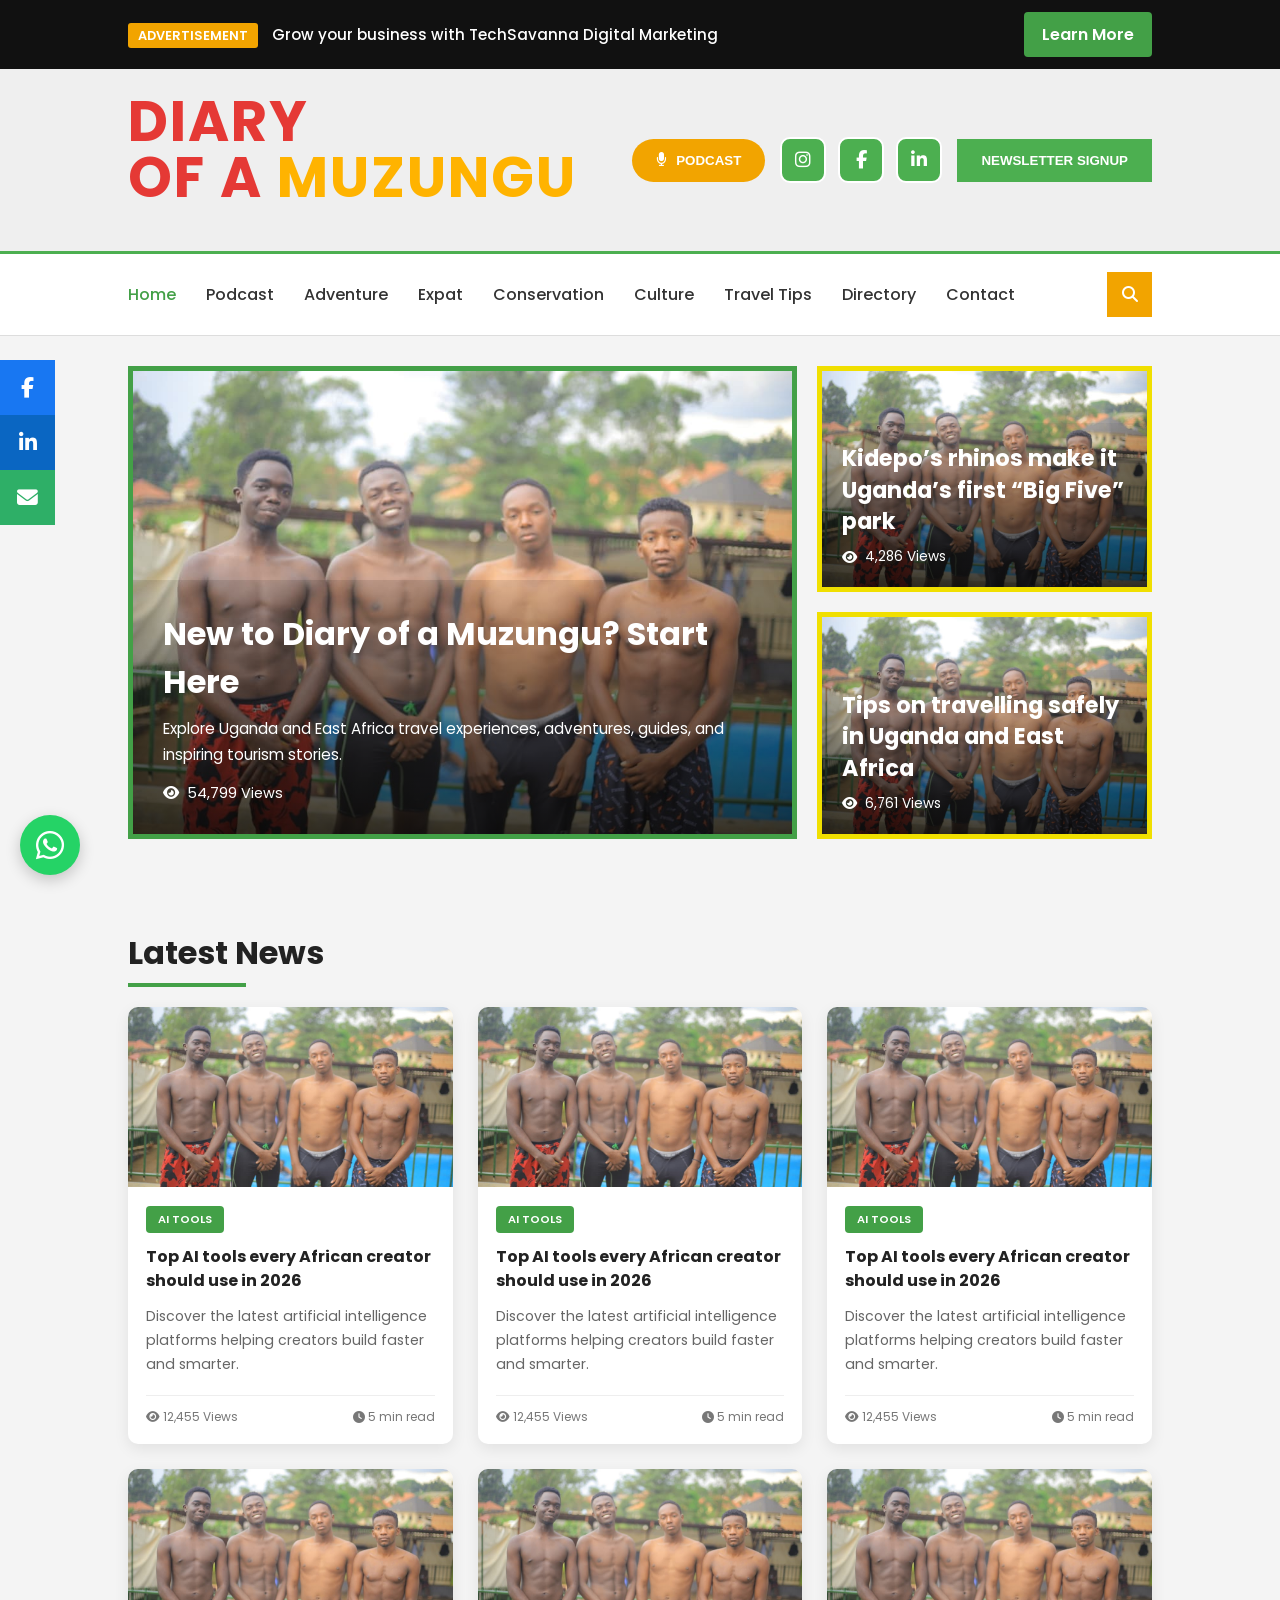
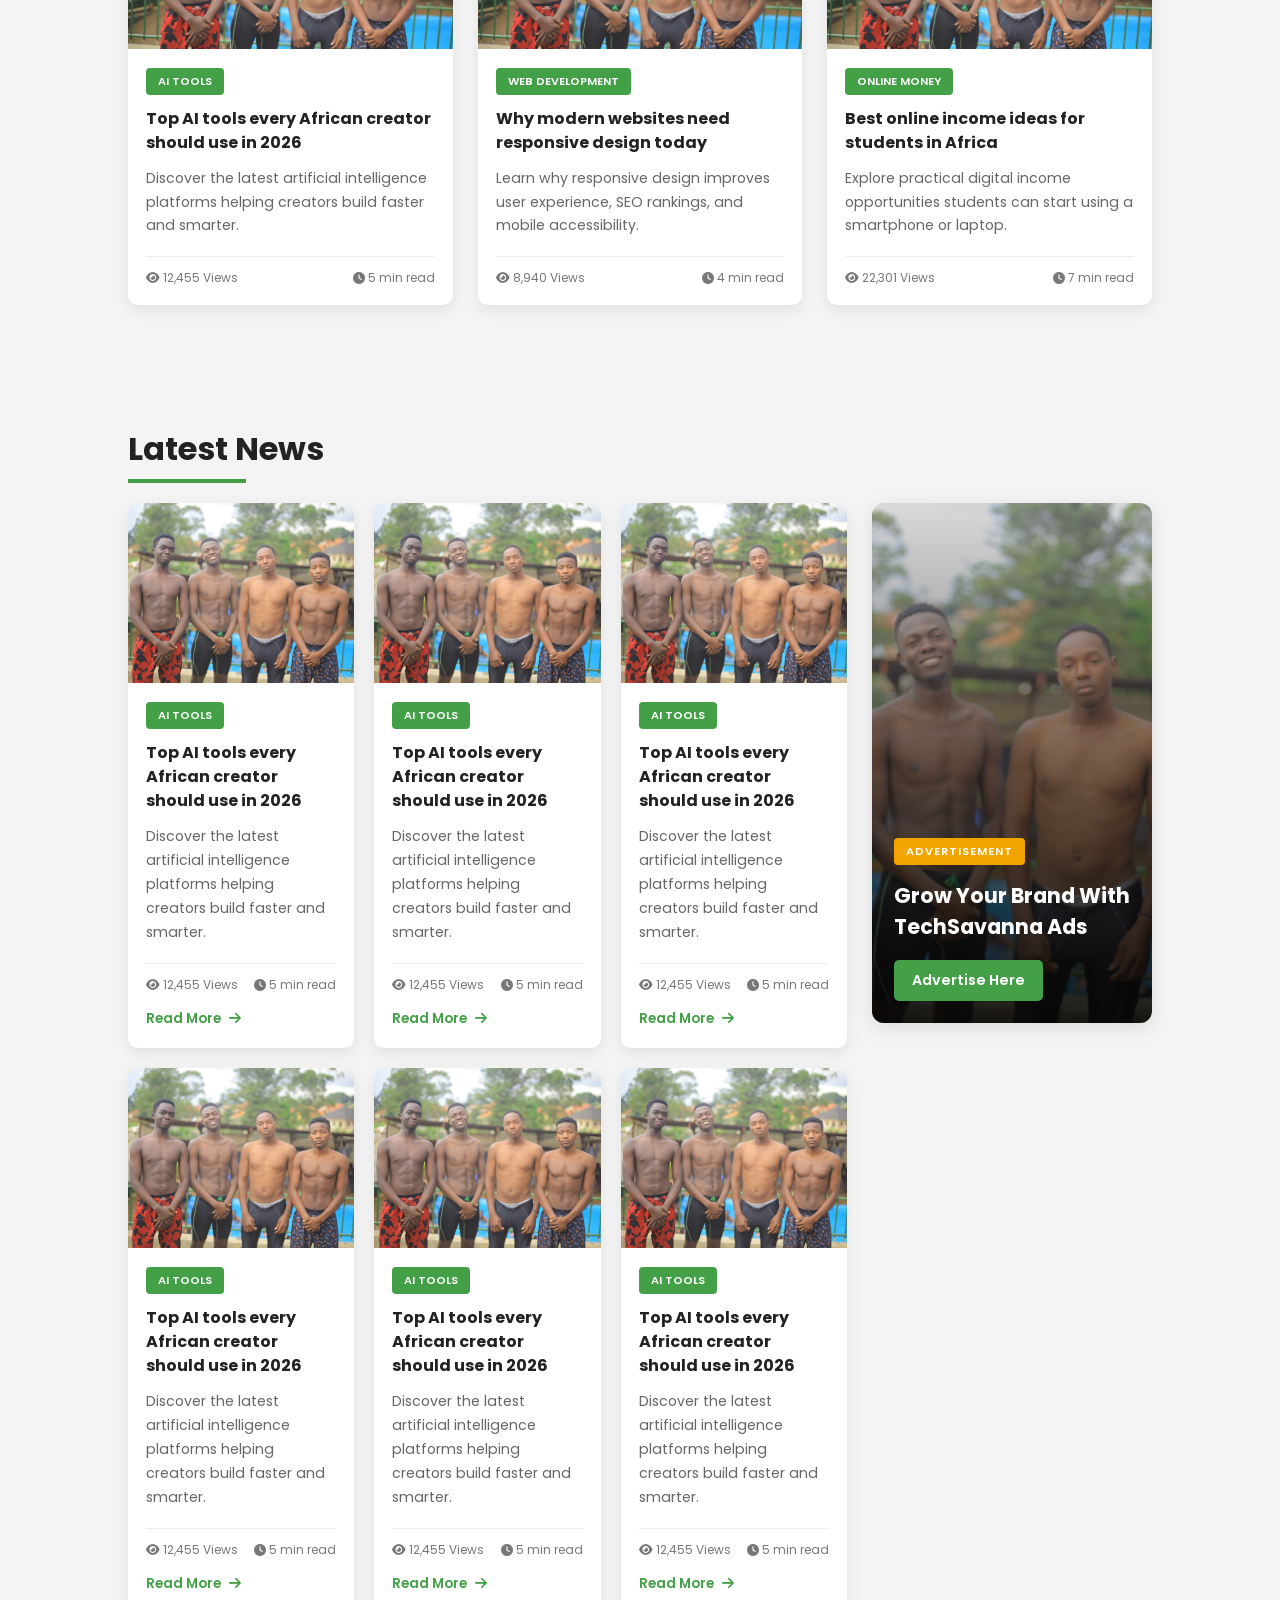
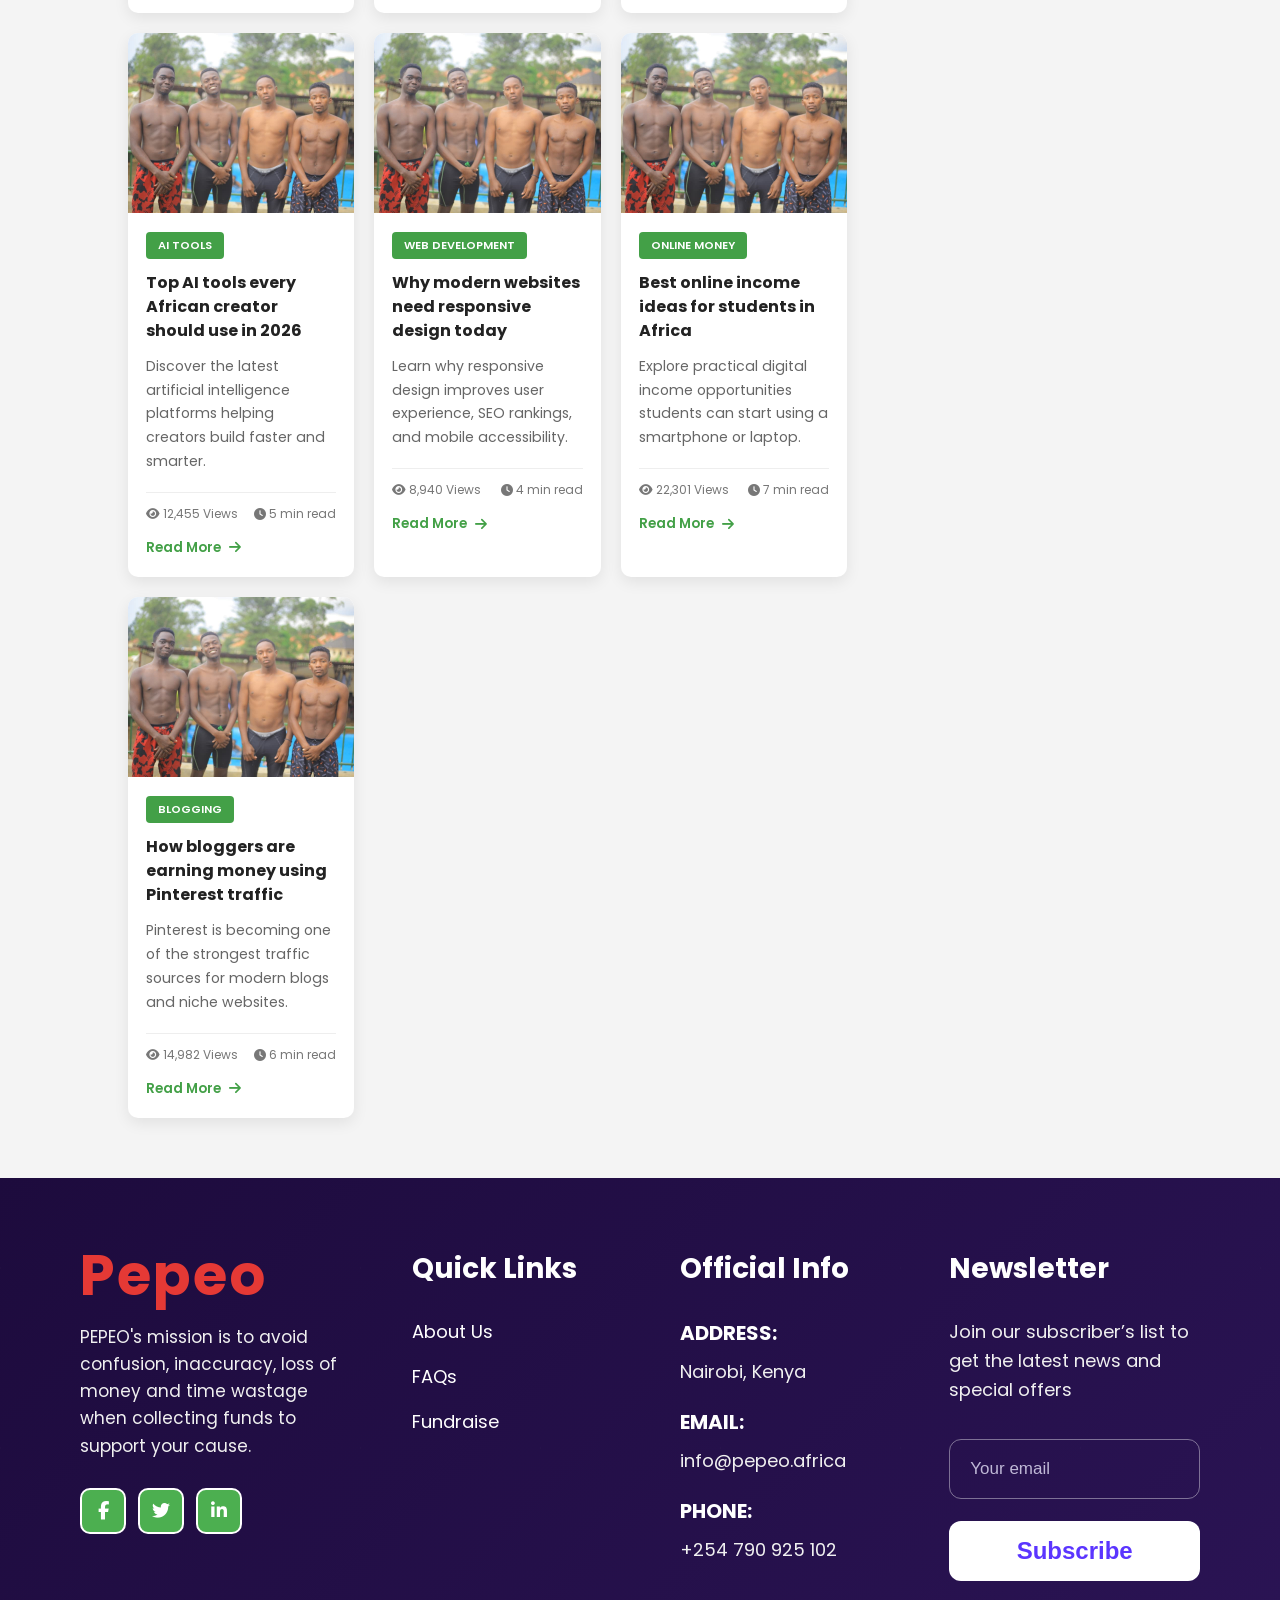
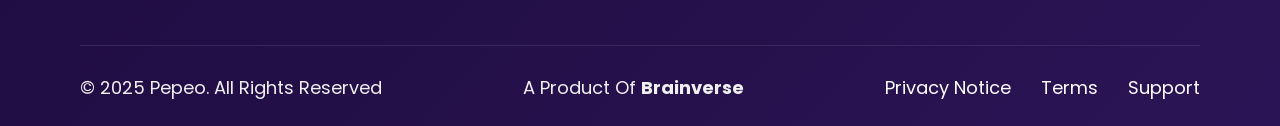
==== index.html @ 5af17a7e "updateing the index" ====
<!DOCTYPE html>
<html lang="en">

<head>
    <meta charset="UTF-8" />
    <meta name="viewport" content="width=device-width, initial-scale=1.0" />
    <title>Travel Blog Layout</title>

    <link rel="preconnect" href="https://fonts.googleapis.com">
    <link rel="preconnect" href="https://fonts.gstatic.com" crossorigin>

    <link href="https://fonts.googleapis.com/css2?family=Poppins:wght@300;400;500;600;700&display=swap"
        rel="stylesheet">

    <link rel="stylesheet" href="https://cdnjs.cloudflare.com/ajax/libs/font-awesome/6.5.2/css/all.min.css" />

    <style>
        * {
            margin: 0;
            padding: 0;
            box-sizing: border-box;
        }

        body {
            font-family: 'Poppins', sans-serif;
            background: #f4f4f4;
            color: #222;
        }

        /* =========================
   TOP HEADER
========================= */

        .top-header {
            background: #efefef;
            padding: 25px 0;
            border-bottom: 3px solid #4caf50;
        }

        .container {
            width: 80%;
            max-width: 1400px;
            margin: auto;
        }

        .header-wrapper {
            display: flex;
            justify-content: space-between;
            align-items: center;
            flex-wrap: wrap;
            gap: 20px;
        }

        .logo {
            font-size: 2rem;
            font-weight: 700;
            color: #e53935;
            line-height: 1;
        }

        .logo span {
            color: #ffb300;
        }

        .header-right {
            display: flex;
            align-items: center;
            gap: 15px;
            flex-wrap: wrap;
        }

        .podcast-btn {
            background: #f2a400;
            color: #fff;
            border: none;
            padding: 14px 24px;
            border-radius: 40px;
            font-weight: 600;
            cursor: pointer;
            display: flex;
            align-items: center;
            gap: 10px;
            transition: 0.3s ease;
        }

        .podcast-btn:hover {
            background: #db9300;
        }

        .social-icons {
            display: flex;
            gap: 10px;
        }

        .social-icons a {
            width: 42px;
            height: 42px;
            background: #4caf50;
            color: #fff;
            display: flex;
            align-items: center;
            justify-content: center;
            text-decoration: none;
            transition: 0.3s ease;
        }

        .social-icons a:hover {
            background: #2e7d32;
        }

        .newsletter-btn {
            background: #4caf50;
            color: #fff;
            border: none;
            padding: 14px 24px;
            font-weight: 600;
            cursor: pointer;
            transition: 0.3s ease;
        }

        .newsletter-btn:hover {
            background: #2e7d32;
        }

        /* =========================
   NAVBAR
========================= */

        .navbar {
            background: #fff;
            border-bottom: 1px solid #ddd;
        }

        .nav-wrapper {
            display: flex;
            justify-content: space-between;
            align-items: center;
            padding: 18px 0;
        }

        .nav-links {
            display: flex;
            gap: 30px;
            list-style: none;
            flex-wrap: wrap;
        }

        .nav-links a {
            text-decoration: none;
            color: #333;
            font-weight: 500;
            transition: 0.3s ease;
        }

        .nav-links a:hover {
            color: #43a047;
        }

        .nav-links .active {
            color: #43a047;
        }

        .search-btn {
            width: 45px;
            height: 45px;
            border: none;
            background: #f2a400;
            color: #fff;
            cursor: pointer;
            font-size: 1rem;
            transition: 0.3s ease;
        }

        .search-btn:hover {
            background: #d89100;
        }

        /* =========================
   HERO SECTION
========================= */

        .hero {
            padding: 30px 0;
        }

        .hero-grid {
            display: grid;
            grid-template-columns: 2fr 1fr;
            gap: 20px;
        }

        .main-post {
            position: relative;
            overflow: hidden;
            border: 5px solid #43a047;
            background: #000;
        }

        .main-post img {
            width: 100%;
            height: 100%;
            object-fit: cover;
            display: block;
        }

        .overlay {
            position: absolute;
            bottom: 0;
            left: 0;
            width: 100%;
            padding: 30px;
            background: linear-gradient(to top,
                    rgba(0, 0, 0, 0.75),
                    rgba(0, 0, 0, 0.1));
            color: #fff;
        }

        .overlay h2 {
            font-size: 2rem;
            margin-bottom: 10px;
        }

        .overlay p {
            font-size: 0.95rem;
            line-height: 1.7;
            margin-bottom: 15px;
        }

        .views {
            display: flex;
            align-items: center;
            gap: 8px;
            font-size: 0.9rem;
        }

        /* =========================
   SIDE POSTS
========================= */

        .side-posts {
            display: flex;
            flex-direction: column;
            gap: 20px;
        }

        .side-card {
            position: relative;
            overflow: hidden;
            border: 5px solid #f0df00;
            background: #000;
        }

        .side-card img {
            width: 100%;
            height: 100%;
            display: block;
            object-fit: cover;
        }

        .side-overlay {
            position: absolute;
            bottom: 0;
            left: 0;
            width: 100%;
            padding: 20px;
            background: linear-gradient(to top,
                    rgba(0, 0, 0, 0.75),
                    rgba(0, 0, 0, 0.05));
            color: #fff;
        }

        .side-overlay h3 {
            font-size: 1.4rem;
            margin-bottom: 10px;
            line-height: 1.4;
        }

        .side-overlay .views {
            font-size: 0.85rem;
        }

        /* =========================
   FLOATING SOCIALS
========================= */

        .floating-socials {
            position: fixed;
            left: 0;
            top: 40%;
            z-index: 999;
        }

        .floating-socials a {
            width: 55px;
            height: 55px;
            display: flex;
            align-items: center;
            justify-content: center;
            color: #fff;
            text-decoration: none;
            font-size: 1.3rem;
        }

        .facebook {
            background: #1877f2;
        }

        .linkedin {
            background: #0a66c2;
        }

        .email {
            background: #2eaf67;
        }

        .whatsapp {
            position: fixed;
            bottom: 25px;
            left: 20px;
            width: 60px;
            height: 60px;
            border-radius: 50%;
            background: #25d366;
            color: #fff;
            display: flex;
            align-items: center;
            justify-content: center;
            font-size: 2rem;
            text-decoration: none;
            z-index: 999;
            box-shadow: 0 5px 15px rgba(0, 0, 0, 0.2);
        }

        /* =========================
   RESPONSIVE
========================= */

        @media(max-width:992px) {

            .hero-grid {
                grid-template-columns: 1fr;
            }

            .overlay h2 {
                font-size: 1.5rem;
            }

            .side-overlay h3 {
                font-size: 1.1rem;
            }

        }

        @media(max-width:768px) {

            .header-wrapper {
                flex-direction: column;
                align-items: flex-start;
            }

            .nav-wrapper {
                flex-direction: column;
                gap: 20px;
                align-items: flex-start;
            }

            .nav-links {
                gap: 18px;
            }

            .overlay {
                padding: 20px;
            }

            .overlay h2 {
                font-size: 1.2rem;
            }

            .overlay p {
                font-size: 0.85rem;
            }

        }

        /* =========================
   TOP ADVERTISEMENT BAR
========================= */

        .top-advert {
            background: #111;
            padding: 12px 0;
        }

        .advert-wrapper {
            display: flex;
            justify-content: space-between;
            align-items: center;
            gap: 20px;
            flex-wrap: wrap;
        }

        .advert-text {
            color: #fff;
            font-size: 0.95rem;
            font-weight: 500;
        }

        .advert-text span {
            background: #f2a400;
            color: #fff;
            padding: 4px 10px;
            margin-right: 10px;
            font-size: 0.8rem;
            font-weight: 600;
            border-radius: 3px;
        }

        .advert-btn {
            background: #43a047;
            color: #fff;
            text-decoration: none;
            padding: 10px 18px;
            border-radius: 4px;
            font-weight: 600;
            transition: 0.3s ease;
        }

        .advert-btn:hover {
            background: #2e7d32;
        }


        /* =========================
   LATEST NEWS SECTION
========================= */

.latest-news{
    padding:60px 0;
}

.section-title{
    margin-bottom:30px;
}

.section-title h2{
    font-size:2rem;
    color:#222;
    position:relative;
    display:inline-block;
}

.section-title h2::after{
    content:'';
    width:60%;
    height:4px;
    background:#43a047;
    position:absolute;
    left:0;
    bottom:-10px;
}

.news-grid{
    display:grid;
    grid-template-columns:repeat(3,1fr);
    gap:25px;
}

.news-card{
    background:#fff;
    border-radius:10px;
    overflow:hidden;
    box-shadow:0 5px 15px rgba(0,0,0,0.08);
    transition:0.3s ease;
}

.news-card:hover{
    transform:translateY(-5px);
}

.news-image{
    height:240px;
    overflow:hidden;
}

.news-image img{
    width:100%;
    height:100%;
    object-fit:cover;
    transition:0.4s ease;
}

.news-card:hover img{
    transform:scale(1.05);
}

.news-content{
    padding:22px;
}

.news-category{
    display:inline-block;
    background:#43a047;
    color:#fff;
    padding:6px 14px;
    border-radius:4px;
    font-size:0.75rem;
    font-weight:600;
    margin-bottom:15px;
}

.news-content h3{
    font-size:1.3rem;
    line-height:1.5;
    margin-bottom:15px;
    color:#222;
}

.news-content p{
    color:#666;
    line-height:1.8;
    margin-bottom:20px;
    font-size:0.95rem;
}

.news-meta{
    display:flex;
    justify-content:space-between;
    align-items:center;
    font-size:0.85rem;
    color:#777;
    border-top:1px solid #eee;
    padding-top:15px;
}

/* =========================
   RESPONSIVE NEWS
========================= */

@media(max-width:992px){

    .news-grid{
        grid-template-columns:1fr 1fr;
    }

}

@media(max-width:768px){

    .news-grid{
        grid-template-columns:1fr;
    }

}


/* =========================
   CONTENT LAYOUT
========================= */

.content-layout{
    display:grid;
    grid-template-columns:2fr 340px;
    gap:30px;
    align-items:start;
}



/* =========================
   POSTS WRAPPER
========================= */

.posts-wrapper{
    display:grid;
    grid-template-columns:repeat(3,1fr);
    gap:20px;
}

/* =========================
   SMALLER NEWS CARDS
========================= */

.news-card{
    background:#fff;
    border-radius:10px;
    overflow:hidden;
    box-shadow:0 5px 15px rgba(0,0,0,0.08);
    transition:0.3s ease;
}

.news-card:hover{
    transform:translateY(-5px);
}

.news-image{
    height:180px;
    overflow:hidden;
}

.news-image img{
    width:100%;
    height:100%;
    object-fit:cover;
    transition:0.4s ease;
}

.news-card:hover img{
    transform:scale(1.05);
}

.news-content{
    padding:18px;
}

.news-category{
    display:inline-block;
    background:#43a047;
    color:#fff;
    padding:5px 12px;
    border-radius:4px;
    font-size:0.7rem;
    font-weight:600;
    margin-bottom:12px;
}

.news-content h3{
    font-size:1rem;
    line-height:1.5;
    margin-bottom:12px;
    color:#222;
}

.news-content p{
    color:#666;
    line-height:1.7;
    margin-bottom:18px;
    font-size:0.88rem;
}

.news-meta{
    display:flex;
    justify-content:space-between;
    align-items:center;
    font-size:0.75rem;
    color:#777;
    border-top:1px solid #eee;
    padding-top:12px;
}

.read-more{
    margin-top:15px;
    display:inline-flex;
    align-items:center;
    gap:8px;
    text-decoration:none;
    color:#43a047;
    font-weight:600;
    font-size:0.85rem;
    transition:0.3s ease;
}

.read-more i{
    transition:0.3s ease;
}

.read-more:hover i{
    transform:translateX(5px);
}

/* =========================
   RESPONSIVE
========================= */

@media(max-width:1200px){

    .posts-wrapper{
        grid-template-columns:repeat(2,1fr);
    }

}

@media(max-width:768px){

    .posts-wrapper{
        grid-template-columns:1fr;
    }

}


/* =========================
   CONTENT LAYOUT
========================= */

.content-layout{
    display:grid;
    grid-template-columns:1fr 280px;
    gap:25px;
    align-items:start;
}

/* =========================
   SIDEBAR
========================= */

.sidebar{
    position:sticky;
    top:20px;
}

/* =========================
   ADVERT CARD
========================= */

.advert-card{
    position:relative;
    overflow:hidden;
    border-radius:12px;
    height:520px;
    box-shadow:0 5px 20px rgba(0,0,0,0.1);
}

.advert-card img{
    width:100%;
    height:100%;
    object-fit:cover;
    transition:0.4s ease;
}

.advert-card:hover img{
    transform:scale(1.05);
}

.advert-overlay{
    position:absolute;
    inset:0;
    background:linear-gradient(
        to top,
        rgba(0,0,0,0.88),
        rgba(0,0,0,0.15)
    );
    display:flex;
    flex-direction:column;
    justify-content:flex-end;
    padding:22px;
    color:#fff;
}

.advert-overlay span{
    background:#f2a400;
    width:max-content;
    padding:5px 12px;
    border-radius:4px;
    font-size:0.7rem;
    font-weight:600;
    margin-bottom:15px;
    letter-spacing:1px;
}

.advert-overlay h3{
    font-size:1.3rem;
    line-height:1.5;
    margin-bottom:18px;
}

.advert-overlay a{
    width:max-content;
    background:#43a047;
    color:#fff;
    text-decoration:none;
    padding:10px 18px;
    border-radius:5px;
    font-size:0.9rem;
    font-weight:600;
    transition:0.3s ease;
}

.advert-overlay a:hover{
    background:#2e7d32;
}

/* =========================
   RESPONSIVE
========================= */

@media(max-width:1200px){

    .content-layout{
        grid-template-columns:1fr;
    }

    .sidebar{
        position:relative;
        top:0;
    }

    .advert-card{
        height:350px;
    }

}


    footer{
      background: linear-gradient(135deg,#1d0b3d,#2b1455);
      color:#fff;
      padding:70px 80px 25px;
      position:relative;
      overflow:hidden;
    }

    /* subtle wave background */
    footer::before{
      content:"";
      position:absolute;
      inset:0;
      background:
      radial-gradient(circle at left, rgba(255,255,255,0.04) 1px, transparent 1px);
      background-size:180px 180px;
      opacity:.3;
    }

    .footer-container{
      position:relative;
      z-index:2;
      display:grid;
      grid-template-columns: 1.3fr 1fr 1fr 1.2fr;
      gap:60px;
    }

    .logo{
      font-size:56px;
      font-weight:700;
      letter-spacing:2px;
      margin-bottom:20px;
    }

    .about-text{
      font-size:17px;
      line-height:1.6;
      max-width:380px;
      color:#f0f0f0;
      margin-bottom:28px;
    }

    .social-icons{
      display:flex;
      gap:12px;
    }

    .social-icons a{
      width:46px;
      height:46px;
      border:2px solid #fff;
      border-radius:10px;
      display:flex;
      align-items:center;
      justify-content:center;
      color:#fff;
      text-decoration:none;
      transition:.3s;
      font-size:18px;
    }

    .social-icons a:hover{
      background:#fff;
      color:#2b1455;
    }

    .footer-title{
      font-size:28px;
      font-weight:700;
      margin-bottom:28px;
    }

    .footer-links{
      display:flex;
      flex-direction:column;
      gap:18px;
    }

    .footer-links a{
      color:#fff;
      text-decoration:none;
      font-size:18px;
      transition:.3s;
    }

    .footer-links a:hover{
      color:#b8a4ff;
      padding-left:5px;
    }

    .info-item{
      margin-bottom:22px;
    }

    .info-item h4{
      font-size:20px;
      margin-bottom:10px;
      font-weight:700;
    }

    .info-item p{
      font-size:18px;
      color:#f0f0f0;
      line-height:1.5;
    }

    .newsletter-text{
      font-size:18px;
      line-height:1.6;
      color:#f0f0f0;
      margin-bottom:35px;
      max-width:350px;
    }

    .newsletter input{
      width:100%;
      height:60px;
      border:1px solid rgba(255,255,255,0.4);
      background:transparent;
      border-radius:12px;
      padding:0 20px;
      font-size:17px;
      color:#fff;
      outline:none;
      margin-bottom:22px;
    }

    .newsletter input::placeholder{
      color:#bfb8d6;
    }

    .newsletter button{
      width:100%;
      height:60px;
      border:none;
      border-radius:12px;
      background:#fff;
      color:#5b35ff;
      font-size:24px;
      font-weight:600;
      cursor:pointer;
      transition:.3s;
    }

    .newsletter button:hover{
      transform:translateY(-2px);
      opacity:.9;
    }

    .footer-bottom{
      position:relative;
      z-index:2;
      margin-top:60px;
      padding-top:28px;
      border-top:1px solid rgba(255,255,255,0.1);

      display:flex;
      justify-content:space-between;
      align-items:center;
      flex-wrap:wrap;
      gap:20px;
    }

    .footer-bottom p{
      font-size:18px;
      color:#f0f0f0;
    }

    .footer-bottom span{
      font-weight:700;
    }

    .bottom-links{
      display:flex;
      gap:30px;
      flex-wrap:wrap;
    }

    .bottom-links a{
      color:#fff;
      text-decoration:none;
      font-size:18px;
      transition:.3s;
    }

    .bottom-links a:hover{
      color:#b8a4ff;
    }

    /* Responsive */
    @media(max-width:1100px){
      .footer-container{
        grid-template-columns:1fr 1fr;
      }
    }

    @media(max-width:768px){
      footer{
        padding:50px 25px 25px;
      }

      .footer-container{
        grid-template-columns:1fr;
        gap:45px;
      }

      .footer-bottom{
        flex-direction:column;
        align-items:flex-start;
      }

      .logo{
        font-size:46px;
      }
    }
    </style>
</head>

<body>

    <!-- FLOATING SOCIALS -->

    <div class="floating-socials">
        <a href="#" class="facebook">
            <i class="fab fa-facebook-f"></i>
        </a>

        <a href="#" class="linkedin">
            <i class="fab fa-linkedin-in"></i>
        </a>

        <a href="#" class="email">
            <i class="fas fa-envelope"></i>
        </a>
    </div>

    <a href="#" class="whatsapp">
        <i class="fab fa-whatsapp"></i>
    </a>


    <!-- =========================
     TOP ADVERTISEMENT BAR
========================= -->

    <section class="top-advert">

        <div class="container">

            <div class="advert-wrapper">

                <div class="advert-text">
                    <span>ADVERTISEMENT</span>
                    Grow your business with TechSavanna Digital Marketing
                </div>

                <a href="#" class="advert-btn">
                    Learn More
                </a>

            </div>

        </div>

    </section>

    <!-- HEADER -->

    <header class="top-header">

        <div class="container">

            <div class="header-wrapper">

                <div class="logo">
                    DIARY <br>
                    OF A <span>MUZUNGU</span>
                </div>

                <div class="header-right">

                    <button class="podcast-btn">
                        <i class="fas fa-microphone"></i>
                        PODCAST
                    </button>

                    <div class="social-icons">
                        <a href="#"><i class="fab fa-instagram"></i></a>
                        <a href="#"><i class="fab fa-facebook-f"></i></a>
                        <a href="#"><i class="fab fa-linkedin-in"></i></a>
                    </div>

                    <button class="newsletter-btn">
                        NEWSLETTER SIGNUP
                    </button>

                </div>

            </div>

        </div>

    </header>

    <!-- NAVBAR -->

    <nav class="navbar">

        <div class="container">

            <div class="nav-wrapper">

                <ul class="nav-links">

                    <li><a href="#" class="active">Home</a></li>
                    <li><a href="#">Podcast</a></li>
                    <li><a href="#">Adventure</a></li>
                    <li><a href="#">Expat</a></li>
                    <li><a href="#">Conservation</a></li>
                    <li><a href="#">Culture</a></li>
                    <li><a href="#">Travel Tips</a></li>
                    <li><a href="#">Directory</a></li>
                    <li><a href="#">Contact</a></li>

                </ul>

                <button class="search-btn">
                    <i class="fas fa-search"></i>
                </button>

            </div>

        </div>

    </nav>

    <!-- HERO SECTION -->

    <section class="hero">

        <div class="container">

            <div class="hero-grid">

                <!-- MAIN POST -->

                <div class="main-post">

                    <img src="./assests/images/IMG-20260120-WA0158.jpg" alt="Travel Blog">

                    <div class="overlay">

                        <h2>New to Diary of a Muzungu? Start Here</h2>

                        <p>
                            Explore Uganda and East Africa travel experiences,
                            adventures, guides, and inspiring tourism stories.
                        </p>

                        <div class="views">
                            <i class="fas fa-eye"></i>
                            54,799 Views
                        </div>

                    </div>

                </div>

                <!-- SIDE POSTS -->

                <div class="side-posts">

                    <div class="side-card">

                        <img src="./assests/images/IMG-20260120-WA0158.jpg" alt="Post">

                        <div class="side-overlay">

                            <h3>
                                Kidepo’s rhinos make it Uganda’s first “Big Five” park
                            </h3>

                            <div class="views">
                                <i class="fas fa-eye"></i>
                                4,286 Views
                            </div>

                        </div>

                    </div>

                    <div class="side-card">

                        <img src="./assests/images/IMG-20260120-WA0158.jpg" alt="Post">

                        <div class="side-overlay">

                            <h3>
                                Tips on travelling safely in Uganda and East Africa
                            </h3>

                            <div class="views">
                                <i class="fas fa-eye"></i>
                                6,761 Views
                            </div>

                        </div>

                    </div>

                </div>

            </div>

        </div>

    </section>


    <!-- =========================
     LATEST NEWS SECTION
========================= -->

    <section class="latest-news">

        <div class="container">

            <div class="section-title">
                <h2>Latest News</h2>
            </div>

            <div class="news-grid">

                <!-- CARD 1 -->

                <div class="news-card">

                    <div class="news-image">
                        <img src="./assests/images/IMG-20260120-WA0158.jpg" alt="">
                    </div>

                    <div class="news-content">

                        <span class="news-category">
                            AI TOOLS
                        </span>

                        <h3>
                            Top AI tools every African creator should use in 2026
                        </h3>

                        <p>
                            Discover the latest artificial intelligence platforms
                            helping creators build faster and smarter.
                        </p>

                        <div class="news-meta">

                            <span>
                                <i class="fas fa-eye"></i>
                                12,455 Views
                            </span>

                            <span>
                                <i class="fas fa-clock"></i>
                                5 min read
                            </span>

                        </div>

                    </div>

                </div>

                <div class="news-card">

                    <div class="news-image">
                        <img src="./assests/images/IMG-20260120-WA0158.jpg" alt="">
                    </div>

                    <div class="news-content">

                        <span class="news-category">
                            AI TOOLS
                        </span>

                        <h3>
                            Top AI tools every African creator should use in 2026
                        </h3>

                        <p>
                            Discover the latest artificial intelligence platforms
                            helping creators build faster and smarter.
                        </p>

                        <div class="news-meta">

                            <span>
                                <i class="fas fa-eye"></i>
                                12,455 Views
                            </span>

                            <span>
                                <i class="fas fa-clock"></i>
                                5 min read
                            </span>

                        </div>

                    </div>

                </div>

                <div class="news-card">

                    <div class="news-image">
                        <img src="./assests/images/IMG-20260120-WA0158.jpg" alt="">
                    </div>

                    <div class="news-content">

                        <span class="news-category">
                            AI TOOLS
                        </span>

                        <h3>
                            Top AI tools every African creator should use in 2026
                        </h3>

                        <p>
                            Discover the latest artificial intelligence platforms
                            helping creators build faster and smarter.
                        </p>

                        <div class="news-meta">

                            <span>
                                <i class="fas fa-eye"></i>
                                12,455 Views
                            </span>

                            <span>
                                <i class="fas fa-clock"></i>
                                5 min read
                            </span>

                        </div>

                    </div>

                </div>

                <div class="news-card">

                    <div class="news-image">
                        <img src="./assests/images/IMG-20260120-WA0158.jpg" alt="">
                    </div>

                    <div class="news-content">

                        <span class="news-category">
                            AI TOOLS
                        </span>

                        <h3>
                            Top AI tools every African creator should use in 2026
                        </h3>

                        <p>
                            Discover the latest artificial intelligence platforms
                            helping creators build faster and smarter.
                        </p>

                        <div class="news-meta">

                            <span>
                                <i class="fas fa-eye"></i>
                                12,455 Views
                            </span>

                            <span>
                                <i class="fas fa-clock"></i>
                                5 min read
                            </span>

                        </div>

                    </div>

                </div>

                <!-- CARD 2 -->

                <div class="news-card">

                    <div class="news-image">
                        <img src="./assests/images/IMG-20260120-WA0158.jpg" alt="">
                    </div>

                    <div class="news-content">

                        <span class="news-category">
                            WEB DEVELOPMENT
                        </span>

                        <h3>
                            Why modern websites need responsive design today
                        </h3>

                        <p>
                            Learn why responsive design improves user experience,
                            SEO rankings, and mobile accessibility.
                        </p>

                        <div class="news-meta">

                            <span>
                                <i class="fas fa-eye"></i>
                                8,940 Views
                            </span>

                            <span>
                                <i class="fas fa-clock"></i>
                                4 min read
                            </span>

                        </div>

                    </div>

                </div>

                <!-- CARD 3 -->

                <div class="news-card">

                    <div class="news-image">
                        <img src="./assests/images/IMG-20260120-WA0158.jpg" alt="">
                    </div>

                    <div class="news-content">

                        <span class="news-category">
                            ONLINE MONEY
                        </span>

                        <h3>
                            Best online income ideas for students in Africa
                        </h3>

                        <p>
                            Explore practical digital income opportunities
                            students can start using a smartphone or laptop.
                        </p>

                        <div class="news-meta">

                            <span>
                                <i class="fas fa-eye"></i>
                                22,301 Views
                            </span>

                            <span>
                                <i class="fas fa-clock"></i>
                                7 min read
                            </span>

                        </div>

                    </div>

                </div>

            </div>

        </div>

    </section>


    <!-- =========================
     NEWS + SIDEBAR LAYOUT
========================= -->

<section class="latest-news">

    <div class="container">

        <div class="section-title">
            <h2>Latest News</h2>
        </div>

        <div class="content-layout">

            <!-- NEWS POSTS -->

            <div class="posts-wrapper">

                <!-- CARD 1 -->

                <div class="news-card">

                    <div class="news-image">
                        <img src="./assests/images/IMG-20260120-WA0158.jpg" alt="">
                    </div>

                    <div class="news-content">

                        <span class="news-category">
                            AI TOOLS
                        </span>

                        <h3>
                            Top AI tools every African creator should use in 2026
                        </h3>

                        <p>
                            Discover the latest artificial intelligence platforms
                            helping creators build faster and smarter.
                        </p>

                        <div class="news-meta">

                            <span>
                                <i class="fas fa-eye"></i>
                                12,455 Views
                            </span>

                            <span>
                                <i class="fas fa-clock"></i>
                                5 min read
                            </span>

                        </div>

                        <a href="#" class="read-more">
                            Read More
                            <i class="fas fa-arrow-right"></i>
                        </a>

                    </div>

                </div>




                <!--  -->
                <div class="news-card">

                    <div class="news-image">
                        <img src="./assests/images/IMG-20260120-WA0158.jpg" alt="">
                    </div>

                    <div class="news-content">

                        <span class="news-category">
                            AI TOOLS
                        </span>

                        <h3>
                            Top AI tools every African creator should use in 2026
                        </h3>

                        <p>
                            Discover the latest artificial intelligence platforms
                            helping creators build faster and smarter.
                        </p>

                        <div class="news-meta">

                            <span>
                                <i class="fas fa-eye"></i>
                                12,455 Views
                            </span>

                            <span>
                                <i class="fas fa-clock"></i>
                                5 min read
                            </span>

                        </div>

                        <a href="#" class="read-more">
                            Read More
                            <i class="fas fa-arrow-right"></i>
                        </a>

                    </div>

                </div>

                <div class="news-card">

                    <div class="news-image">
                        <img src="./assests/images/IMG-20260120-WA0158.jpg" alt="">
                    </div>

                    <div class="news-content">

                        <span class="news-category">
                            AI TOOLS
                        </span>

                        <h3>
                            Top AI tools every African creator should use in 2026
                        </h3>

                        <p>
                            Discover the latest artificial intelligence platforms
                            helping creators build faster and smarter.
                        </p>

                        <div class="news-meta">

                            <span>
                                <i class="fas fa-eye"></i>
                                12,455 Views
                            </span>

                            <span>
                                <i class="fas fa-clock"></i>
                                5 min read
                            </span>

                        </div>

                        <a href="#" class="read-more">
                            Read More
                            <i class="fas fa-arrow-right"></i>
                        </a>

                    </div>

                </div>

                <div class="news-card">

                    <div class="news-image">
                        <img src="./assests/images/IMG-20260120-WA0158.jpg" alt="">
                    </div>

                    <div class="news-content">

                        <span class="news-category">
                            AI TOOLS
                        </span>

                        <h3>
                            Top AI tools every African creator should use in 2026
                        </h3>

                        <p>
                            Discover the latest artificial intelligence platforms
                            helping creators build faster and smarter.
                        </p>

                        <div class="news-meta">

                            <span>
                                <i class="fas fa-eye"></i>
                                12,455 Views
                            </span>

                            <span>
                                <i class="fas fa-clock"></i>
                                5 min read
                            </span>

                        </div>

                        <a href="#" class="read-more">
                            Read More
                            <i class="fas fa-arrow-right"></i>
                        </a>

                    </div>

                </div>

                <div class="news-card">

                    <div class="news-image">
                        <img src="./assests/images/IMG-20260120-WA0158.jpg" alt="">
                    </div>

                    <div class="news-content">

                        <span class="news-category">
                            AI TOOLS
                        </span>

                        <h3>
                            Top AI tools every African creator should use in 2026
                        </h3>

                        <p>
                            Discover the latest artificial intelligence platforms
                            helping creators build faster and smarter.
                        </p>

                        <div class="news-meta">

                            <span>
                                <i class="fas fa-eye"></i>
                                12,455 Views
                            </span>

                            <span>
                                <i class="fas fa-clock"></i>
                                5 min read
                            </span>

                        </div>

                        <a href="#" class="read-more">
                            Read More
                            <i class="fas fa-arrow-right"></i>
                        </a>

                    </div>

                </div>

                <div class="news-card">

                    <div class="news-image">
                        <img src="./assests/images/IMG-20260120-WA0158.jpg" alt="">
                    </div>

                    <div class="news-content">

                        <span class="news-category">
                            AI TOOLS
                        </span>

                        <h3>
                            Top AI tools every African creator should use in 2026
                        </h3>

                        <p>
                            Discover the latest artificial intelligence platforms
                            helping creators build faster and smarter.
                        </p>

                        <div class="news-meta">

                            <span>
                                <i class="fas fa-eye"></i>
                                12,455 Views
                            </span>

                            <span>
                                <i class="fas fa-clock"></i>
                                5 min read
                            </span>

                        </div>

                        <a href="#" class="read-more">
                            Read More
                            <i class="fas fa-arrow-right"></i>
                        </a>

                    </div>

                </div>

                <div class="news-card">

                    <div class="news-image">
                        <img src="./assests/images/IMG-20260120-WA0158.jpg" alt="">
                    </div>

                    <div class="news-content">

                        <span class="news-category">
                            AI TOOLS
                        </span>

                        <h3>
                            Top AI tools every African creator should use in 2026
                        </h3>

                        <p>
                            Discover the latest artificial intelligence platforms
                            helping creators build faster and smarter.
                        </p>

                        <div class="news-meta">

                            <span>
                                <i class="fas fa-eye"></i>
                                12,455 Views
                            </span>

                            <span>
                                <i class="fas fa-clock"></i>
                                5 min read
                            </span>

                        </div>

                        <a href="#" class="read-more">
                            Read More
                            <i class="fas fa-arrow-right"></i>
                        </a>

                    </div>

                </div>

                <!--  -->

                <!-- CARD 2 -->

                <div class="news-card">

                    <div class="news-image">
                        <img src="./assests/images/IMG-20260120-WA0158.jpg" alt="">
                    </div>

                    <div class="news-content">

                        <span class="news-category">
                            WEB DEVELOPMENT
                        </span>

                        <h3>
                            Why modern websites need responsive design today
                        </h3>

                        <p>
                            Learn why responsive design improves user experience,
                            SEO rankings, and mobile accessibility.
                        </p>

                        <div class="news-meta">

                            <span>
                                <i class="fas fa-eye"></i>
                                8,940 Views
                            </span>

                            <span>
                                <i class="fas fa-clock"></i>
                                4 min read
                            </span>

                        </div>

                        <a href="#" class="read-more">
                            Read More
                            <i class="fas fa-arrow-right"></i>
                        </a>

                    </div>

                </div>

                <!-- CARD 3 -->

                <div class="news-card">

                    <div class="news-image">
                        <img src="./assests/images/IMG-20260120-WA0158.jpg" alt="">
                    </div>

                    <div class="news-content">

                        <span class="news-category">
                            ONLINE MONEY
                        </span>

                        <h3>
                            Best online income ideas for students in Africa
                        </h3>

                        <p>
                            Explore practical digital income opportunities
                            students can start using a smartphone or laptop.
                        </p>

                        <div class="news-meta">

                            <span>
                                <i class="fas fa-eye"></i>
                                22,301 Views
                            </span>

                            <span>
                                <i class="fas fa-clock"></i>
                                7 min read
                            </span>

                        </div>

                        <a href="#" class="read-more">
                            Read More
                            <i class="fas fa-arrow-right"></i>
                        </a>

                    </div>

                </div>

                <!-- CARD 4 -->

                <div class="news-card">

                    <div class="news-image">
                        <img src="./assests/images/IMG-20260120-WA0158.jpg" alt="">
                    </div>

                    <div class="news-content">

                        <span class="news-category">
                            BLOGGING
                        </span>

                        <h3>
                            How bloggers are earning money using Pinterest traffic
                        </h3>

                        <p>
                            Pinterest is becoming one of the strongest traffic
                            sources for modern blogs and niche websites.
                        </p>

                        <div class="news-meta">

                            <span>
                                <i class="fas fa-eye"></i>
                                14,982 Views
                            </span>

                            <span>
                                <i class="fas fa-clock"></i>
                                6 min read
                            </span>

                        </div>

                        <a href="#" class="read-more">
                            Read More
                            <i class="fas fa-arrow-right"></i>
                        </a>

                    </div>

                </div>

            </div>

            <!-- SIDEBAR -->

            <aside class="sidebar">

                <div class="advert-card">

                    <img src="./assests/images/IMG-20260120-WA0158.jpg" alt="Advertisement">

                    <div class="advert-overlay">

                        <span>ADVERTISEMENT</span>

                        <h3>
                            Grow Your Brand With TechSavanna Ads
                        </h3>

                        <a href="#">
                            Advertise Here
                        </a>

                    </div>

                </div>

            </aside>

        </div>

    </div>

</section>






  <footer>

    <div class="footer-container">

      <!-- Left -->
      <div>
        <div class="logo">Pepeo</div>

        <p class="about-text">
          PEPEO's mission is to avoid confusion,
          inaccuracy, loss of money and time wastage
          when collecting funds to support your cause.
        </p>

        <div class="social-icons">
          <a href="#"><i class="fab fa-facebook-f"></i></a>
          <a href="#"><i class="fab fa-twitter"></i></a>
          <a href="#"><i class="fab fa-linkedin-in"></i></a>
        </div>
      </div>

      <!-- Quick Links -->
      <div>
        <h3 class="footer-title">Quick Links</h3>

        <div class="footer-links">
          <a href="#">About Us</a>
          <a href="#">FAQs</a>
          <a href="#">Fundraise</a>
        </div>
      </div>

      <!-- Official Info -->
      <div>
        <h3 class="footer-title">Official Info</h3>

        <div class="info-item">
          <h4>ADDRESS:</h4>
          <p>Nairobi, Kenya</p>
        </div>

        <div class="info-item">
          <h4>EMAIL:</h4>
          <p>info@pepeo.africa</p>
        </div>

        <div class="info-item">
          <h4>PHONE:</h4>
          <p>+254 790 925 102</p>
        </div>
      </div>

      <!-- Newsletter -->
      <div>
        <h3 class="footer-title">Newsletter</h3>

        <p class="newsletter-text">
          Join our subscriber’s list to get the latest
          news and special offers
        </p>

        <form class="newsletter">
          <input type="email" placeholder="Your email">
          <button type="submit">Subscribe</button>
        </form>
      </div>

    </div>

    <!-- Bottom -->
    <div class="footer-bottom">

      <p>© 2025 Pepeo. All Rights Reserved</p>

      <p>A Product Of <span>Brainverse</span></p>

      <div class="bottom-links">
        <a href="#">Privacy Notice</a>
        <a href="#">Terms</a>
        <a href="#">Support</a>
      </div>

    </div>

  </footer>

</body>

</html>
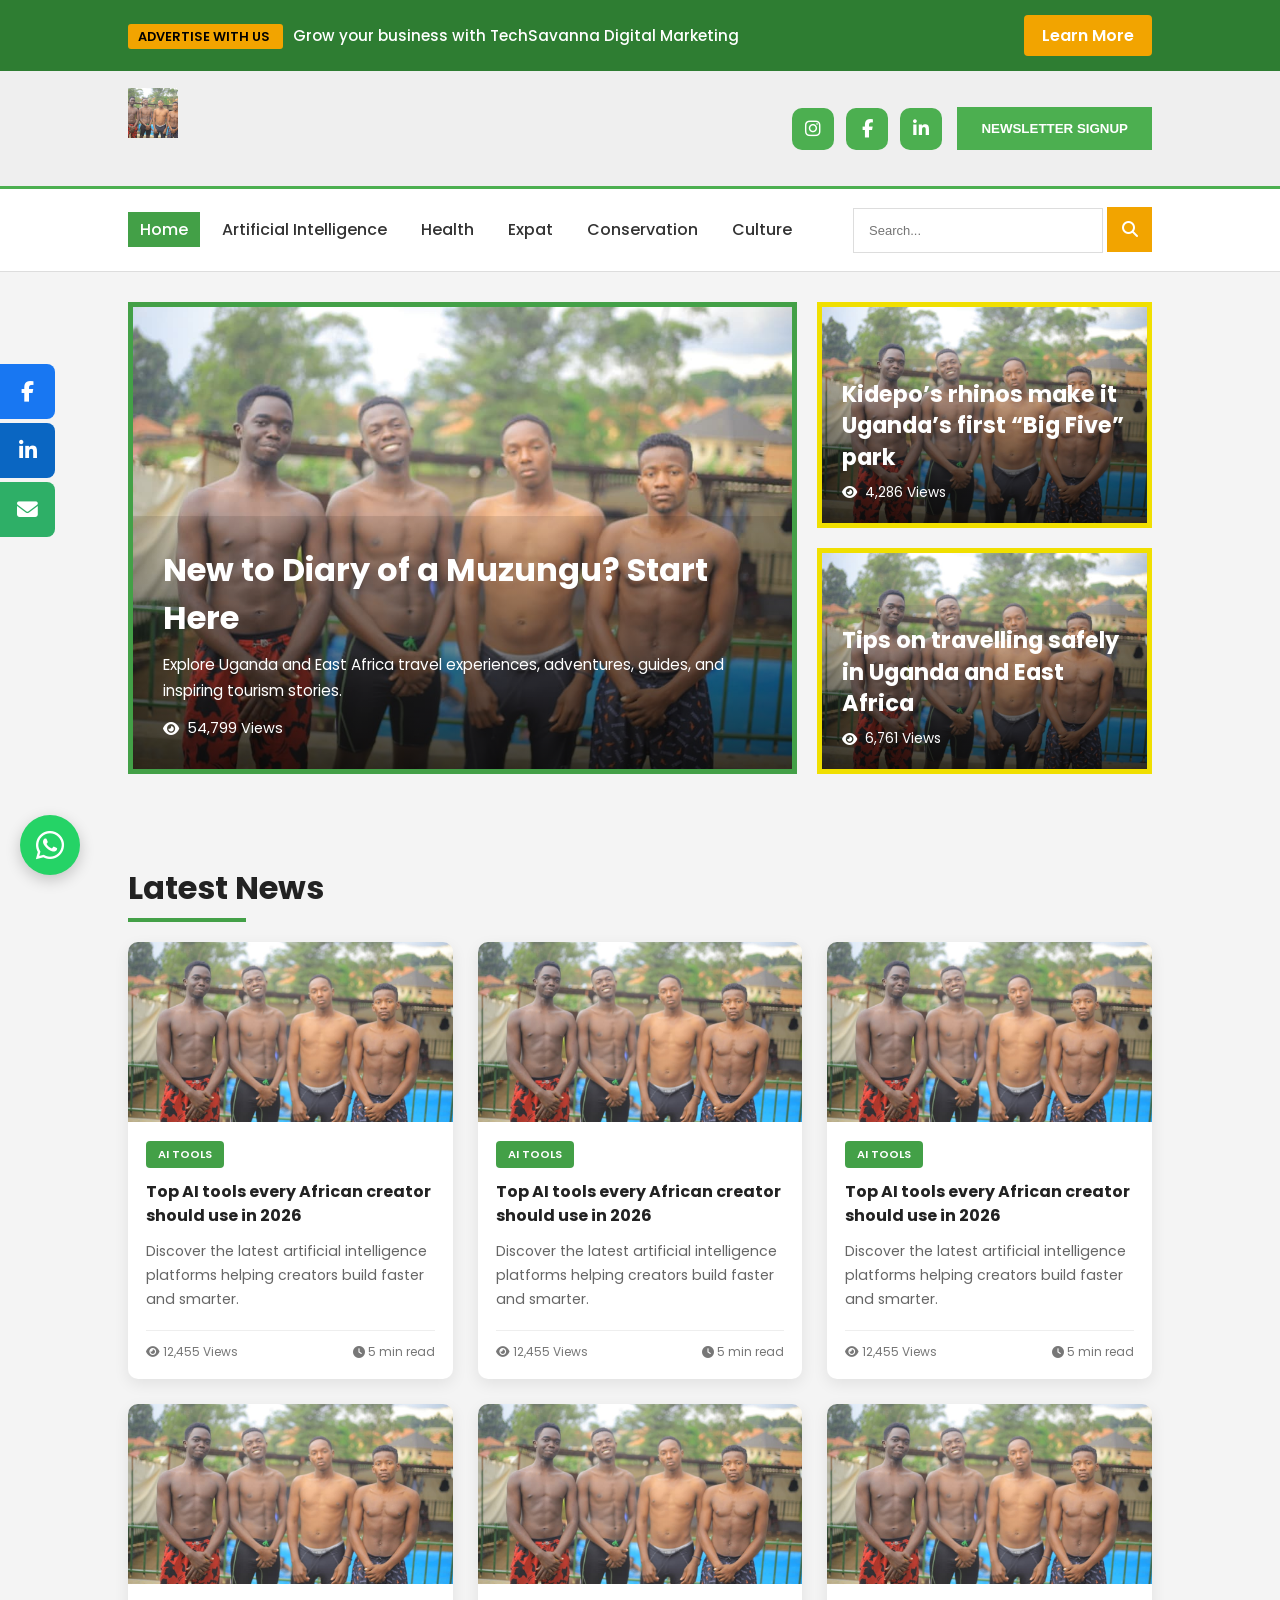
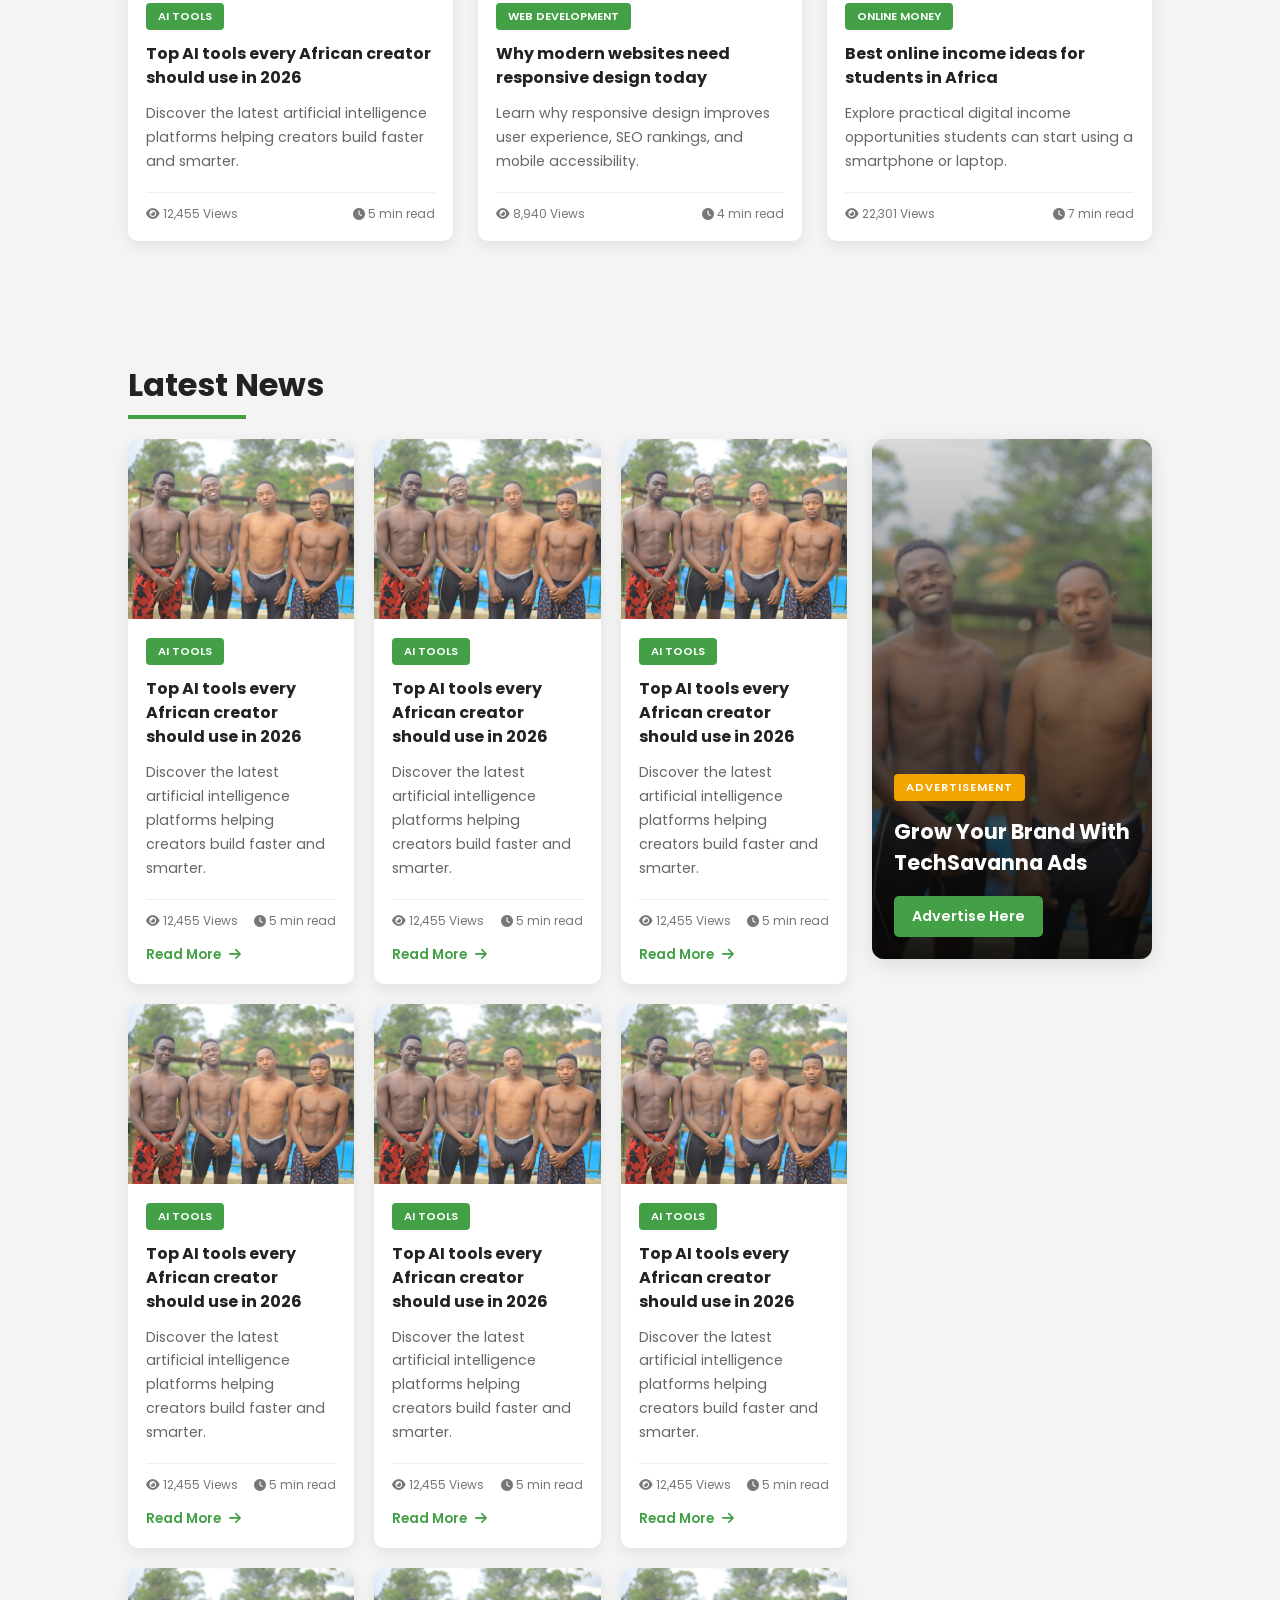
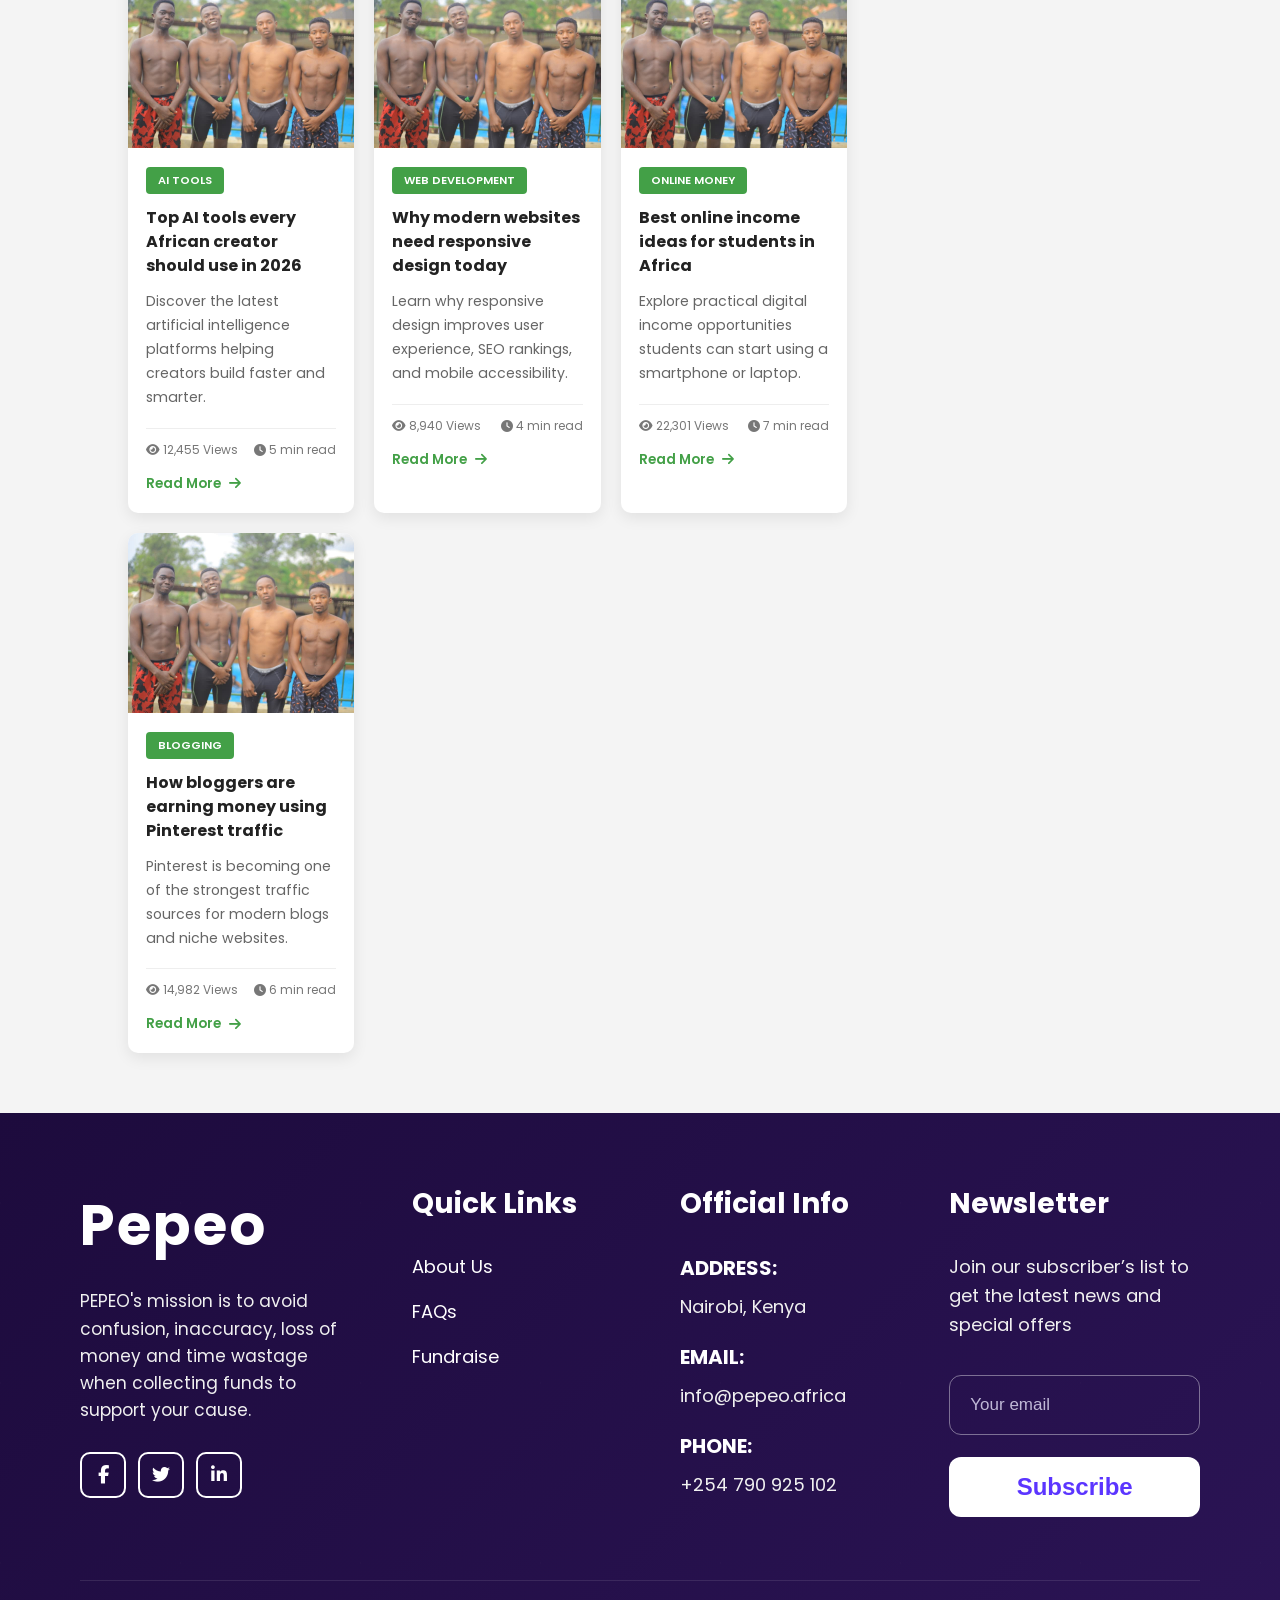
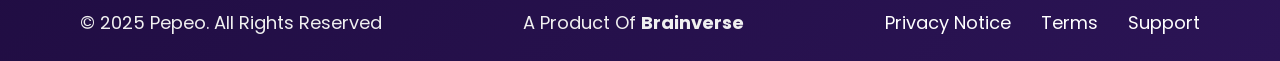
==== commit 69bd0949: "changing beginning" ====
--- a/index.html
+++ b/index.html
@@ -6,1086 +6,60 @@
     <meta name="viewport" content="width=device-width, initial-scale=1.0" />
     <title>Travel Blog Layout</title>
 
+    <!-- external resources -->
     <link rel="preconnect" href="https://fonts.googleapis.com">
     <link rel="preconnect" href="https://fonts.gstatic.com" crossorigin>
 
+    <!-- external resources fonts and font awesome icons -->
     <link href="https://fonts.googleapis.com/css2?family=Poppins:wght@300;400;500;600;700&display=swap"
         rel="stylesheet">
-
     <link rel="stylesheet" href="https://cdnjs.cloudflare.com/ajax/libs/font-awesome/6.5.2/css/all.min.css" />
 
-    <style>
-        * {
-            margin: 0;
-            padding: 0;
-            box-sizing: border-box;
-        }
-
-        body {
-            font-family: 'Poppins', sans-serif;
-            background: #f4f4f4;
-            color: #222;
-        }
-
-        /* =========================
-   TOP HEADER
-========================= */
-
-        .top-header {
-            background: #efefef;
-            padding: 25px 0;
-            border-bottom: 3px solid #4caf50;
-        }
-
-        .container {
-            width: 80%;
-            max-width: 1400px;
-            margin: auto;
-        }
-
-        .header-wrapper {
-            display: flex;
-            justify-content: space-between;
-            align-items: center;
-            flex-wrap: wrap;
-            gap: 20px;
-        }
-
-        .logo {
-            font-size: 2rem;
-            font-weight: 700;
-            color: #e53935;
-            line-height: 1;
-        }
-
-        .logo span {
-            color: #ffb300;
-        }
-
-        .header-right {
-            display: flex;
-            align-items: center;
-            gap: 15px;
-            flex-wrap: wrap;
-        }
-
-        .podcast-btn {
-            background: #f2a400;
-            color: #fff;
-            border: none;
-            padding: 14px 24px;
-            border-radius: 40px;
-            font-weight: 600;
-            cursor: pointer;
-            display: flex;
-            align-items: center;
-            gap: 10px;
-            transition: 0.3s ease;
-        }
-
-        .podcast-btn:hover {
-            background: #db9300;
-        }
-
-        .social-icons {
-            display: flex;
-            gap: 10px;
-        }
-
-        .social-icons a {
-            width: 42px;
-            height: 42px;
-            background: #4caf50;
-            color: #fff;
-            display: flex;
-            align-items: center;
-            justify-content: center;
-            text-decoration: none;
-            transition: 0.3s ease;
-        }
-
-        .social-icons a:hover {
-            background: #2e7d32;
-        }
-
-        .newsletter-btn {
-            background: #4caf50;
-            color: #fff;
-            border: none;
-            padding: 14px 24px;
-            font-weight: 600;
-            cursor: pointer;
-            transition: 0.3s ease;
-        }
-
-        .newsletter-btn:hover {
-            background: #2e7d32;
-        }
-
-        /* =========================
-   NAVBAR
-========================= */
-
-        .navbar {
-            background: #fff;
-            border-bottom: 1px solid #ddd;
-        }
-
-        .nav-wrapper {
-            display: flex;
-            justify-content: space-between;
-            align-items: center;
-            padding: 18px 0;
-        }
-
-        .nav-links {
-            display: flex;
-            gap: 30px;
-            list-style: none;
-            flex-wrap: wrap;
-        }
-
-        .nav-links a {
-            text-decoration: none;
-            color: #333;
-            font-weight: 500;
-            transition: 0.3s ease;
-        }
-
-        .nav-links a:hover {
-            color: #43a047;
-        }
-
-        .nav-links .active {
-            color: #43a047;
-        }
-
-        .search-btn {
-            width: 45px;
-            height: 45px;
-            border: none;
-            background: #f2a400;
-            color: #fff;
-            cursor: pointer;
-            font-size: 1rem;
-            transition: 0.3s ease;
-        }
-
-        .search-btn:hover {
-            background: #d89100;
-        }
-
-        /* =========================
-   HERO SECTION
-========================= */
-
-        .hero {
-            padding: 30px 0;
-        }
-
-        .hero-grid {
-            display: grid;
-            grid-template-columns: 2fr 1fr;
-            gap: 20px;
-        }
-
-        .main-post {
-            position: relative;
-            overflow: hidden;
-            border: 5px solid #43a047;
-            background: #000;
-        }
-
-        .main-post img {
-            width: 100%;
-            height: 100%;
-            object-fit: cover;
-            display: block;
-        }
-
-        .overlay {
-            position: absolute;
-            bottom: 0;
-            left: 0;
-            width: 100%;
-            padding: 30px;
-            background: linear-gradient(to top,
-                    rgba(0, 0, 0, 0.75),
-                    rgba(0, 0, 0, 0.1));
-            color: #fff;
-        }
-
-        .overlay h2 {
-            font-size: 2rem;
-            margin-bottom: 10px;
-        }
-
-        .overlay p {
-            font-size: 0.95rem;
-            line-height: 1.7;
-            margin-bottom: 15px;
-        }
-
-        .views {
-            display: flex;
-            align-items: center;
-            gap: 8px;
-            font-size: 0.9rem;
-        }
-
-        /* =========================
-   SIDE POSTS
-========================= */
-
-        .side-posts {
-            display: flex;
-            flex-direction: column;
-            gap: 20px;
-        }
-
-        .side-card {
-            position: relative;
-            overflow: hidden;
-            border: 5px solid #f0df00;
-            background: #000;
-        }
-
-        .side-card img {
-            width: 100%;
-            height: 100%;
-            display: block;
-            object-fit: cover;
-        }
-
-        .side-overlay {
-            position: absolute;
-            bottom: 0;
-            left: 0;
-            width: 100%;
-            padding: 20px;
-            background: linear-gradient(to top,
-                    rgba(0, 0, 0, 0.75),
-                    rgba(0, 0, 0, 0.05));
-            color: #fff;
-        }
-
-        .side-overlay h3 {
-            font-size: 1.4rem;
-            margin-bottom: 10px;
-            line-height: 1.4;
-        }
-
-        .side-overlay .views {
-            font-size: 0.85rem;
-        }
-
-        /* =========================
-   FLOATING SOCIALS
-========================= */
-
-        .floating-socials {
-            position: fixed;
-            left: 0;
-            top: 40%;
-            z-index: 999;
-        }
-
-        .floating-socials a {
-            width: 55px;
-            height: 55px;
-            display: flex;
-            align-items: center;
-            justify-content: center;
-            color: #fff;
-            text-decoration: none;
-            font-size: 1.3rem;
-        }
-
-        .facebook {
-            background: #1877f2;
-        }
-
-        .linkedin {
-            background: #0a66c2;
-        }
-
-        .email {
-            background: #2eaf67;
-        }
-
-        .whatsapp {
-            position: fixed;
-            bottom: 25px;
-            left: 20px;
-            width: 60px;
-            height: 60px;
-            border-radius: 50%;
-            background: #25d366;
-            color: #fff;
-            display: flex;
-            align-items: center;
-            justify-content: center;
-            font-size: 2rem;
-            text-decoration: none;
-            z-index: 999;
-            box-shadow: 0 5px 15px rgba(0, 0, 0, 0.2);
-        }
-
-        /* =========================
-   RESPONSIVE
-========================= */
-
-        @media(max-width:992px) {
-
-            .hero-grid {
-                grid-template-columns: 1fr;
-            }
-
-            .overlay h2 {
-                font-size: 1.5rem;
-            }
-
-            .side-overlay h3 {
-                font-size: 1.1rem;
-            }
-
-        }
-
-        @media(max-width:768px) {
-
-            .header-wrapper {
-                flex-direction: column;
-                align-items: flex-start;
-            }
-
-            .nav-wrapper {
-                flex-direction: column;
-                gap: 20px;
-                align-items: flex-start;
-            }
-
-            .nav-links {
-                gap: 18px;
-            }
-
-            .overlay {
-                padding: 20px;
-            }
-
-            .overlay h2 {
-                font-size: 1.2rem;
-            }
-
-            .overlay p {
-                font-size: 0.85rem;
-            }
-
-        }
-
-        /* =========================
-   TOP ADVERTISEMENT BAR
-========================= */
-
-        .top-advert {
-            background: #111;
-            padding: 12px 0;
-        }
-
-        .advert-wrapper {
-            display: flex;
-            justify-content: space-between;
-            align-items: center;
-            gap: 20px;
-            flex-wrap: wrap;
-        }
-
-        .advert-text {
-            color: #fff;
-            font-size: 0.95rem;
-            font-weight: 500;
-        }
-
-        .advert-text span {
-            background: #f2a400;
-            color: #fff;
-            padding: 4px 10px;
-            margin-right: 10px;
-            font-size: 0.8rem;
-            font-weight: 600;
-            border-radius: 3px;
-        }
-
-        .advert-btn {
-            background: #43a047;
-            color: #fff;
-            text-decoration: none;
-            padding: 10px 18px;
-            border-radius: 4px;
-            font-weight: 600;
-            transition: 0.3s ease;
-        }
-
-        .advert-btn:hover {
-            background: #2e7d32;
-        }
-
-
-        /* =========================
-   LATEST NEWS SECTION
-========================= */
-
-.latest-news{
-    padding:60px 0;
-}
-
-.section-title{
-    margin-bottom:30px;
-}
-
-.section-title h2{
-    font-size:2rem;
-    color:#222;
-    position:relative;
-    display:inline-block;
-}
-
-.section-title h2::after{
-    content:'';
-    width:60%;
-    height:4px;
-    background:#43a047;
-    position:absolute;
-    left:0;
-    bottom:-10px;
-}
-
-.news-grid{
-    display:grid;
-    grid-template-columns:repeat(3,1fr);
-    gap:25px;
-}
-
-.news-card{
-    background:#fff;
-    border-radius:10px;
-    overflow:hidden;
-    box-shadow:0 5px 15px rgba(0,0,0,0.08);
-    transition:0.3s ease;
-}
-
-.news-card:hover{
-    transform:translateY(-5px);
-}
-
-.news-image{
-    height:240px;
-    overflow:hidden;
-}
-
-.news-image img{
-    width:100%;
-    height:100%;
-    object-fit:cover;
-    transition:0.4s ease;
-}
-
-.news-card:hover img{
-    transform:scale(1.05);
-}
-
-.news-content{
-    padding:22px;
-}
-
-.news-category{
-    display:inline-block;
-    background:#43a047;
-    color:#fff;
-    padding:6px 14px;
-    border-radius:4px;
-    font-size:0.75rem;
-    font-weight:600;
-    margin-bottom:15px;
-}
-
-.news-content h3{
-    font-size:1.3rem;
-    line-height:1.5;
-    margin-bottom:15px;
-    color:#222;
-}
-
-.news-content p{
-    color:#666;
-    line-height:1.8;
-    margin-bottom:20px;
-    font-size:0.95rem;
-}
-
-.news-meta{
-    display:flex;
-    justify-content:space-between;
-    align-items:center;
-    font-size:0.85rem;
-    color:#777;
-    border-top:1px solid #eee;
-    padding-top:15px;
-}
-
-/* =========================
-   RESPONSIVE NEWS
-========================= */
-
-@media(max-width:992px){
-
-    .news-grid{
-        grid-template-columns:1fr 1fr;
-    }
-
-}
-
-@media(max-width:768px){
-
-    .news-grid{
-        grid-template-columns:1fr;
-    }
-
-}
-
-
-/* =========================
-   CONTENT LAYOUT
-========================= */
-
-.content-layout{
-    display:grid;
-    grid-template-columns:2fr 340px;
-    gap:30px;
-    align-items:start;
-}
-
-
-
-/* =========================
-   POSTS WRAPPER
-========================= */
-
-.posts-wrapper{
-    display:grid;
-    grid-template-columns:repeat(3,1fr);
-    gap:20px;
-}
-
-/* =========================
-   SMALLER NEWS CARDS
-========================= */
-
-.news-card{
-    background:#fff;
-    border-radius:10px;
-    overflow:hidden;
-    box-shadow:0 5px 15px rgba(0,0,0,0.08);
-    transition:0.3s ease;
-}
-
-.news-card:hover{
-    transform:translateY(-5px);
-}
-
-.news-image{
-    height:180px;
-    overflow:hidden;
-}
-
-.news-image img{
-    width:100%;
-    height:100%;
-    object-fit:cover;
-    transition:0.4s ease;
-}
-
-.news-card:hover img{
-    transform:scale(1.05);
-}
-
-.news-content{
-    padding:18px;
-}
-
-.news-category{
-    display:inline-block;
-    background:#43a047;
-    color:#fff;
-    padding:5px 12px;
-    border-radius:4px;
-    font-size:0.7rem;
-    font-weight:600;
-    margin-bottom:12px;
-}
-
-.news-content h3{
-    font-size:1rem;
-    line-height:1.5;
-    margin-bottom:12px;
-    color:#222;
-}
-
-.news-content p{
-    color:#666;
-    line-height:1.7;
-    margin-bottom:18px;
-    font-size:0.88rem;
-}
-
-.news-meta{
-    display:flex;
-    justify-content:space-between;
-    align-items:center;
-    font-size:0.75rem;
-    color:#777;
-    border-top:1px solid #eee;
-    padding-top:12px;
-}
-
-.read-more{
-    margin-top:15px;
-    display:inline-flex;
-    align-items:center;
-    gap:8px;
-    text-decoration:none;
-    color:#43a047;
-    font-weight:600;
-    font-size:0.85rem;
-    transition:0.3s ease;
-}
-
-.read-more i{
-    transition:0.3s ease;
-}
-
-.read-more:hover i{
-    transform:translateX(5px);
-}
-
-/* =========================
-   RESPONSIVE
-========================= */
-
-@media(max-width:1200px){
-
-    .posts-wrapper{
-        grid-template-columns:repeat(2,1fr);
-    }
-
-}
-
-@media(max-width:768px){
-
-    .posts-wrapper{
-        grid-template-columns:1fr;
-    }
-
-}
-
-
-/* =========================
-   CONTENT LAYOUT
-========================= */
-
-.content-layout{
-    display:grid;
-    grid-template-columns:1fr 280px;
-    gap:25px;
-    align-items:start;
-}
-
-/* =========================
-   SIDEBAR
-========================= */
-
-.sidebar{
-    position:sticky;
-    top:20px;
-}
-
-/* =========================
-   ADVERT CARD
-========================= */
-
-.advert-card{
-    position:relative;
-    overflow:hidden;
-    border-radius:12px;
-    height:520px;
-    box-shadow:0 5px 20px rgba(0,0,0,0.1);
-}
-
-.advert-card img{
-    width:100%;
-    height:100%;
-    object-fit:cover;
-    transition:0.4s ease;
-}
-
-.advert-card:hover img{
-    transform:scale(1.05);
-}
-
-.advert-overlay{
-    position:absolute;
-    inset:0;
-    background:linear-gradient(
-        to top,
-        rgba(0,0,0,0.88),
-        rgba(0,0,0,0.15)
-    );
-    display:flex;
-    flex-direction:column;
-    justify-content:flex-end;
-    padding:22px;
-    color:#fff;
-}
-
-.advert-overlay span{
-    background:#f2a400;
-    width:max-content;
-    padding:5px 12px;
-    border-radius:4px;
-    font-size:0.7rem;
-    font-weight:600;
-    margin-bottom:15px;
-    letter-spacing:1px;
-}
-
-.advert-overlay h3{
-    font-size:1.3rem;
-    line-height:1.5;
-    margin-bottom:18px;
-}
-
-.advert-overlay a{
-    width:max-content;
-    background:#43a047;
-    color:#fff;
-    text-decoration:none;
-    padding:10px 18px;
-    border-radius:5px;
-    font-size:0.9rem;
-    font-weight:600;
-    transition:0.3s ease;
-}
-
-.advert-overlay a:hover{
-    background:#2e7d32;
-}
-
-/* =========================
-   RESPONSIVE
-========================= */
-
-@media(max-width:1200px){
-
-    .content-layout{
-        grid-template-columns:1fr;
-    }
-
-    .sidebar{
-        position:relative;
-        top:0;
-    }
-
-    .advert-card{
-        height:350px;
-    }
-
-}
-
-
-    footer{
-      background: linear-gradient(135deg,#1d0b3d,#2b1455);
-      color:#fff;
-      padding:70px 80px 25px;
-      position:relative;
-      overflow:hidden;
-    }
-
-    /* subtle wave background */
-    footer::before{
-      content:"";
-      position:absolute;
-      inset:0;
-      background:
-      radial-gradient(circle at left, rgba(255,255,255,0.04) 1px, transparent 1px);
-      background-size:180px 180px;
-      opacity:.3;
-    }
-
-    .footer-container{
-      position:relative;
-      z-index:2;
-      display:grid;
-      grid-template-columns: 1.3fr 1fr 1fr 1.2fr;
-      gap:60px;
-    }
-
-    .logo{
-      font-size:56px;
-      font-weight:700;
-      letter-spacing:2px;
-      margin-bottom:20px;
-    }
-
-    .about-text{
-      font-size:17px;
-      line-height:1.6;
-      max-width:380px;
-      color:#f0f0f0;
-      margin-bottom:28px;
-    }
-
-    .social-icons{
-      display:flex;
-      gap:12px;
-    }
-
-    .social-icons a{
-      width:46px;
-      height:46px;
-      border:2px solid #fff;
-      border-radius:10px;
-      display:flex;
-      align-items:center;
-      justify-content:center;
-      color:#fff;
-      text-decoration:none;
-      transition:.3s;
-      font-size:18px;
-    }
-
-    .social-icons a:hover{
-      background:#fff;
-      color:#2b1455;
-    }
-
-    .footer-title{
-      font-size:28px;
-      font-weight:700;
-      margin-bottom:28px;
-    }
-
-    .footer-links{
-      display:flex;
-      flex-direction:column;
-      gap:18px;
-    }
-
-    .footer-links a{
-      color:#fff;
-      text-decoration:none;
-      font-size:18px;
-      transition:.3s;
-    }
-
-    .footer-links a:hover{
-      color:#b8a4ff;
-      padding-left:5px;
-    }
-
-    .info-item{
-      margin-bottom:22px;
-    }
-
-    .info-item h4{
-      font-size:20px;
-      margin-bottom:10px;
-      font-weight:700;
-    }
-
-    .info-item p{
-      font-size:18px;
-      color:#f0f0f0;
-      line-height:1.5;
-    }
-
-    .newsletter-text{
-      font-size:18px;
-      line-height:1.6;
-      color:#f0f0f0;
-      margin-bottom:35px;
-      max-width:350px;
-    }
-
-    .newsletter input{
-      width:100%;
-      height:60px;
-      border:1px solid rgba(255,255,255,0.4);
-      background:transparent;
-      border-radius:12px;
-      padding:0 20px;
-      font-size:17px;
-      color:#fff;
-      outline:none;
-      margin-bottom:22px;
-    }
-
-    .newsletter input::placeholder{
-      color:#bfb8d6;
-    }
-
-    .newsletter button{
-      width:100%;
-      height:60px;
-      border:none;
-      border-radius:12px;
-      background:#fff;
-      color:#5b35ff;
-      font-size:24px;
-      font-weight:600;
-      cursor:pointer;
-      transition:.3s;
-    }
-
-    .newsletter button:hover{
-      transform:translateY(-2px);
-      opacity:.9;
-    }
-
-    .footer-bottom{
-      position:relative;
-      z-index:2;
-      margin-top:60px;
-      padding-top:28px;
-      border-top:1px solid rgba(255,255,255,0.1);
-
-      display:flex;
-      justify-content:space-between;
-      align-items:center;
-      flex-wrap:wrap;
-      gap:20px;
-    }
-
-    .footer-bottom p{
-      font-size:18px;
-      color:#f0f0f0;
-    }
-
-    .footer-bottom span{
-      font-weight:700;
-    }
-
-    .bottom-links{
-      display:flex;
-      gap:30px;
-      flex-wrap:wrap;
-    }
-
-    .bottom-links a{
-      color:#fff;
-      text-decoration:none;
-      font-size:18px;
-      transition:.3s;
-    }
-
-    .bottom-links a:hover{
-      color:#b8a4ff;
-    }
-
-    /* Responsive */
-    @media(max-width:1100px){
-      .footer-container{
-        grid-template-columns:1fr 1fr;
-      }
-    }
-
-    @media(max-width:768px){
-      footer{
-        padding:50px 25px 25px;
-      }
-
-      .footer-container{
-        grid-template-columns:1fr;
-        gap:45px;
-      }
-
-      .footer-bottom{
-        flex-direction:column;
-        align-items:flex-start;
-      }
-
-      .logo{
-        font-size:46px;
-      }
-    }
-    </style>
+    <!-- external resources locally made -->
+    <link rel="stylesheet" href="./assests/css/style.css" />
 </head>
 
 <body>
 
-    <!-- FLOATING SOCIALS -->
-
+    <!-- Floating social media actions  -->
     <div class="floating-socials">
-        <a href="#" class="facebook">
-            <i class="fab fa-facebook-f"></i>
-        </a>
-
-        <a href="#" class="linkedin">
-            <i class="fab fa-linkedin-in"></i>
-        </a>
-
-        <a href="#" class="email">
-            <i class="fas fa-envelope"></i>
-        </a>
+        <a href="#" class="facebook"><i class="fab fa-facebook-f"></i></a>
+        <a href="#" class="linkedin"><i class="fab fa-linkedin-in"></i></a>
+        <a href="#" class="email"><i class="fas fa-envelope"></i></a>
     </div>
 
-    <a href="#" class="whatsapp">
-        <i class="fab fa-whatsapp"></i>
-    </a>
-
-
-    <!-- =========================
-     TOP ADVERTISEMENT BAR
-========================= -->
-
+    <!-- floating whatsapp icon -->
+    <a href="#" class="whatsapp"><i class="fab fa-whatsapp"></i></a>
+
+
+    <!-- Top advertising area bar  -->
     <section class="top-advert">
-
         <div class="container">
-
             <div class="advert-wrapper">
-
                 <div class="advert-text">
-                    <span>ADVERTISEMENT</span>
+                    <span>ADVERTISE WITH US </span>
                     Grow your business with TechSavanna Digital Marketing
                 </div>
 
-                <a href="#" class="advert-btn">
-                    Learn More
-                </a>
-
-            </div>
-
+                <a href="#" class="advert-btn"> Learn More </a>
+            </div>
         </div>
-
     </section>
 
-    <!-- HEADER -->
-
+
+    <!-- Header -->
     <header class="top-header">
-
         <div class="container">
-
             <div class="header-wrapper">
-
                 <div class="logo">
-                    DIARY <br>
-                    OF A <span>MUZUNGU</span>
+                    <img src="./assests/images/IMG-20260120-WA0158.jpg" alt="TechSavanna Logo">
                 </div>
 
                 <div class="header-right">
-
-                    <button class="podcast-btn">
+                    <!-- <button class="podcast-btn">
                         <i class="fas fa-microphone"></i>
                         PODCAST
-                    </button>
+                    </button> -->
 
                     <div class="social-icons">
                         <a href="#"><i class="fab fa-instagram"></i></a>
@@ -1093,49 +67,50 @@
                         <a href="#"><i class="fab fa-linkedin-in"></i></a>
                     </div>
 
-                    <button class="newsletter-btn">
-                        NEWSLETTER SIGNUP
-                    </button>
-
-                </div>
-
-            </div>
-
+                    <a href="">
+                        <button class="newsletter-btn"> NEWSLETTER SIGNUP </button>
+                    </a>
+                </div>
+            </div>
         </div>
-
     </header>
 
-    <!-- NAVBAR -->
-
-    <nav class="navbar">
-
+
+    <!-- Navbar section  -->
+    <nav class="navbar" id="navbar">
         <div class="container">
-
             <div class="nav-wrapper">
-
                 <ul class="nav-links">
-
                     <li><a href="#" class="active">Home</a></li>
-                    <li><a href="#">Podcast</a></li>
-                    <li><a href="#">Adventure</a></li>
+                    <li><a href="#"> Artificial Intelligence </a></li>
+                    <li><a href="#"> Health </a></li>
                     <li><a href="#">Expat</a></li>
                     <li><a href="#">Conservation</a></li>
                     <li><a href="#">Culture</a></li>
-                    <li><a href="#">Travel Tips</a></li>
+                    <!-- <li><a href="#">Travel Tips</a></li>
                     <li><a href="#">Directory</a></li>
-                    <li><a href="#">Contact</a></li>
-
+                    <li><a href="#">Contact</a></li> -->
                 </ul>
 
-                <button class="search-btn">
+                <!-- toogle btn section  -->
+                <!-- <div class="toggle_btn">
+                    <i class="fas fa-bars"></i>
+                </div> -->
+
+                <!-- <button class="search-btn">
                     <i class="fas fa-search"></i>
-                </button>
-
-            </div>
-
+                </button> -->
+
+                <div class="searchbar">
+                    <form action="" method="post">
+                        <input type="search" placeholder="Search...">
+                        <button class="search-btn" type="submit"><i class="fas fa-search"></i></button>
+                    </form>
+                </div>
+            </div>
         </div>
-
     </nav>
+
 
     <!-- HERO SECTION -->
 
@@ -1485,598 +460,613 @@
      NEWS + SIDEBAR LAYOUT
 ========================= -->
 
-<section class="latest-news">
-
-    <div class="container">
-
-        <div class="section-title">
-            <h2>Latest News</h2>
+    <section class="latest-news">
+
+        <div class="container">
+
+            <div class="section-title">
+                <h2>Latest News</h2>
+            </div>
+
+            <div class="content-layout">
+
+                <!-- NEWS POSTS -->
+
+                <div class="posts-wrapper">
+
+                    <!-- CARD 1 -->
+
+                    <div class="news-card">
+
+                        <div class="news-image">
+                            <img src="./assests/images/IMG-20260120-WA0158.jpg" alt="">
+                        </div>
+
+                        <div class="news-content">
+
+                            <span class="news-category">
+                                AI TOOLS
+                            </span>
+
+                            <h3>
+                                Top AI tools every African creator should use in 2026
+                            </h3>
+
+                            <p>
+                                Discover the latest artificial intelligence platforms
+                                helping creators build faster and smarter.
+                            </p>
+
+                            <div class="news-meta">
+
+                                <span>
+                                    <i class="fas fa-eye"></i>
+                                    12,455 Views
+                                </span>
+
+                                <span>
+                                    <i class="fas fa-clock"></i>
+                                    5 min read
+                                </span>
+
+                            </div>
+
+                            <a href="#" class="read-more">
+                                Read More
+                                <i class="fas fa-arrow-right"></i>
+                            </a>
+
+                        </div>
+
+                    </div>
+
+
+
+
+                    <!--  -->
+                    <div class="news-card">
+
+                        <div class="news-image">
+                            <img src="./assests/images/IMG-20260120-WA0158.jpg" alt="">
+                        </div>
+
+                        <div class="news-content">
+
+                            <span class="news-category">
+                                AI TOOLS
+                            </span>
+
+                            <h3>
+                                Top AI tools every African creator should use in 2026
+                            </h3>
+
+                            <p>
+                                Discover the latest artificial intelligence platforms
+                                helping creators build faster and smarter.
+                            </p>
+
+                            <div class="news-meta">
+
+                                <span>
+                                    <i class="fas fa-eye"></i>
+                                    12,455 Views
+                                </span>
+
+                                <span>
+                                    <i class="fas fa-clock"></i>
+                                    5 min read
+                                </span>
+
+                            </div>
+
+                            <a href="#" class="read-more">
+                                Read More
+                                <i class="fas fa-arrow-right"></i>
+                            </a>
+
+                        </div>
+
+                    </div>
+
+                    <div class="news-card">
+
+                        <div class="news-image">
+                            <img src="./assests/images/IMG-20260120-WA0158.jpg" alt="">
+                        </div>
+
+                        <div class="news-content">
+
+                            <span class="news-category">
+                                AI TOOLS
+                            </span>
+
+                            <h3>
+                                Top AI tools every African creator should use in 2026
+                            </h3>
+
+                            <p>
+                                Discover the latest artificial intelligence platforms
+                                helping creators build faster and smarter.
+                            </p>
+
+                            <div class="news-meta">
+
+                                <span>
+                                    <i class="fas fa-eye"></i>
+                                    12,455 Views
+                                </span>
+
+                                <span>
+                                    <i class="fas fa-clock"></i>
+                                    5 min read
+                                </span>
+
+                            </div>
+
+                            <a href="#" class="read-more">
+                                Read More
+                                <i class="fas fa-arrow-right"></i>
+                            </a>
+
+                        </div>
+
+                    </div>
+
+                    <div class="news-card">
+
+                        <div class="news-image">
+                            <img src="./assests/images/IMG-20260120-WA0158.jpg" alt="">
+                        </div>
+
+                        <div class="news-content">
+
+                            <span class="news-category">
+                                AI TOOLS
+                            </span>
+
+                            <h3>
+                                Top AI tools every African creator should use in 2026
+                            </h3>
+
+                            <p>
+                                Discover the latest artificial intelligence platforms
+                                helping creators build faster and smarter.
+                            </p>
+
+                            <div class="news-meta">
+
+                                <span>
+                                    <i class="fas fa-eye"></i>
+                                    12,455 Views
+                                </span>
+
+                                <span>
+                                    <i class="fas fa-clock"></i>
+                                    5 min read
+                                </span>
+
+                            </div>
+
+                            <a href="#" class="read-more">
+                                Read More
+                                <i class="fas fa-arrow-right"></i>
+                            </a>
+
+                        </div>
+
+                    </div>
+
+                    <div class="news-card">
+
+                        <div class="news-image">
+                            <img src="./assests/images/IMG-20260120-WA0158.jpg" alt="">
+                        </div>
+
+                        <div class="news-content">
+
+                            <span class="news-category">
+                                AI TOOLS
+                            </span>
+
+                            <h3>
+                                Top AI tools every African creator should use in 2026
+                            </h3>
+
+                            <p>
+                                Discover the latest artificial intelligence platforms
+                                helping creators build faster and smarter.
+                            </p>
+
+                            <div class="news-meta">
+
+                                <span>
+                                    <i class="fas fa-eye"></i>
+                                    12,455 Views
+                                </span>
+
+                                <span>
+                                    <i class="fas fa-clock"></i>
+                                    5 min read
+                                </span>
+
+                            </div>
+
+                            <a href="#" class="read-more">
+                                Read More
+                                <i class="fas fa-arrow-right"></i>
+                            </a>
+
+                        </div>
+
+                    </div>
+
+                    <div class="news-card">
+
+                        <div class="news-image">
+                            <img src="./assests/images/IMG-20260120-WA0158.jpg" alt="">
+                        </div>
+
+                        <div class="news-content">
+
+                            <span class="news-category">
+                                AI TOOLS
+                            </span>
+
+                            <h3>
+                                Top AI tools every African creator should use in 2026
+                            </h3>
+
+                            <p>
+                                Discover the latest artificial intelligence platforms
+                                helping creators build faster and smarter.
+                            </p>
+
+                            <div class="news-meta">
+
+                                <span>
+                                    <i class="fas fa-eye"></i>
+                                    12,455 Views
+                                </span>
+
+                                <span>
+                                    <i class="fas fa-clock"></i>
+                                    5 min read
+                                </span>
+
+                            </div>
+
+                            <a href="#" class="read-more">
+                                Read More
+                                <i class="fas fa-arrow-right"></i>
+                            </a>
+
+                        </div>
+
+                    </div>
+
+                    <div class="news-card">
+
+                        <div class="news-image">
+                            <img src="./assests/images/IMG-20260120-WA0158.jpg" alt="">
+                        </div>
+
+                        <div class="news-content">
+
+                            <span class="news-category">
+                                AI TOOLS
+                            </span>
+
+                            <h3>
+                                Top AI tools every African creator should use in 2026
+                            </h3>
+
+                            <p>
+                                Discover the latest artificial intelligence platforms
+                                helping creators build faster and smarter.
+                            </p>
+
+                            <div class="news-meta">
+
+                                <span>
+                                    <i class="fas fa-eye"></i>
+                                    12,455 Views
+                                </span>
+
+                                <span>
+                                    <i class="fas fa-clock"></i>
+                                    5 min read
+                                </span>
+
+                            </div>
+
+                            <a href="#" class="read-more">
+                                Read More
+                                <i class="fas fa-arrow-right"></i>
+                            </a>
+
+                        </div>
+
+                    </div>
+
+                    <!--  -->
+
+                    <!-- CARD 2 -->
+
+                    <div class="news-card">
+
+                        <div class="news-image">
+                            <img src="./assests/images/IMG-20260120-WA0158.jpg" alt="">
+                        </div>
+
+                        <div class="news-content">
+
+                            <span class="news-category">
+                                WEB DEVELOPMENT
+                            </span>
+
+                            <h3>
+                                Why modern websites need responsive design today
+                            </h3>
+
+                            <p>
+                                Learn why responsive design improves user experience,
+                                SEO rankings, and mobile accessibility.
+                            </p>
+
+                            <div class="news-meta">
+
+                                <span>
+                                    <i class="fas fa-eye"></i>
+                                    8,940 Views
+                                </span>
+
+                                <span>
+                                    <i class="fas fa-clock"></i>
+                                    4 min read
+                                </span>
+
+                            </div>
+
+                            <a href="#" class="read-more">
+                                Read More
+                                <i class="fas fa-arrow-right"></i>
+                            </a>
+
+                        </div>
+
+                    </div>
+
+                    <!-- CARD 3 -->
+
+                    <div class="news-card">
+
+                        <div class="news-image">
+                            <img src="./assests/images/IMG-20260120-WA0158.jpg" alt="">
+                        </div>
+
+                        <div class="news-content">
+
+                            <span class="news-category">
+                                ONLINE MONEY
+                            </span>
+
+                            <h3>
+                                Best online income ideas for students in Africa
+                            </h3>
+
+                            <p>
+                                Explore practical digital income opportunities
+                                students can start using a smartphone or laptop.
+                            </p>
+
+                            <div class="news-meta">
+
+                                <span>
+                                    <i class="fas fa-eye"></i>
+                                    22,301 Views
+                                </span>
+
+                                <span>
+                                    <i class="fas fa-clock"></i>
+                                    7 min read
+                                </span>
+
+                            </div>
+
+                            <a href="#" class="read-more">
+                                Read More
+                                <i class="fas fa-arrow-right"></i>
+                            </a>
+
+                        </div>
+
+                    </div>
+
+                    <!-- CARD 4 -->
+
+                    <div class="news-card">
+
+                        <div class="news-image">
+                            <img src="./assests/images/IMG-20260120-WA0158.jpg" alt="">
+                        </div>
+
+                        <div class="news-content">
+
+                            <span class="news-category">
+                                BLOGGING
+                            </span>
+
+                            <h3>
+                                How bloggers are earning money using Pinterest traffic
+                            </h3>
+
+                            <p>
+                                Pinterest is becoming one of the strongest traffic
+                                sources for modern blogs and niche websites.
+                            </p>
+
+                            <div class="news-meta">
+
+                                <span>
+                                    <i class="fas fa-eye"></i>
+                                    14,982 Views
+                                </span>
+
+                                <span>
+                                    <i class="fas fa-clock"></i>
+                                    6 min read
+                                </span>
+
+                            </div>
+
+                            <a href="#" class="read-more">
+                                Read More
+                                <i class="fas fa-arrow-right"></i>
+                            </a>
+
+                        </div>
+
+                    </div>
+
+                </div>
+
+                <!-- SIDEBAR -->
+
+                <aside class="sidebar">
+
+                    <div class="advert-card">
+
+                        <img src="./assests/images/IMG-20260120-WA0158.jpg" alt="Advertisement">
+
+                        <div class="advert-overlay">
+
+                            <span>ADVERTISEMENT</span>
+
+                            <h3>
+                                Grow Your Brand With TechSavanna Ads
+                            </h3>
+
+                            <a href="#">
+                                Advertise Here
+                            </a>
+
+                        </div>
+
+                    </div>
+
+                </aside>
+
+            </div>
+
         </div>
 
-        <div class="content-layout">
-
-            <!-- NEWS POSTS -->
-
-            <div class="posts-wrapper">
-
-                <!-- CARD 1 -->
-
-                <div class="news-card">
-
-                    <div class="news-image">
-                        <img src="./assests/images/IMG-20260120-WA0158.jpg" alt="">
-                    </div>
-
-                    <div class="news-content">
-
-                        <span class="news-category">
-                            AI TOOLS
-                        </span>
-
-                        <h3>
-                            Top AI tools every African creator should use in 2026
-                        </h3>
-
-                        <p>
-                            Discover the latest artificial intelligence platforms
-                            helping creators build faster and smarter.
-                        </p>
-
-                        <div class="news-meta">
-
-                            <span>
-                                <i class="fas fa-eye"></i>
-                                12,455 Views
-                            </span>
-
-                            <span>
-                                <i class="fas fa-clock"></i>
-                                5 min read
-                            </span>
-
-                        </div>
-
-                        <a href="#" class="read-more">
-                            Read More
-                            <i class="fas fa-arrow-right"></i>
-                        </a>
-
-                    </div>
-
-                </div>
-
-
-
-
-                <!--  -->
-                <div class="news-card">
-
-                    <div class="news-image">
-                        <img src="./assests/images/IMG-20260120-WA0158.jpg" alt="">
-                    </div>
-
-                    <div class="news-content">
-
-                        <span class="news-category">
-                            AI TOOLS
-                        </span>
-
-                        <h3>
-                            Top AI tools every African creator should use in 2026
-                        </h3>
-
-                        <p>
-                            Discover the latest artificial intelligence platforms
-                            helping creators build faster and smarter.
-                        </p>
-
-                        <div class="news-meta">
-
-                            <span>
-                                <i class="fas fa-eye"></i>
-                                12,455 Views
-                            </span>
-
-                            <span>
-                                <i class="fas fa-clock"></i>
-                                5 min read
-                            </span>
-
-                        </div>
-
-                        <a href="#" class="read-more">
-                            Read More
-                            <i class="fas fa-arrow-right"></i>
-                        </a>
-
-                    </div>
-
-                </div>
-
-                <div class="news-card">
-
-                    <div class="news-image">
-                        <img src="./assests/images/IMG-20260120-WA0158.jpg" alt="">
-                    </div>
-
-                    <div class="news-content">
-
-                        <span class="news-category">
-                            AI TOOLS
-                        </span>
-
-                        <h3>
-                            Top AI tools every African creator should use in 2026
-                        </h3>
-
-                        <p>
-                            Discover the latest artificial intelligence platforms
-                            helping creators build faster and smarter.
-                        </p>
-
-                        <div class="news-meta">
-
-                            <span>
-                                <i class="fas fa-eye"></i>
-                                12,455 Views
-                            </span>
-
-                            <span>
-                                <i class="fas fa-clock"></i>
-                                5 min read
-                            </span>
-
-                        </div>
-
-                        <a href="#" class="read-more">
-                            Read More
-                            <i class="fas fa-arrow-right"></i>
-                        </a>
-
-                    </div>
-
-                </div>
-
-                <div class="news-card">
-
-                    <div class="news-image">
-                        <img src="./assests/images/IMG-20260120-WA0158.jpg" alt="">
-                    </div>
-
-                    <div class="news-content">
-
-                        <span class="news-category">
-                            AI TOOLS
-                        </span>
-
-                        <h3>
-                            Top AI tools every African creator should use in 2026
-                        </h3>
-
-                        <p>
-                            Discover the latest artificial intelligence platforms
-                            helping creators build faster and smarter.
-                        </p>
-
-                        <div class="news-meta">
-
-                            <span>
-                                <i class="fas fa-eye"></i>
-                                12,455 Views
-                            </span>
-
-                            <span>
-                                <i class="fas fa-clock"></i>
-                                5 min read
-                            </span>
-
-                        </div>
-
-                        <a href="#" class="read-more">
-                            Read More
-                            <i class="fas fa-arrow-right"></i>
-                        </a>
-
-                    </div>
-
-                </div>
-
-                <div class="news-card">
-
-                    <div class="news-image">
-                        <img src="./assests/images/IMG-20260120-WA0158.jpg" alt="">
-                    </div>
-
-                    <div class="news-content">
-
-                        <span class="news-category">
-                            AI TOOLS
-                        </span>
-
-                        <h3>
-                            Top AI tools every African creator should use in 2026
-                        </h3>
-
-                        <p>
-                            Discover the latest artificial intelligence platforms
-                            helping creators build faster and smarter.
-                        </p>
-
-                        <div class="news-meta">
-
-                            <span>
-                                <i class="fas fa-eye"></i>
-                                12,455 Views
-                            </span>
-
-                            <span>
-                                <i class="fas fa-clock"></i>
-                                5 min read
-                            </span>
-
-                        </div>
-
-                        <a href="#" class="read-more">
-                            Read More
-                            <i class="fas fa-arrow-right"></i>
-                        </a>
-
-                    </div>
-
-                </div>
-
-                <div class="news-card">
-
-                    <div class="news-image">
-                        <img src="./assests/images/IMG-20260120-WA0158.jpg" alt="">
-                    </div>
-
-                    <div class="news-content">
-
-                        <span class="news-category">
-                            AI TOOLS
-                        </span>
-
-                        <h3>
-                            Top AI tools every African creator should use in 2026
-                        </h3>
-
-                        <p>
-                            Discover the latest artificial intelligence platforms
-                            helping creators build faster and smarter.
-                        </p>
-
-                        <div class="news-meta">
-
-                            <span>
-                                <i class="fas fa-eye"></i>
-                                12,455 Views
-                            </span>
-
-                            <span>
-                                <i class="fas fa-clock"></i>
-                                5 min read
-                            </span>
-
-                        </div>
-
-                        <a href="#" class="read-more">
-                            Read More
-                            <i class="fas fa-arrow-right"></i>
-                        </a>
-
-                    </div>
-
-                </div>
-
-                <div class="news-card">
-
-                    <div class="news-image">
-                        <img src="./assests/images/IMG-20260120-WA0158.jpg" alt="">
-                    </div>
-
-                    <div class="news-content">
-
-                        <span class="news-category">
-                            AI TOOLS
-                        </span>
-
-                        <h3>
-                            Top AI tools every African creator should use in 2026
-                        </h3>
-
-                        <p>
-                            Discover the latest artificial intelligence platforms
-                            helping creators build faster and smarter.
-                        </p>
-
-                        <div class="news-meta">
-
-                            <span>
-                                <i class="fas fa-eye"></i>
-                                12,455 Views
-                            </span>
-
-                            <span>
-                                <i class="fas fa-clock"></i>
-                                5 min read
-                            </span>
-
-                        </div>
-
-                        <a href="#" class="read-more">
-                            Read More
-                            <i class="fas fa-arrow-right"></i>
-                        </a>
-
-                    </div>
-
-                </div>
-
-                <!--  -->
-
-                <!-- CARD 2 -->
-
-                <div class="news-card">
-
-                    <div class="news-image">
-                        <img src="./assests/images/IMG-20260120-WA0158.jpg" alt="">
-                    </div>
-
-                    <div class="news-content">
-
-                        <span class="news-category">
-                            WEB DEVELOPMENT
-                        </span>
-
-                        <h3>
-                            Why modern websites need responsive design today
-                        </h3>
-
-                        <p>
-                            Learn why responsive design improves user experience,
-                            SEO rankings, and mobile accessibility.
-                        </p>
-
-                        <div class="news-meta">
-
-                            <span>
-                                <i class="fas fa-eye"></i>
-                                8,940 Views
-                            </span>
-
-                            <span>
-                                <i class="fas fa-clock"></i>
-                                4 min read
-                            </span>
-
-                        </div>
-
-                        <a href="#" class="read-more">
-                            Read More
-                            <i class="fas fa-arrow-right"></i>
-                        </a>
-
-                    </div>
-
-                </div>
-
-                <!-- CARD 3 -->
-
-                <div class="news-card">
-
-                    <div class="news-image">
-                        <img src="./assests/images/IMG-20260120-WA0158.jpg" alt="">
-                    </div>
-
-                    <div class="news-content">
-
-                        <span class="news-category">
-                            ONLINE MONEY
-                        </span>
-
-                        <h3>
-                            Best online income ideas for students in Africa
-                        </h3>
-
-                        <p>
-                            Explore practical digital income opportunities
-                            students can start using a smartphone or laptop.
-                        </p>
-
-                        <div class="news-meta">
-
-                            <span>
-                                <i class="fas fa-eye"></i>
-                                22,301 Views
-                            </span>
-
-                            <span>
-                                <i class="fas fa-clock"></i>
-                                7 min read
-                            </span>
-
-                        </div>
-
-                        <a href="#" class="read-more">
-                            Read More
-                            <i class="fas fa-arrow-right"></i>
-                        </a>
-
-                    </div>
-
-                </div>
-
-                <!-- CARD 4 -->
-
-                <div class="news-card">
-
-                    <div class="news-image">
-                        <img src="./assests/images/IMG-20260120-WA0158.jpg" alt="">
-                    </div>
-
-                    <div class="news-content">
-
-                        <span class="news-category">
-                            BLOGGING
-                        </span>
-
-                        <h3>
-                            How bloggers are earning money using Pinterest traffic
-                        </h3>
-
-                        <p>
-                            Pinterest is becoming one of the strongest traffic
-                            sources for modern blogs and niche websites.
-                        </p>
-
-                        <div class="news-meta">
-
-                            <span>
-                                <i class="fas fa-eye"></i>
-                                14,982 Views
-                            </span>
-
-                            <span>
-                                <i class="fas fa-clock"></i>
-                                6 min read
-                            </span>
-
-                        </div>
-
-                        <a href="#" class="read-more">
-                            Read More
-                            <i class="fas fa-arrow-right"></i>
-                        </a>
-
-                    </div>
-
-                </div>
-
-            </div>
-
-            <!-- SIDEBAR -->
-
-            <aside class="sidebar">
-
-                <div class="advert-card">
-
-                    <img src="./assests/images/IMG-20260120-WA0158.jpg" alt="Advertisement">
-
-                    <div class="advert-overlay">
-
-                        <span>ADVERTISEMENT</span>
-
-                        <h3>
-                            Grow Your Brand With TechSavanna Ads
-                        </h3>
-
-                        <a href="#">
-                            Advertise Here
-                        </a>
-
-                    </div>
-
-                </div>
-
-            </aside>
+    </section>
+
+
+
+
+
+
+    <footer>
+
+        <div class="footer-container">
+
+            <!-- Left -->
+            <div>
+                <div class="logo">Pepeo</div>
+
+                <p class="about-text">
+                    PEPEO's mission is to avoid confusion,
+                    inaccuracy, loss of money and time wastage
+                    when collecting funds to support your cause.
+                </p>
+
+                <div class="social-icons">
+                    <a href="#"><i class="fab fa-facebook-f"></i></a>
+                    <a href="#"><i class="fab fa-twitter"></i></a>
+                    <a href="#"><i class="fab fa-linkedin-in"></i></a>
+                </div>
+            </div>
+
+            <!-- Quick Links -->
+            <div>
+                <h3 class="footer-title">Quick Links</h3>
+
+                <div class="footer-links">
+                    <a href="#">About Us</a>
+                    <a href="#">FAQs</a>
+                    <a href="#">Fundraise</a>
+                </div>
+            </div>
+
+            <!-- Official Info -->
+            <div>
+                <h3 class="footer-title">Official Info</h3>
+
+                <div class="info-item">
+                    <h4>ADDRESS:</h4>
+                    <p>Nairobi, Kenya</p>
+                </div>
+
+                <div class="info-item">
+                    <h4>EMAIL:</h4>
+                    <p>info@pepeo.africa</p>
+                </div>
+
+                <div class="info-item">
+                    <h4>PHONE:</h4>
+                    <p>+254 790 925 102</p>
+                </div>
+            </div>
+
+            <!-- Newsletter -->
+            <div>
+                <h3 class="footer-title">Newsletter</h3>
+
+                <p class="newsletter-text">
+                    Join our subscriber’s list to get the latest
+                    news and special offers
+                </p>
+
+                <form class="newsletter">
+                    <input type="email" placeholder="Your email">
+                    <button type="submit">Subscribe</button>
+                </form>
+            </div>
 
         </div>
 
-    </div>
-
-</section>
-
-
-
-
-
-
-  <footer>
-
-    <div class="footer-container">
-
-      <!-- Left -->
-      <div>
-        <div class="logo">Pepeo</div>
-
-        <p class="about-text">
-          PEPEO's mission is to avoid confusion,
-          inaccuracy, loss of money and time wastage
-          when collecting funds to support your cause.
-        </p>
-
-        <div class="social-icons">
-          <a href="#"><i class="fab fa-facebook-f"></i></a>
-          <a href="#"><i class="fab fa-twitter"></i></a>
-          <a href="#"><i class="fab fa-linkedin-in"></i></a>
+        <!-- Bottom -->
+        <div class="footer-bottom">
+
+            <p>© 2025 Pepeo. All Rights Reserved</p>
+
+            <p>A Product Of <span>Brainverse</span></p>
+
+            <div class="bottom-links">
+                <a href="#">Privacy Notice</a>
+                <a href="#">Terms</a>
+                <a href="#">Support</a>
+            </div>
+
         </div>
-      </div>
-
-      <!-- Quick Links -->
-      <div>
-        <h3 class="footer-title">Quick Links</h3>
-
-        <div class="footer-links">
-          <a href="#">About Us</a>
-          <a href="#">FAQs</a>
-          <a href="#">Fundraise</a>
-        </div>
-      </div>
-
-      <!-- Official Info -->
-      <div>
-        <h3 class="footer-title">Official Info</h3>
-
-        <div class="info-item">
-          <h4>ADDRESS:</h4>
-          <p>Nairobi, Kenya</p>
-        </div>
-
-        <div class="info-item">
-          <h4>EMAIL:</h4>
-          <p>info@pepeo.africa</p>
-        </div>
-
-        <div class="info-item">
-          <h4>PHONE:</h4>
-          <p>+254 790 925 102</p>
-        </div>
-      </div>
-
-      <!-- Newsletter -->
-      <div>
-        <h3 class="footer-title">Newsletter</h3>
-
-        <p class="newsletter-text">
-          Join our subscriber’s list to get the latest
-          news and special offers
-        </p>
-
-        <form class="newsletter">
-          <input type="email" placeholder="Your email">
-          <button type="submit">Subscribe</button>
-        </form>
-      </div>
-
-    </div>
-
-    <!-- Bottom -->
-    <div class="footer-bottom">
-
-      <p>© 2025 Pepeo. All Rights Reserved</p>
-
-      <p>A Product Of <span>Brainverse</span></p>
-
-      <div class="bottom-links">
-        <a href="#">Privacy Notice</a>
-        <a href="#">Terms</a>
-        <a href="#">Support</a>
-      </div>
-
-    </div>
-
-  </footer>
+
+    </footer>
+
+    <script>
+        const navbar = document.getElementById("navbar");
+        const navbarTop = navbar.offsetTop;
+
+        window.addEventListener("scroll", () => {
+            if (window.scrollY > navbarTop) {
+                navbar.classList.add("change_bg");
+            } else {
+                navbar.classList.remove("change_bg");
+            }
+
+            // alert("Scroll event detected! Current scroll position: " + window.scrollY);
+        });
+    </script>
 
 </body>
 
--- a/assests/css/style.css
+++ b/assests/css/style.css
@@ -0,0 +1,1061 @@
+        * {
+            margin: 0;
+            padding: 0;
+            box-sizing: border-box;
+        }
+
+        body {
+            font-family: 'Poppins', sans-serif;
+            background: #f4f4f4;
+            color: #222;
+        }
+
+        /* Floating social media icons */
+        .floating-socials {
+            position: fixed;
+            left: 0;
+            top: 40%;
+            z-index: 999;
+        }
+
+        .floating-socials a {
+            width: 55px;
+            height: 55px;
+            display: flex;
+            align-items: center;
+            justify-content: center;
+            color: #fff;
+            text-decoration: none;
+            font-size: 1.3rem;
+            margin-top: 4px;
+            border-top-right-radius: 8px;
+            border-bottom-right-radius: 8px;
+        }
+
+        .floating-socials a:hover {
+            padding: 0px 35px;
+            transition: 0.3s ease;
+            font-size: 1.5rem;
+        }
+
+        .facebook {
+            background: #1877f2;
+        }
+
+        .linkedin {
+            background: #0a66c2;
+        }
+
+        .email {
+            background: #2eaf67;
+        }
+
+        /* whatsapp floating btn */
+        .whatsapp {
+            position: fixed;
+            bottom: 25px;
+            left: 20px;
+            width: 60px;
+            height: 60px;
+            border-radius: 50%;
+            background: #25d366;
+            color: #fff;
+            display: flex;
+            align-items: center;
+            justify-content: center;
+            font-size: 2rem;
+            text-decoration: none;
+            z-index: 999;
+            box-shadow: 0 5px 15px rgba(0, 0, 0, 0.2);
+        }
+
+
+        /* Advertising Section */
+        .top-advert {
+            background: #2e7d32;
+            padding: 15px 0;
+        }
+
+        .advert-wrapper {
+            display: flex;
+            justify-content: space-between;
+            align-items: center;
+            gap: 20px;
+            /* flex-wrap: wrap; */
+        }
+
+        .advert-text {
+            color: #fff;
+            font-size: 0.95rem;
+            font-weight: 500;
+        }
+
+        .advert-text span {
+            background: #f2a400;
+            color: #000;
+            padding: 4px 10px;
+            margin-right: 10px;
+            font-size: 0.8rem;
+            font-weight: 600;
+            border-radius: 3px;
+        }
+
+        .advert-btn {
+            background: #f2a400;
+            color: #fff;
+            text-decoration: none;
+            padding: 8px 18px;
+            border-radius: 4px;
+            transition: 0.3s ease;
+            font-weight: 600;
+        }
+
+        .advert-btn:hover {
+            background: #fff;
+            color: #2e7d32;
+        }
+
+
+        /* Top header section  */
+        .top-header {
+            background: #efefef;
+            padding: 5px 0;
+            border-bottom: 3px solid #4caf50;
+        }
+
+        .top-header .container {
+            width: 80%;
+            max-width: 1400px;
+            margin: auto;
+        }
+
+        .container {
+            width: 80%;
+            max-width: 1400px;
+            margin: auto;
+        }
+
+        .header-wrapper {
+            display: flex;
+            justify-content: space-between;
+            align-items: center;
+            flex-wrap: wrap;
+            gap: 20px;
+        }
+
+        .logo img {
+            width: 50px;
+            height: 50px;
+            object-fit: cover;
+        }
+
+        .header-right {
+            display: flex;
+            align-items: center;
+            gap: 15px;
+            flex-wrap: wrap;
+        }
+
+        /* .podcast-btn {
+            background: #f2a400;
+            color: #fff;
+            border: none;
+            padding: 14px 24px;
+            border-radius: 40px;
+            font-weight: 600;
+            cursor: pointer;
+            display: flex;
+            align-items: center;
+            gap: 10px;
+            transition: 0.3s ease;
+        }
+
+        .podcast-btn:hover {
+            background: #db9300;
+        } */
+
+        .social-icons {
+            display: flex;
+            gap: 10px;
+        }
+
+        .top-header .social-icons a {
+            width: 42px;
+            height: 42px;
+            background: #4caf50;
+            color: #fff;
+            display: flex;
+            align-items: center;
+            justify-content: center;
+            text-decoration: none;
+            transition: 0.3s ease;
+            border: none;
+        }
+
+        .top-header .social-icons a:hover {
+            background: #2e7d32;
+            color: #fff;
+            font-size: 1.4rem;
+            transition: 0.5s ease;
+        }
+
+        .newsletter-btn {
+            background: #4caf50;
+            color: #fff;
+            border: none;
+            padding: 14px 24px;
+            font-weight: 600;
+            cursor: pointer;
+            transition: 0.3s ease;
+        }
+
+        .newsletter-btn:hover {
+            background: #2e7d32;
+        }
+
+
+        /* navbar section  */
+        .navbar {
+            background: #fff;
+            border-bottom: 1px solid #ddd;
+            position: sticky;
+            top: 0;
+            z-index: 998;
+        }
+
+        .navbar.change_bg {
+            background: #43a047 !important;
+            color: #fff !important;
+        }
+
+        .navbar.change_bg .nav-links a {
+            color: #fff !important;
+        }
+
+        .navbar.change_bg .nav-links a:hover {
+            border-bottom: 1px solid;
+            transition: 0.3s ease;
+        }
+
+        .navbar.change_bg .nav-links .active {
+            background: #fff !important;
+            color: #43a047 !important;
+        }
+
+        .nav-wrapper {
+            display: flex;
+            justify-content: space-between;
+            align-items: center;
+            padding: 18px 0;
+        }
+
+        .nav-links {
+            display: flex;
+            gap: 10px;
+            list-style: none;
+            flex-wrap: wrap;
+        }
+
+        .nav-links a {
+            text-decoration: none;
+            color: #333;
+            font-weight: 500;
+            transition: 0.3s ease;
+            padding: 6px 12px;
+        }
+
+        .nav-links a:hover {
+            color: #fff;
+            background: #43a047;
+            padding: 6px 12px;
+        }
+
+        .nav-links .active {
+            color: #fff;
+            background: #43a047;
+            padding: 6px 12px;
+        }
+
+        .search-btn {
+            width: 45px;
+            height: 45px;
+            border: none;
+            background: #f2a400;
+            color: #fff;
+            cursor: pointer;
+            font-size: 1rem;
+            transition: 0.3s ease;
+        }
+
+        .search-btn:hover {
+            background: #d89100;
+        }
+
+        /* .navbar .searchbar form input{
+            width: 45px;
+            height: 45px;
+            border: none;
+            background: #f2a400;
+            color: #000;
+            padding: 0 15px;
+            font-size: 1rem;
+            transition: 0.3s ease;
+            opacity: 0;
+        } */
+
+        .navbar .searchbar form input {
+            background: #fff;
+            font-size: 13px;
+            width: 250px;
+            height: 45px;
+            padding: 0 15px;
+            outline: none;
+            border: 1px solid #ddd;
+            /* border-color: #4da3ff; */
+            /* box-shadow: 0 0 0 0.35rem rgba(13, 110, 253, 0.35); */
+        }
+
+        /* =========================
+   HERO SECTION
+========================= */
+
+        .hero {
+            padding: 30px 0;
+        }
+
+        .hero-grid {
+            display: grid;
+            grid-template-columns: 2fr 1fr;
+            gap: 20px;
+        }
+
+        .main-post {
+            position: relative;
+            overflow: hidden;
+            border: 5px solid #43a047;
+            background: #000;
+        }
+
+        .main-post img {
+            width: 100%;
+            height: 100%;
+            object-fit: cover;
+            display: block;
+        }
+
+        .overlay {
+            position: absolute;
+            bottom: 0;
+            left: 0;
+            width: 100%;
+            padding: 30px;
+            background: linear-gradient(to top,
+                    rgba(0, 0, 0, 0.75),
+                    rgba(0, 0, 0, 0.1));
+            color: #fff;
+        }
+
+        .overlay h2 {
+            font-size: 2rem;
+            margin-bottom: 10px;
+        }
+
+        .overlay p {
+            font-size: 0.95rem;
+            line-height: 1.7;
+            margin-bottom: 15px;
+        }
+
+        .views {
+            display: flex;
+            align-items: center;
+            gap: 8px;
+            font-size: 0.9rem;
+        }
+
+        /* =========================
+   SIDE POSTS
+========================= */
+
+        .side-posts {
+            display: flex;
+            flex-direction: column;
+            gap: 20px;
+        }
+
+        .side-card {
+            position: relative;
+            overflow: hidden;
+            border: 5px solid #f0df00;
+            background: #000;
+        }
+
+        .side-card img {
+            width: 100%;
+            height: 100%;
+            display: block;
+            object-fit: cover;
+        }
+
+        .side-overlay {
+            position: absolute;
+            bottom: 0;
+            left: 0;
+            width: 100%;
+            padding: 20px;
+            background: linear-gradient(to top,
+                    rgba(0, 0, 0, 0.75),
+                    rgba(0, 0, 0, 0.05));
+            color: #fff;
+        }
+
+        .side-overlay h3 {
+            font-size: 1.4rem;
+            margin-bottom: 10px;
+            line-height: 1.4;
+        }
+
+        .side-overlay .views {
+            font-size: 0.85rem;
+        }
+
+
+
+        /* =========================
+   RESPONSIVE
+========================= */
+
+        @media(max-width:992px) {
+
+            .hero-grid {
+                grid-template-columns: 1fr;
+            }
+
+            .overlay h2 {
+                font-size: 1.5rem;
+            }
+
+            .side-overlay h3 {
+                font-size: 1.1rem;
+            }
+
+        }
+
+        @media(max-width:768px) {
+
+            .header-wrapper {
+                flex-direction: column;
+                align-items: flex-start;
+            }
+
+            .nav-wrapper {
+                flex-direction: column;
+                gap: 20px;
+                align-items: flex-start;
+            }
+
+            .nav-links {
+                gap: 18px;
+            }
+
+            .overlay {
+                padding: 20px;
+            }
+
+            .overlay h2 {
+                font-size: 1.2rem;
+            }
+
+            .overlay p {
+                font-size: 0.85rem;
+            }
+
+        }
+
+
+
+
+        /* =========================
+   LATEST NEWS SECTION
+========================= */
+
+        .latest-news {
+            padding: 60px 0;
+        }
+
+        .section-title {
+            margin-bottom: 30px;
+        }
+
+        .section-title h2 {
+            font-size: 2rem;
+            color: #222;
+            position: relative;
+            display: inline-block;
+        }
+
+        .section-title h2::after {
+            content: '';
+            width: 60%;
+            height: 4px;
+            background: #43a047;
+            position: absolute;
+            left: 0;
+            bottom: -10px;
+        }
+
+        .news-grid {
+            display: grid;
+            grid-template-columns: repeat(3, 1fr);
+            gap: 25px;
+        }
+
+        .news-card {
+            background: #fff;
+            border-radius: 10px;
+            overflow: hidden;
+            box-shadow: 0 5px 15px rgba(0, 0, 0, 0.08);
+            transition: 0.3s ease;
+        }
+
+        .news-card:hover {
+            transform: translateY(-5px);
+        }
+
+        .news-image {
+            height: 240px;
+            overflow: hidden;
+        }
+
+        .news-image img {
+            width: 100%;
+            height: 100%;
+            object-fit: cover;
+            transition: 0.4s ease;
+        }
+
+        .news-card:hover img {
+            transform: scale(1.05);
+        }
+
+        .news-content {
+            padding: 22px;
+        }
+
+        .news-category {
+            display: inline-block;
+            background: #43a047;
+            color: #fff;
+            padding: 6px 14px;
+            border-radius: 4px;
+            font-size: 0.75rem;
+            font-weight: 600;
+            margin-bottom: 15px;
+        }
+
+        .news-content h3 {
+            font-size: 1.3rem;
+            line-height: 1.5;
+            margin-bottom: 15px;
+            color: #222;
+        }
+
+        .news-content p {
+            color: #666;
+            line-height: 1.8;
+            margin-bottom: 20px;
+            font-size: 0.95rem;
+        }
+
+        .news-meta {
+            display: flex;
+            justify-content: space-between;
+            align-items: center;
+            font-size: 0.85rem;
+            color: #777;
+            border-top: 1px solid #eee;
+            padding-top: 15px;
+        }
+
+        /* =========================
+   RESPONSIVE NEWS
+========================= */
+
+        @media(max-width:992px) {
+
+            .news-grid {
+                grid-template-columns: 1fr 1fr;
+            }
+
+        }
+
+        @media(max-width:768px) {
+
+            .news-grid {
+                grid-template-columns: 1fr;
+            }
+
+        }
+
+
+        /* =========================
+   CONTENT LAYOUT
+========================= */
+
+        .content-layout {
+            display: grid;
+            grid-template-columns: 2fr 340px;
+            gap: 30px;
+            align-items: start;
+        }
+
+
+
+        /* =========================
+   POSTS WRAPPER
+========================= */
+
+        .posts-wrapper {
+            display: grid;
+            grid-template-columns: repeat(3, 1fr);
+            gap: 20px;
+        }
+
+        /* =========================
+   SMALLER NEWS CARDS
+========================= */
+
+        .news-card {
+            background: #fff;
+            border-radius: 10px;
+            overflow: hidden;
+            box-shadow: 0 5px 15px rgba(0, 0, 0, 0.08);
+            transition: 0.3s ease;
+        }
+
+        .news-card:hover {
+            transform: translateY(-5px);
+        }
+
+        .news-image {
+            height: 180px;
+            overflow: hidden;
+        }
+
+        .news-image img {
+            width: 100%;
+            height: 100%;
+            object-fit: cover;
+            transition: 0.4s ease;
+        }
+
+        .news-card:hover img {
+            transform: scale(1.05);
+        }
+
+        .news-content {
+            padding: 18px;
+        }
+
+        .news-category {
+            display: inline-block;
+            background: #43a047;
+            color: #fff;
+            padding: 5px 12px;
+            border-radius: 4px;
+            font-size: 0.7rem;
+            font-weight: 600;
+            margin-bottom: 12px;
+        }
+
+        .news-content h3 {
+            font-size: 1rem;
+            line-height: 1.5;
+            margin-bottom: 12px;
+            color: #222;
+        }
+
+        .news-content p {
+            color: #666;
+            line-height: 1.7;
+            margin-bottom: 18px;
+            font-size: 0.88rem;
+        }
+
+        .news-meta {
+            display: flex;
+            justify-content: space-between;
+            align-items: center;
+            font-size: 0.75rem;
+            color: #777;
+            border-top: 1px solid #eee;
+            padding-top: 12px;
+        }
+
+        .read-more {
+            margin-top: 15px;
+            display: inline-flex;
+            align-items: center;
+            gap: 8px;
+            text-decoration: none;
+            color: #43a047;
+            font-weight: 600;
+            font-size: 0.85rem;
+            transition: 0.3s ease;
+        }
+
+        .read-more i {
+            transition: 0.3s ease;
+        }
+
+        .read-more:hover i {
+            transform: translateX(5px);
+        }
+
+        /* =========================
+   RESPONSIVE
+========================= */
+
+        @media(max-width:1200px) {
+
+            .posts-wrapper {
+                grid-template-columns: repeat(2, 1fr);
+            }
+
+        }
+
+        @media(max-width:768px) {
+
+            .posts-wrapper {
+                grid-template-columns: 1fr;
+            }
+
+        }
+
+
+        /* =========================
+   CONTENT LAYOUT
+========================= */
+
+        .content-layout {
+            display: grid;
+            grid-template-columns: 1fr 280px;
+            gap: 25px;
+            align-items: start;
+        }
+
+        /* =========================
+   SIDEBAR
+========================= */
+
+        .sidebar {
+            position: sticky;
+            top: 20px;
+        }
+
+        /* =========================
+   ADVERT CARD
+========================= */
+
+        .advert-card {
+            position: relative;
+            overflow: hidden;
+            border-radius: 12px;
+            height: 520px;
+            box-shadow: 0 5px 20px rgba(0, 0, 0, 0.1);
+        }
+
+        .advert-card img {
+            width: 100%;
+            height: 100%;
+            object-fit: cover;
+            transition: 0.4s ease;
+        }
+
+        .advert-card:hover img {
+            transform: scale(1.05);
+        }
+
+        .advert-overlay {
+            position: absolute;
+            inset: 0;
+            background: linear-gradient(to top,
+                    rgba(0, 0, 0, 0.88),
+                    rgba(0, 0, 0, 0.15));
+            display: flex;
+            flex-direction: column;
+            justify-content: flex-end;
+            padding: 22px;
+            color: #fff;
+        }
+
+        .advert-overlay span {
+            background: #f2a400;
+            width: max-content;
+            padding: 5px 12px;
+            border-radius: 4px;
+            font-size: 0.7rem;
+            font-weight: 600;
+            margin-bottom: 15px;
+            letter-spacing: 1px;
+        }
+
+        .advert-overlay h3 {
+            font-size: 1.3rem;
+            line-height: 1.5;
+            margin-bottom: 18px;
+        }
+
+        .advert-overlay a {
+            width: max-content;
+            background: #43a047;
+            color: #fff;
+            text-decoration: none;
+            padding: 10px 18px;
+            border-radius: 5px;
+            font-size: 0.9rem;
+            font-weight: 600;
+            transition: 0.3s ease;
+        }
+
+        .advert-overlay a:hover {
+            background: #2e7d32;
+        }
+
+        /* =========================
+   RESPONSIVE
+========================= */
+
+        @media(max-width:1200px) {
+
+            .content-layout {
+                grid-template-columns: 1fr;
+            }
+
+            .sidebar {
+                position: relative;
+                top: 0;
+            }
+
+            .advert-card {
+                height: 350px;
+            }
+
+        }
+
+
+        footer {
+            background: linear-gradient(135deg, #1d0b3d, #2b1455);
+            color: #fff;
+            padding: 70px 80px 25px;
+            position: relative;
+            overflow: hidden;
+        }
+
+        /* subtle wave background */
+        footer::before {
+            content: "";
+            position: absolute;
+            inset: 0;
+            background:
+                radial-gradient(circle at left, rgba(255, 255, 255, 0.04) 1px, transparent 1px);
+            background-size: 180px 180px;
+            opacity: .3;
+        }
+
+        .footer-container {
+            position: relative;
+            z-index: 2;
+            display: grid;
+            grid-template-columns: 1.3fr 1fr 1fr 1.2fr;
+            gap: 60px;
+        }
+
+        .logo {
+            font-size: 56px;
+            font-weight: 700;
+            letter-spacing: 2px;
+            margin-bottom: 20px;
+        }
+
+        .about-text {
+            font-size: 17px;
+            line-height: 1.6;
+            max-width: 380px;
+            color: #f0f0f0;
+            margin-bottom: 28px;
+        }
+
+        .social-icons {
+            display: flex;
+            gap: 12px;
+        }
+
+        .social-icons a {
+            width: 46px;
+            height: 46px;
+            border: 2px solid #fff;
+            border-radius: 10px;
+            display: flex;
+            align-items: center;
+            justify-content: center;
+            color: #fff;
+            text-decoration: none;
+            transition: .3s;
+            font-size: 18px;
+        }
+
+        .social-icons a:hover {
+            background: #fff;
+            color: #2b1455;
+        }
+
+        .footer-title {
+            font-size: 28px;
+            font-weight: 700;
+            margin-bottom: 28px;
+        }
+
+        .footer-links {
+            display: flex;
+            flex-direction: column;
+            gap: 18px;
+        }
+
+        .footer-links a {
+            color: #fff;
+            text-decoration: none;
+            font-size: 18px;
+            transition: .3s;
+        }
+
+        .footer-links a:hover {
+            color: #b8a4ff;
+            padding-left: 5px;
+        }
+
+        .info-item {
+            margin-bottom: 22px;
+        }
+
+        .info-item h4 {
+            font-size: 20px;
+            margin-bottom: 10px;
+            font-weight: 700;
+        }
+
+        .info-item p {
+            font-size: 18px;
+            color: #f0f0f0;
+            line-height: 1.5;
+        }
+
+        .newsletter-text {
+            font-size: 18px;
+            line-height: 1.6;
+            color: #f0f0f0;
+            margin-bottom: 35px;
+            max-width: 350px;
+        }
+
+        .newsletter input {
+            width: 100%;
+            height: 60px;
+            border: 1px solid rgba(255, 255, 255, 0.4);
+            background: transparent;
+            border-radius: 12px;
+            padding: 0 20px;
+            font-size: 17px;
+            color: #fff;
+            outline: none;
+            margin-bottom: 22px;
+        }
+
+        .newsletter input::placeholder {
+            color: #bfb8d6;
+        }
+
+        .newsletter button {
+            width: 100%;
+            height: 60px;
+            border: none;
+            border-radius: 12px;
+            background: #fff;
+            color: #5b35ff;
+            font-size: 24px;
+            font-weight: 600;
+            cursor: pointer;
+            transition: .3s;
+        }
+
+        .newsletter button:hover {
+            transform: translateY(-2px);
+            opacity: .9;
+        }
+
+        .footer-bottom {
+            position: relative;
+            z-index: 2;
+            margin-top: 60px;
+            padding-top: 28px;
+            border-top: 1px solid rgba(255, 255, 255, 0.1);
+
+            display: flex;
+            justify-content: space-between;
+            align-items: center;
+            flex-wrap: wrap;
+            gap: 20px;
+        }
+
+        .footer-bottom p {
+            font-size: 18px;
+            color: #f0f0f0;
+        }
+
+        .footer-bottom span {
+            font-weight: 700;
+        }
+
+        .bottom-links {
+            display: flex;
+            gap: 30px;
+            flex-wrap: wrap;
+        }
+
+        .bottom-links a {
+            color: #fff;
+            text-decoration: none;
+            font-size: 18px;
+            transition: .3s;
+        }
+
+        .bottom-links a:hover {
+            color: #b8a4ff;
+        }
+
+        /* Responsive */
+        @media(max-width:1100px) {
+            .footer-container {
+                grid-template-columns: 1fr 1fr;
+            }
+        }
+
+        @media(max-width:768px) {
+            footer {
+                padding: 50px 25px 25px;
+            }
+
+            .footer-container {
+                grid-template-columns: 1fr;
+                gap: 45px;
+            }
+
+            .footer-bottom {
+                flex-direction: column;
+                align-items: flex-start;
+            }
+
+            .logo {
+                font-size: 46px;
+            }
+        }
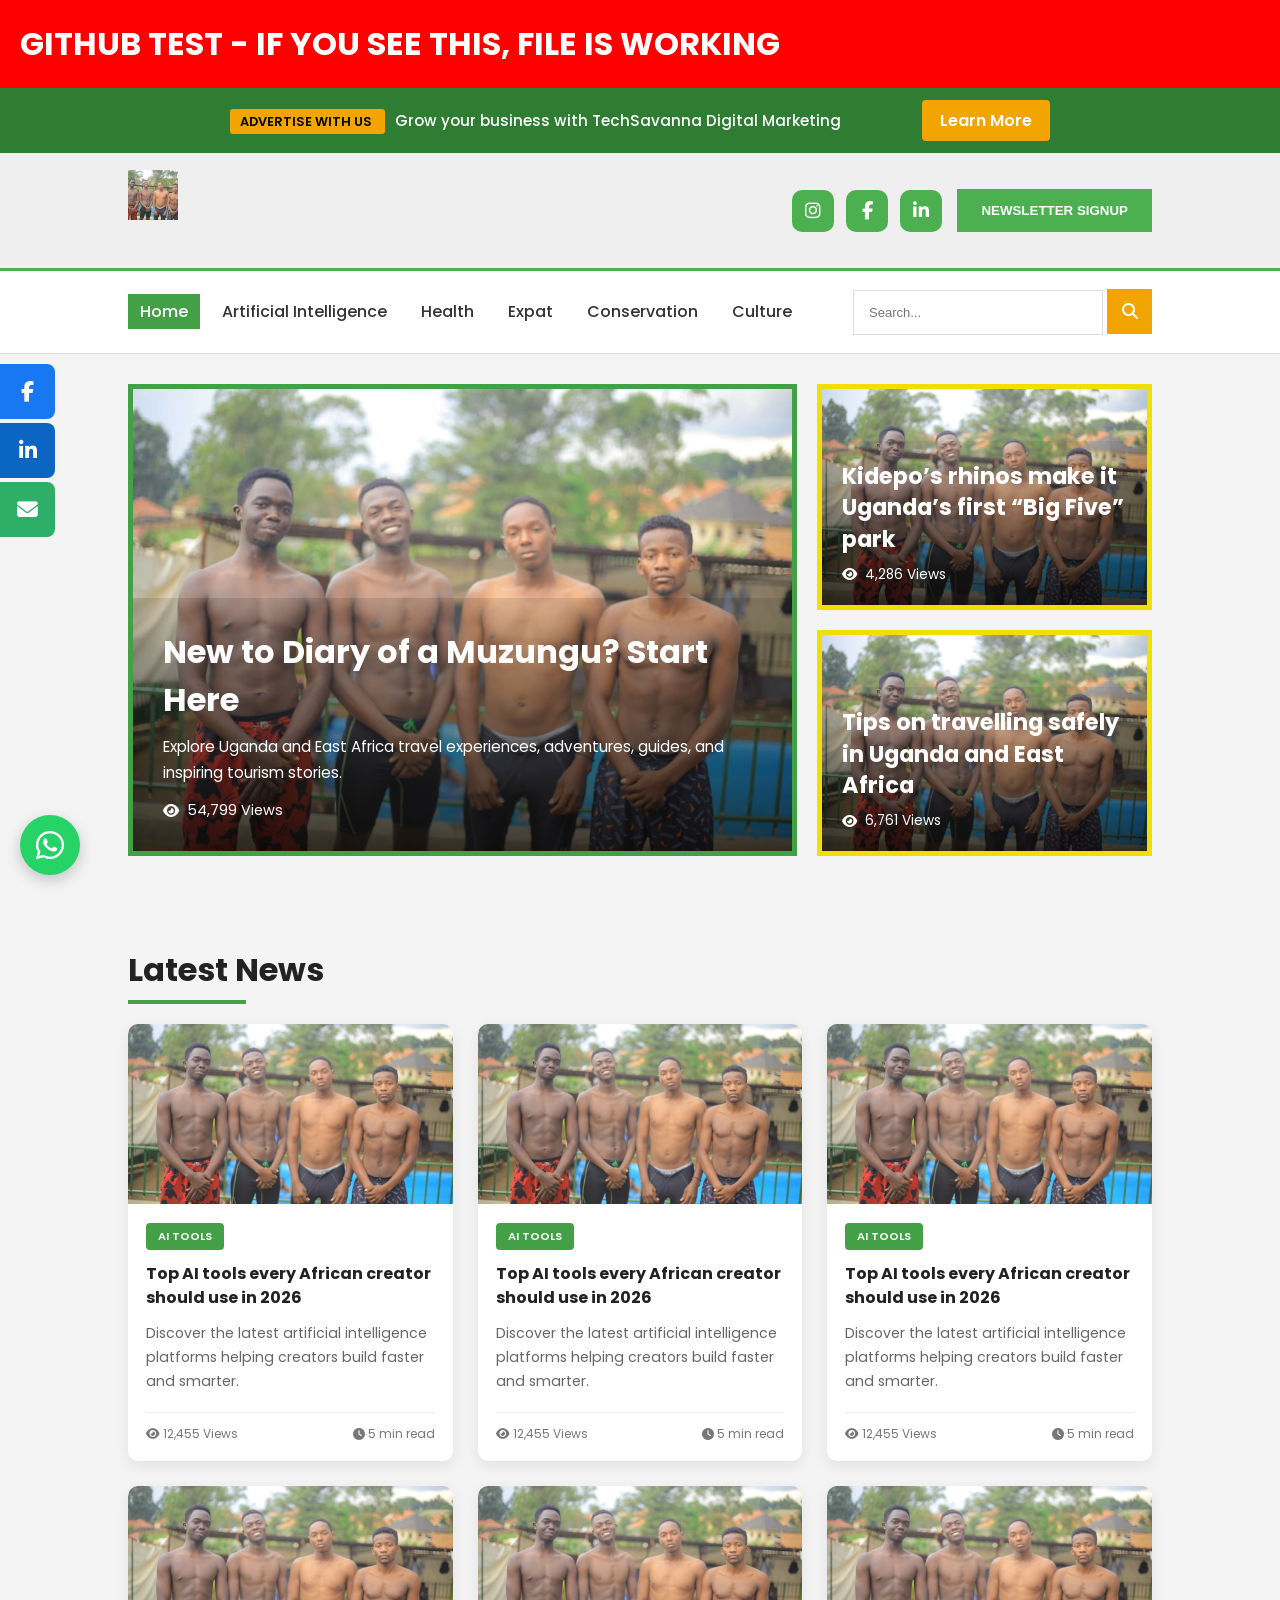
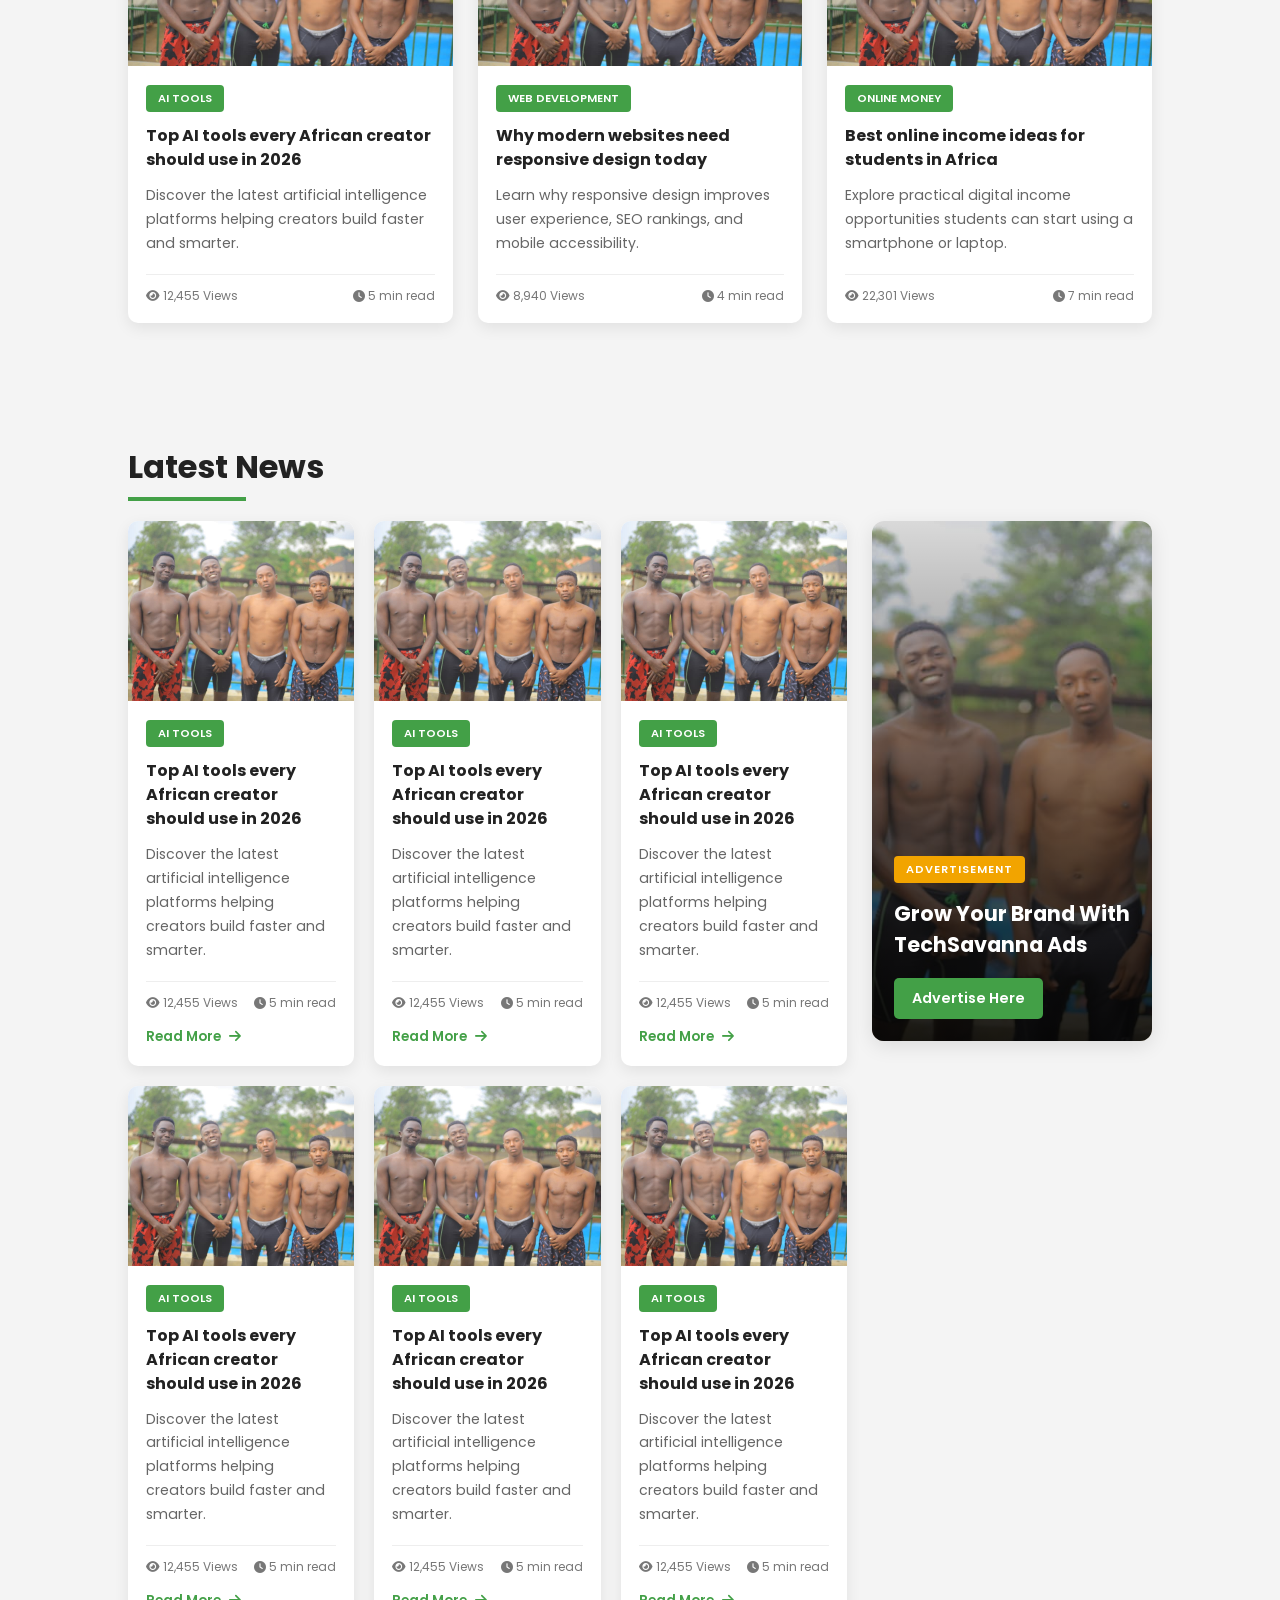
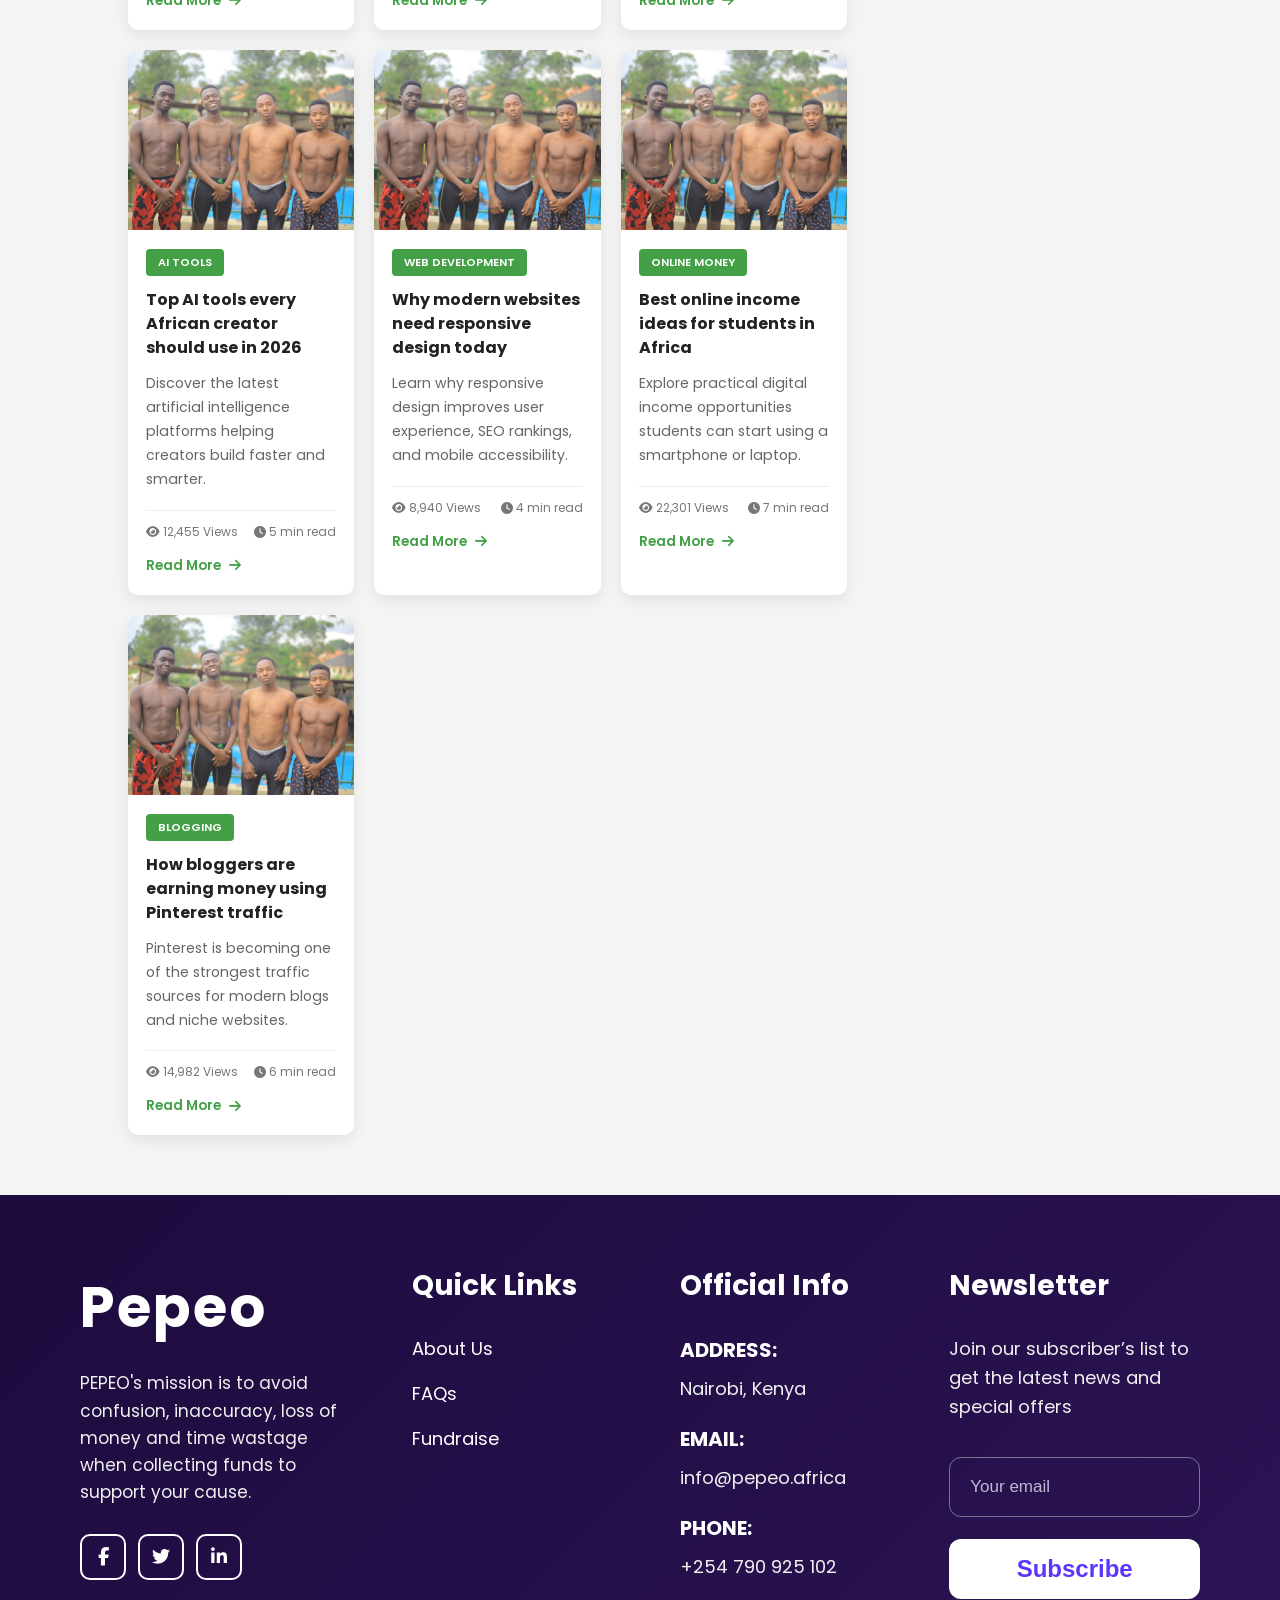
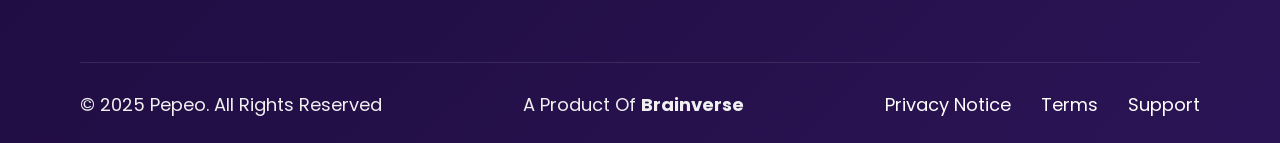
==== commit 9ab3800c: "git" ====
--- a/index.html
+++ b/index.html
@@ -30,6 +30,11 @@
 
     <!-- floating whatsapp icon -->
     <a href="#" class="whatsapp"><i class="fab fa-whatsapp"></i></a>
+
+
+<h1 style="background:red;color:white;padding:20px;">
+GITHUB TEST - IF YOU SEE THIS, FILE IS WORKING
+</h1>
 
 
     <!-- Top advertising area bar  -->
--- a/assests/css/style.css
+++ b/assests/css/style.css
@@ -73,21 +73,36 @@
         /* Advertising Section */
         .top-advert {
             background: #2e7d32;
-            padding: 15px 0;
+            padding: 12px 0;
+            color: #fff;
         }
 
         .advert-wrapper {
+            width: 80%;
+            max-width: 1400px;
+            margin: auto;
             display: flex;
             justify-content: space-between;
             align-items: center;
-            gap: 20px;
-            /* flex-wrap: wrap; */
+            gap: 15px;
+            flex-wrap: wrap;
         }
 
         .advert-text {
             color: #fff;
             font-size: 0.95rem;
             font-weight: 500;
+            flex: 1;
+            min-width: 250px;
+        }
+
+        .advert-btn {
+            background: #f2a400;
+            color: #000;
+            text-decoration: none;
+            padding: 8px 18px;
+            border-radius: 4px;
+            font-weight: 600;
         }
 
         .advert-text span {
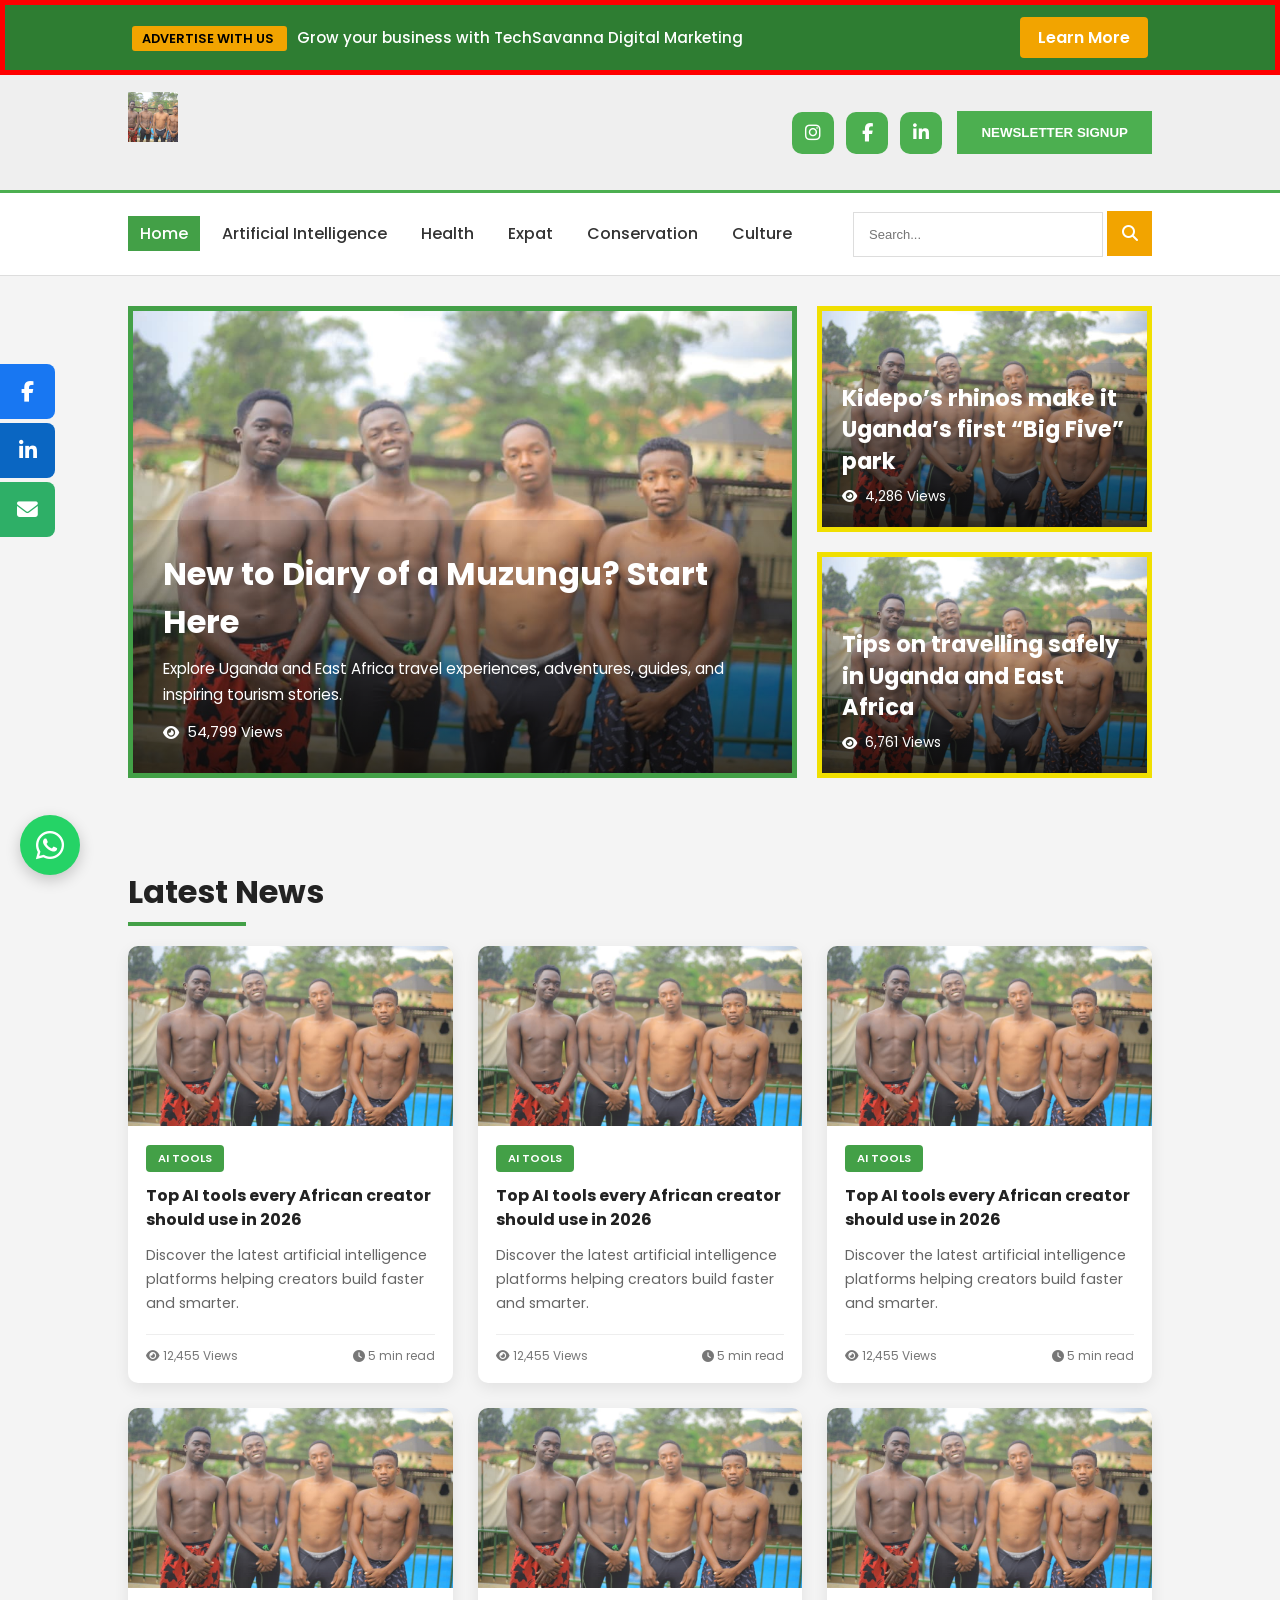
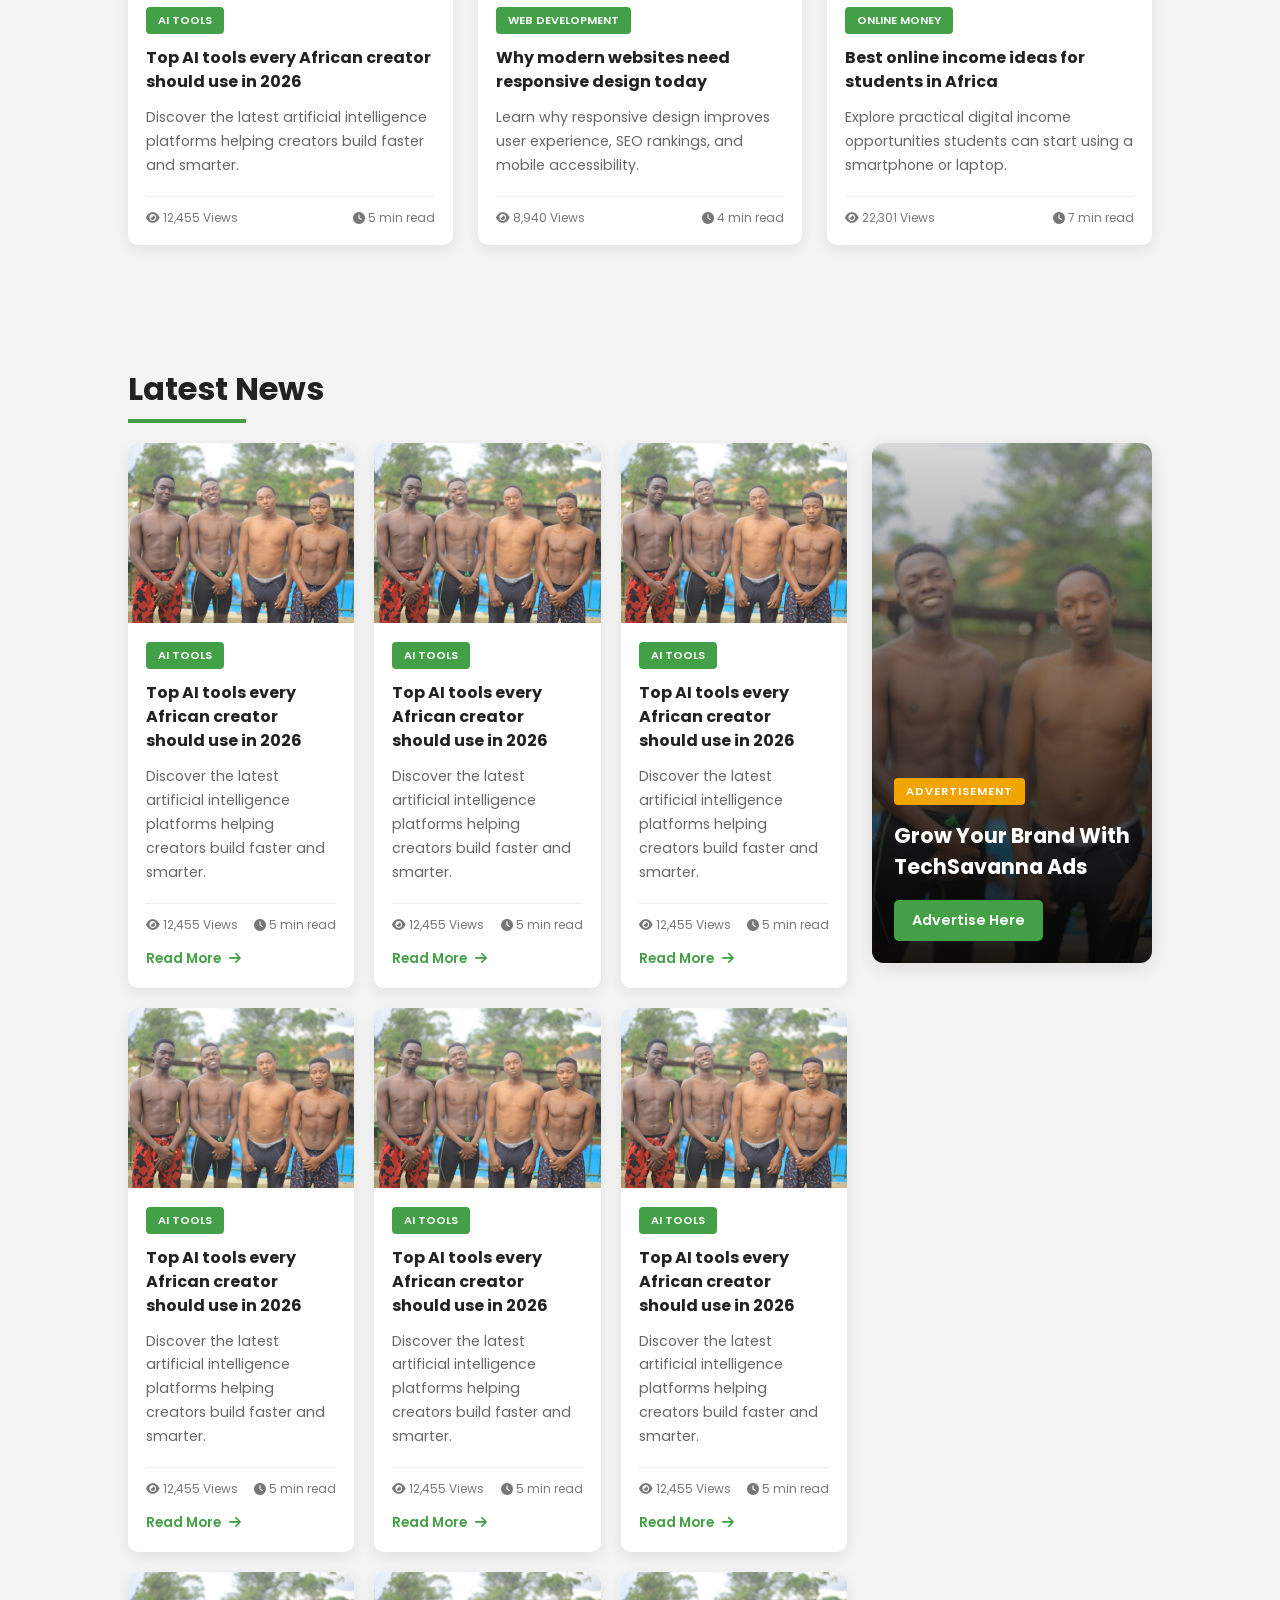
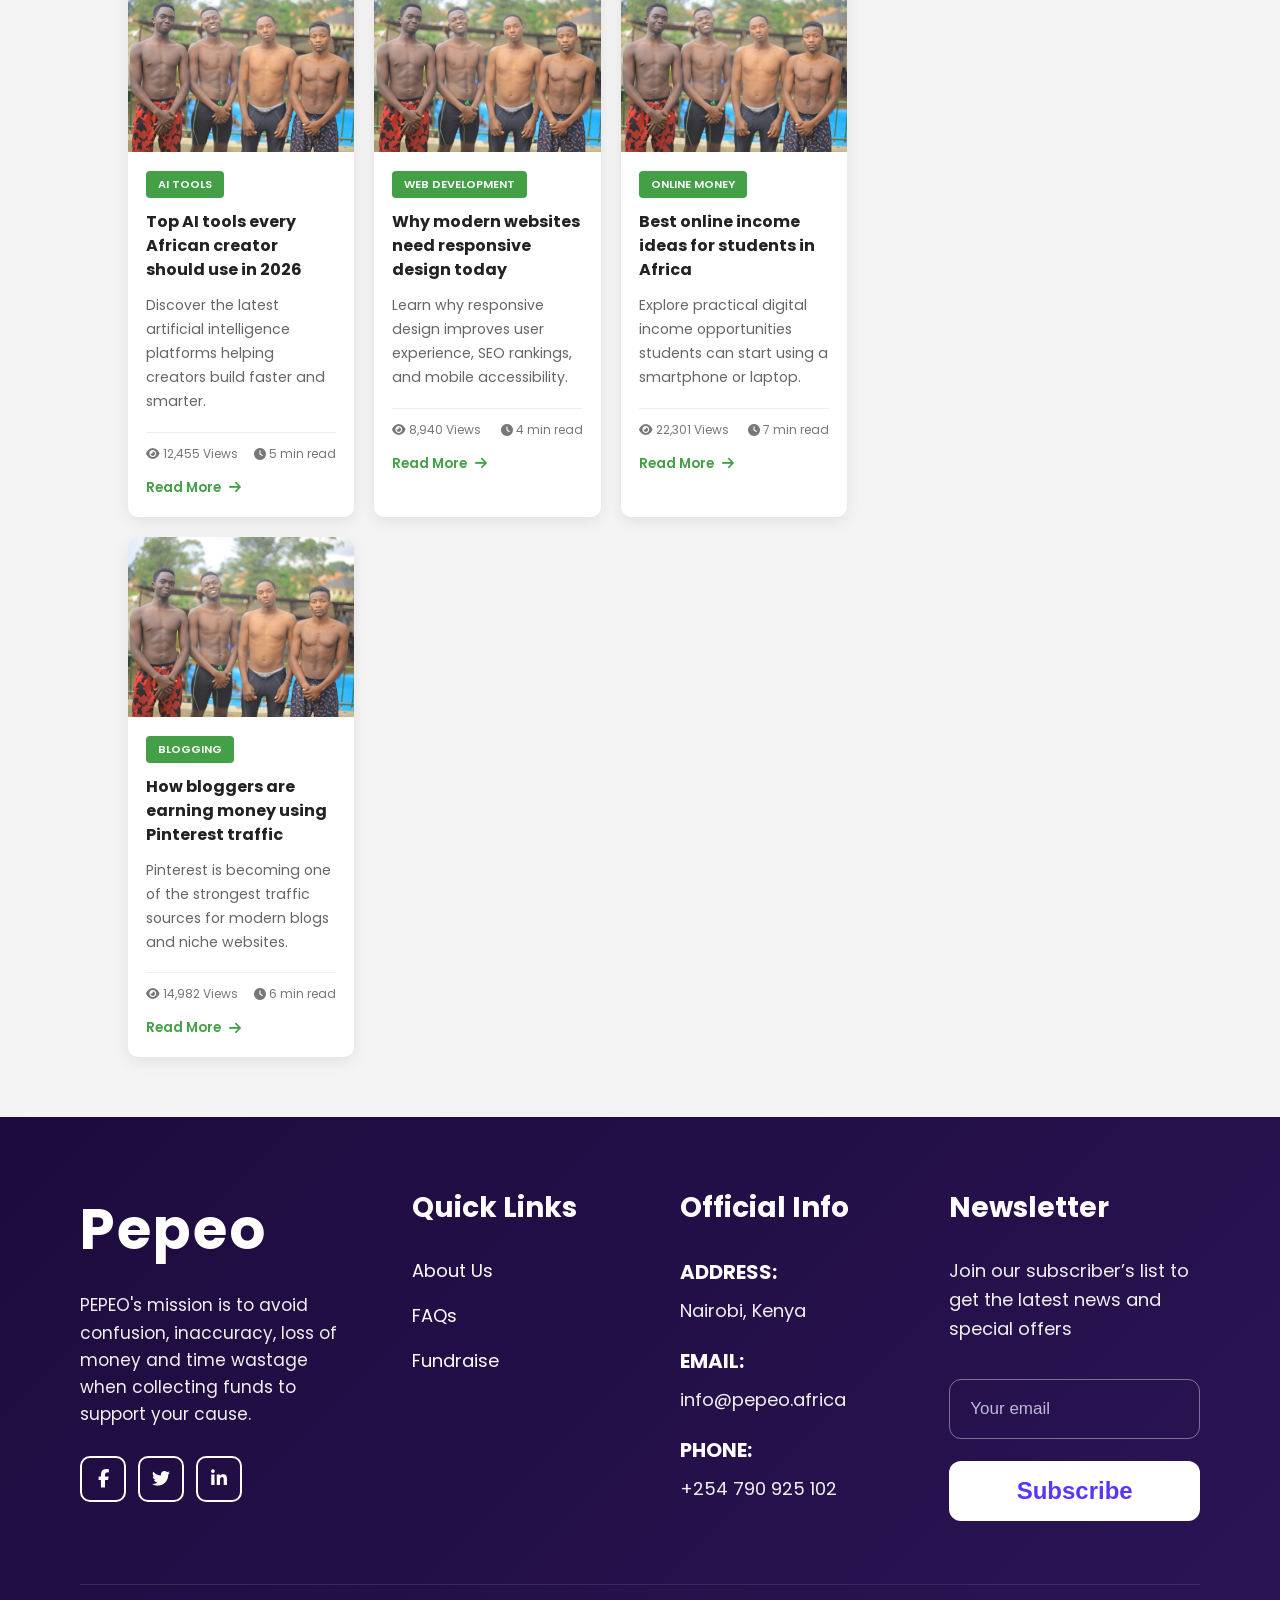
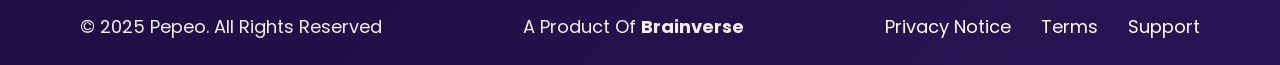
==== commit 882f71f6: "git" ====
--- a/index.html
+++ b/index.html
@@ -32,14 +32,11 @@
     <a href="#" class="whatsapp"><i class="fab fa-whatsapp"></i></a>
 
 
-<h1 style="background:red;color:white;padding:20px;">
-GITHUB TEST - IF YOU SEE THIS, FILE IS WORKING
-</h1>
 
 
     <!-- Top advertising area bar  -->
     <section class="top-advert">
-        <div class="container">
+        <div class="containe">
             <div class="advert-wrapper">
                 <div class="advert-text">
                     <span>ADVERTISE WITH US </span>
@@ -50,7 +47,6 @@
             </div>
         </div>
     </section>
-
 
     <!-- Header -->
     <header class="top-header">
--- a/assests/css/style.css
+++ b/assests/css/style.css
@@ -76,6 +76,10 @@
             padding: 12px 0;
             color: #fff;
         }
+
+        .top-advert {
+    border: 5px solid red;
+}
 
         .advert-wrapper {
             width: 80%;
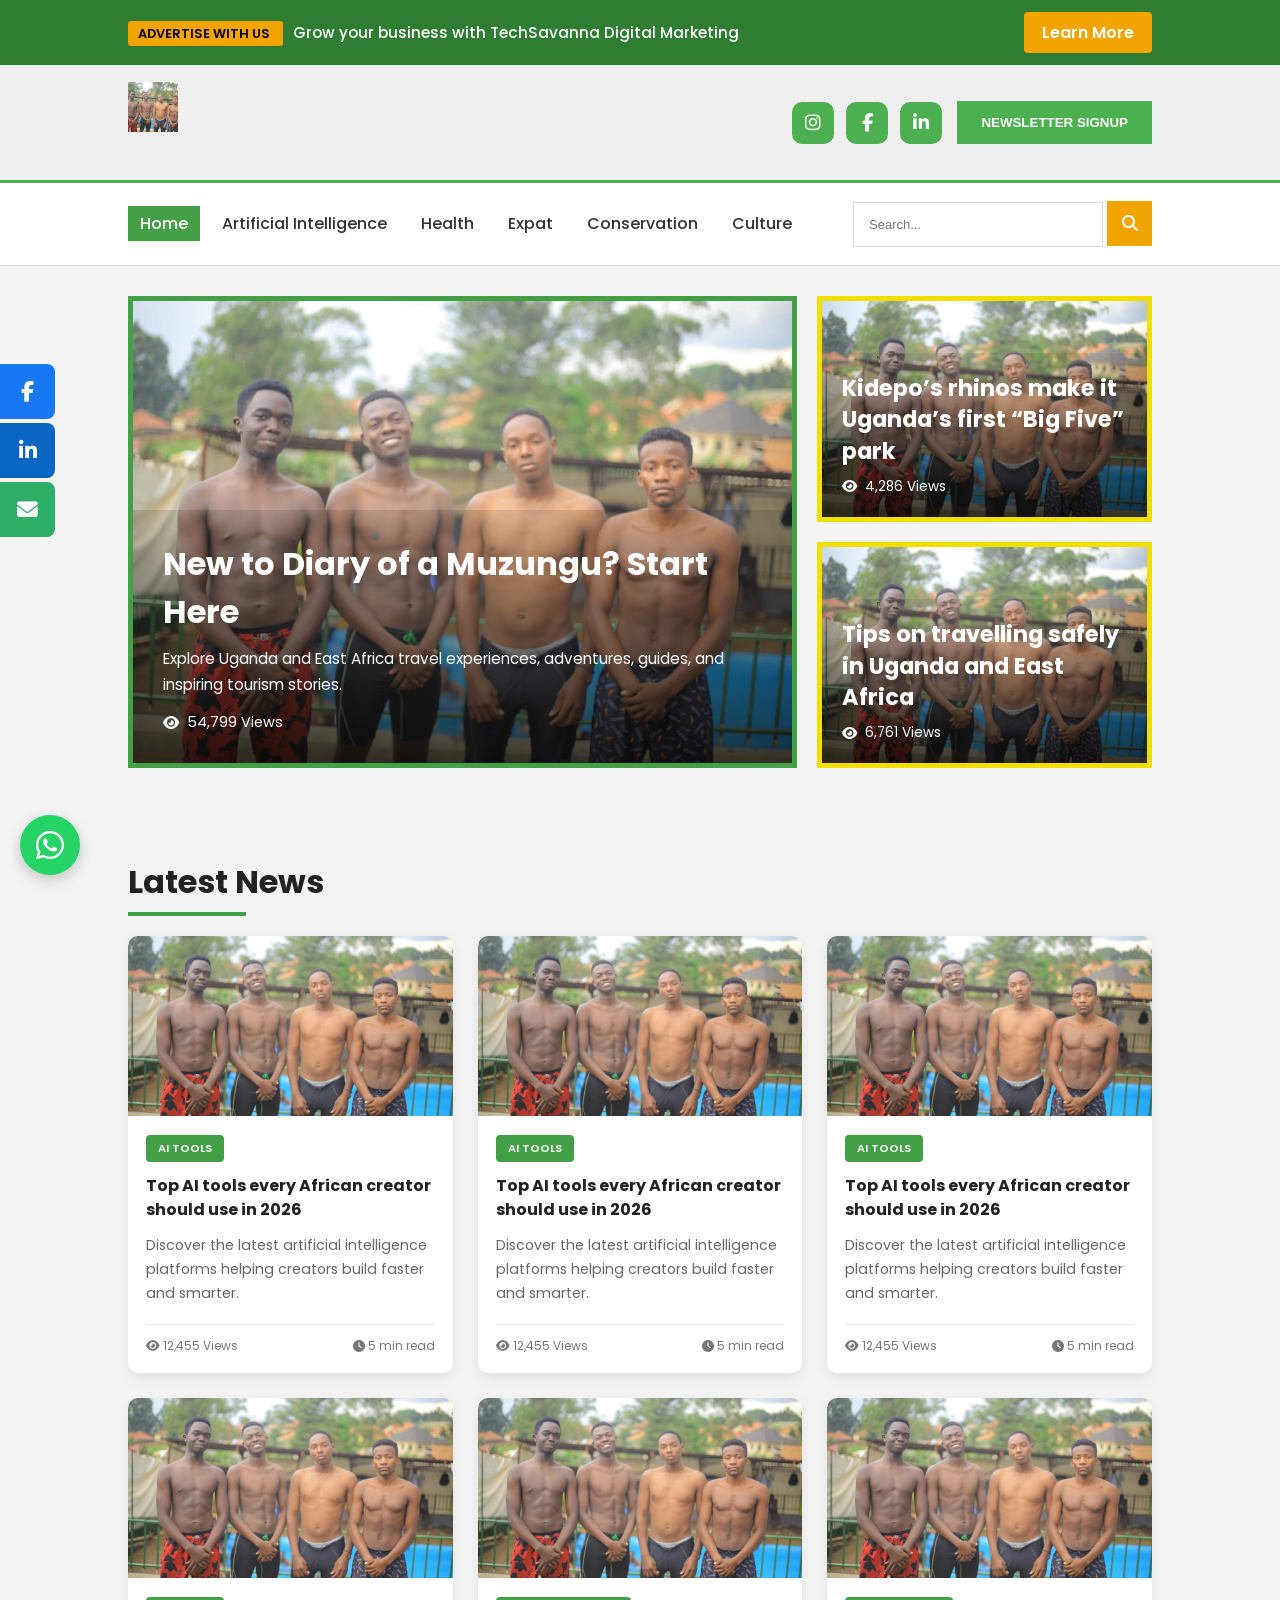
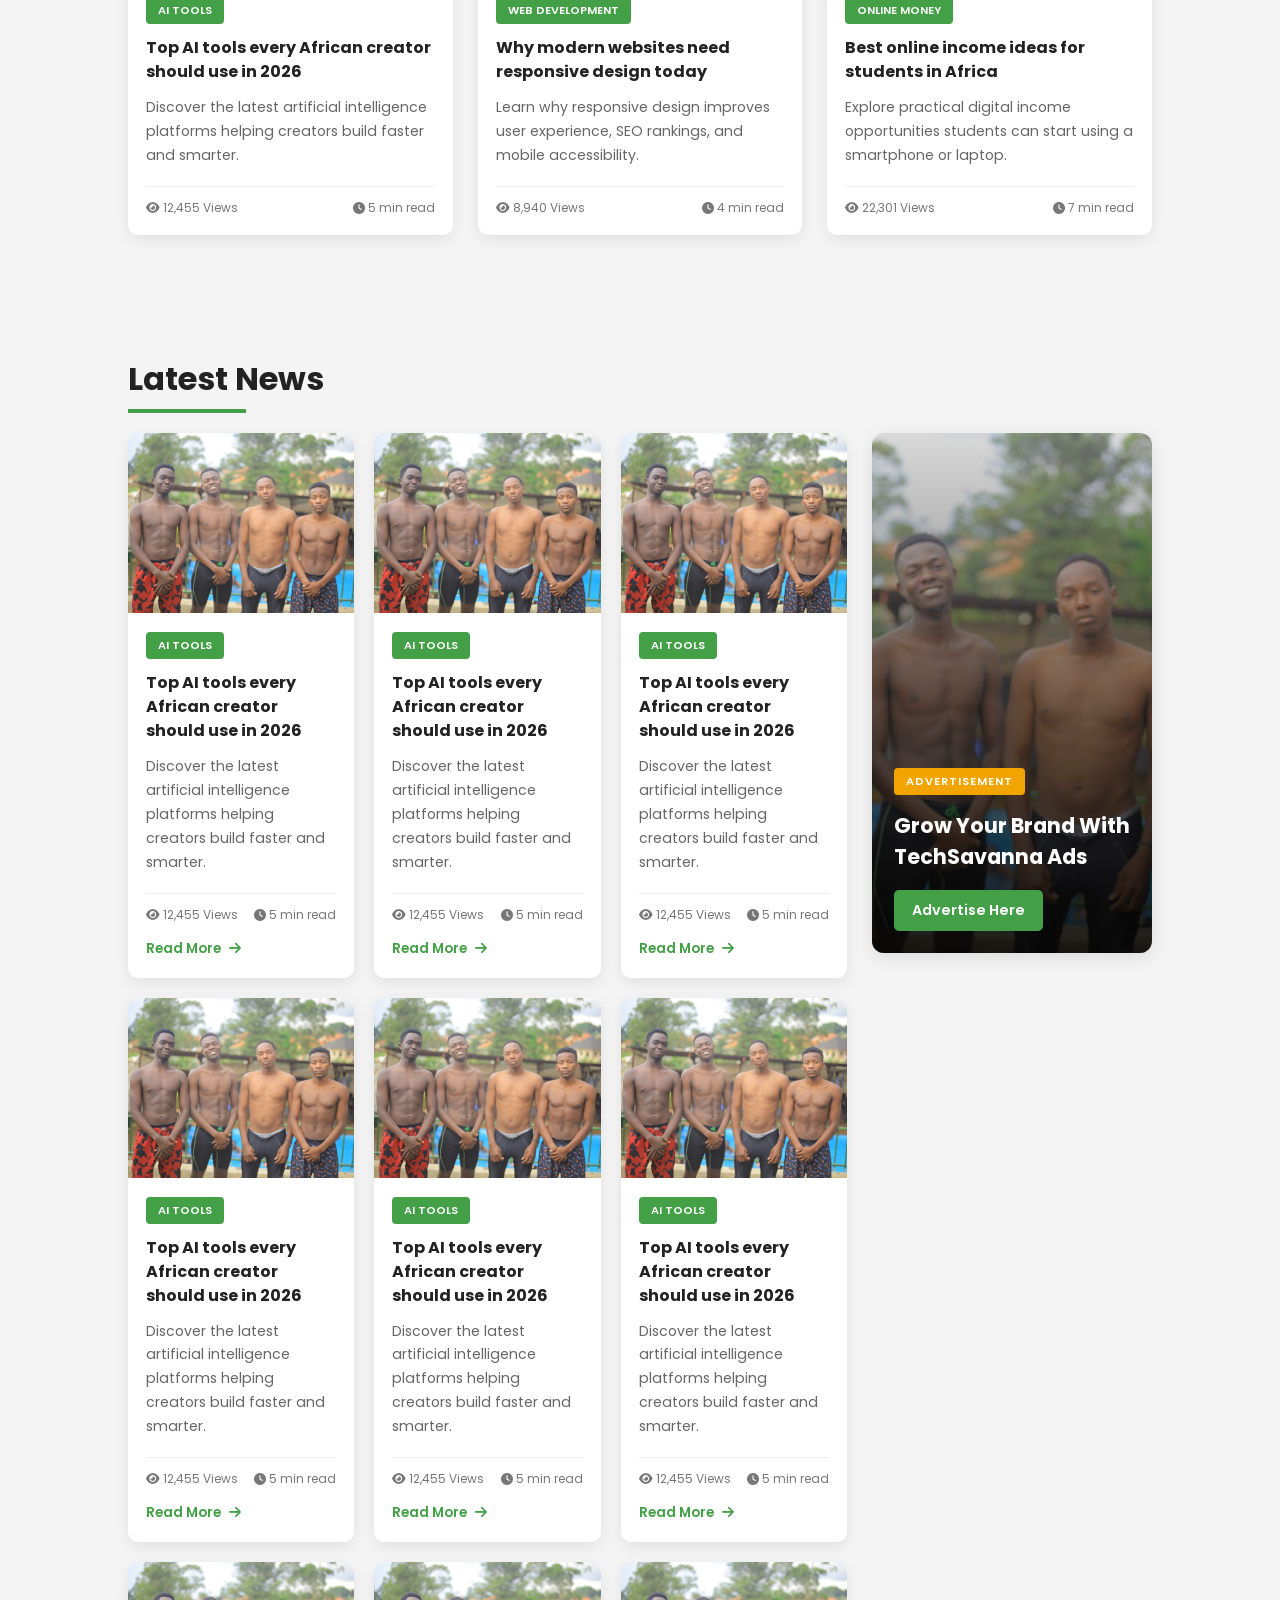
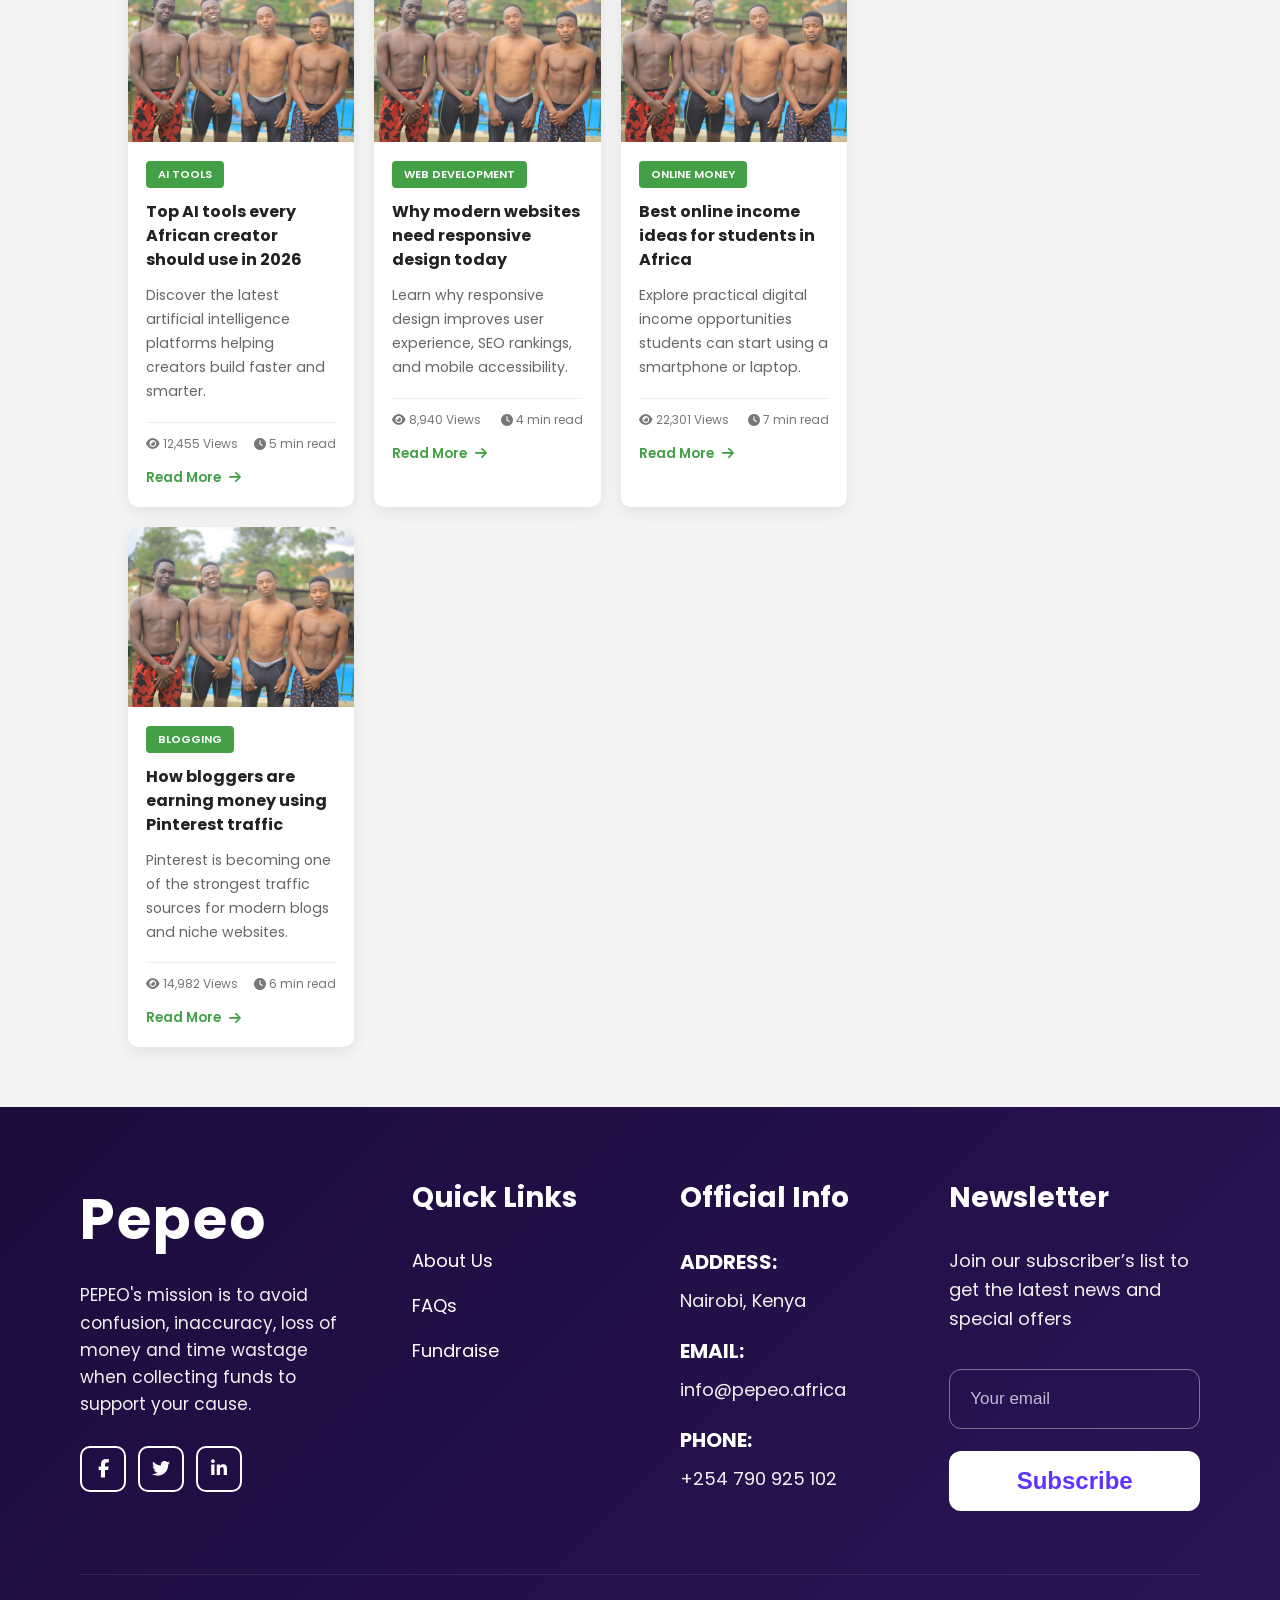
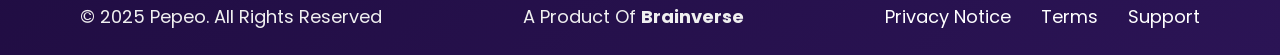
==== commit 108503d6: "jk" ====
--- a/index.html
+++ b/index.html
@@ -36,15 +36,13 @@
 
     <!-- Top advertising area bar  -->
     <section class="top-advert">
-        <div class="containe">
-            <div class="advert-wrapper">
-                <div class="advert-text">
-                    <span>ADVERTISE WITH US </span>
-                    Grow your business with TechSavanna Digital Marketing
-                </div>
-
-                <a href="#" class="advert-btn"> Learn More </a>
-            </div>
+        <div class="advert-wrapper">
+            <div class="advert-text">
+                <span>ADVERTISE WITH US </span>
+                Grow your business with TechSavanna Digital Marketing
+            </div>
+
+            <a href="#" class="advert-btn"> Learn More </a>
         </div>
     </section>
 
--- a/assests/css/style.css
+++ b/assests/css/style.css
@@ -75,11 +75,9 @@
             background: #2e7d32;
             padding: 12px 0;
             color: #fff;
-        }
-
-        .top-advert {
-    border: 5px solid red;
-}
+            width: 100%;
+            
+        }
 
         .advert-wrapper {
             width: 80%;
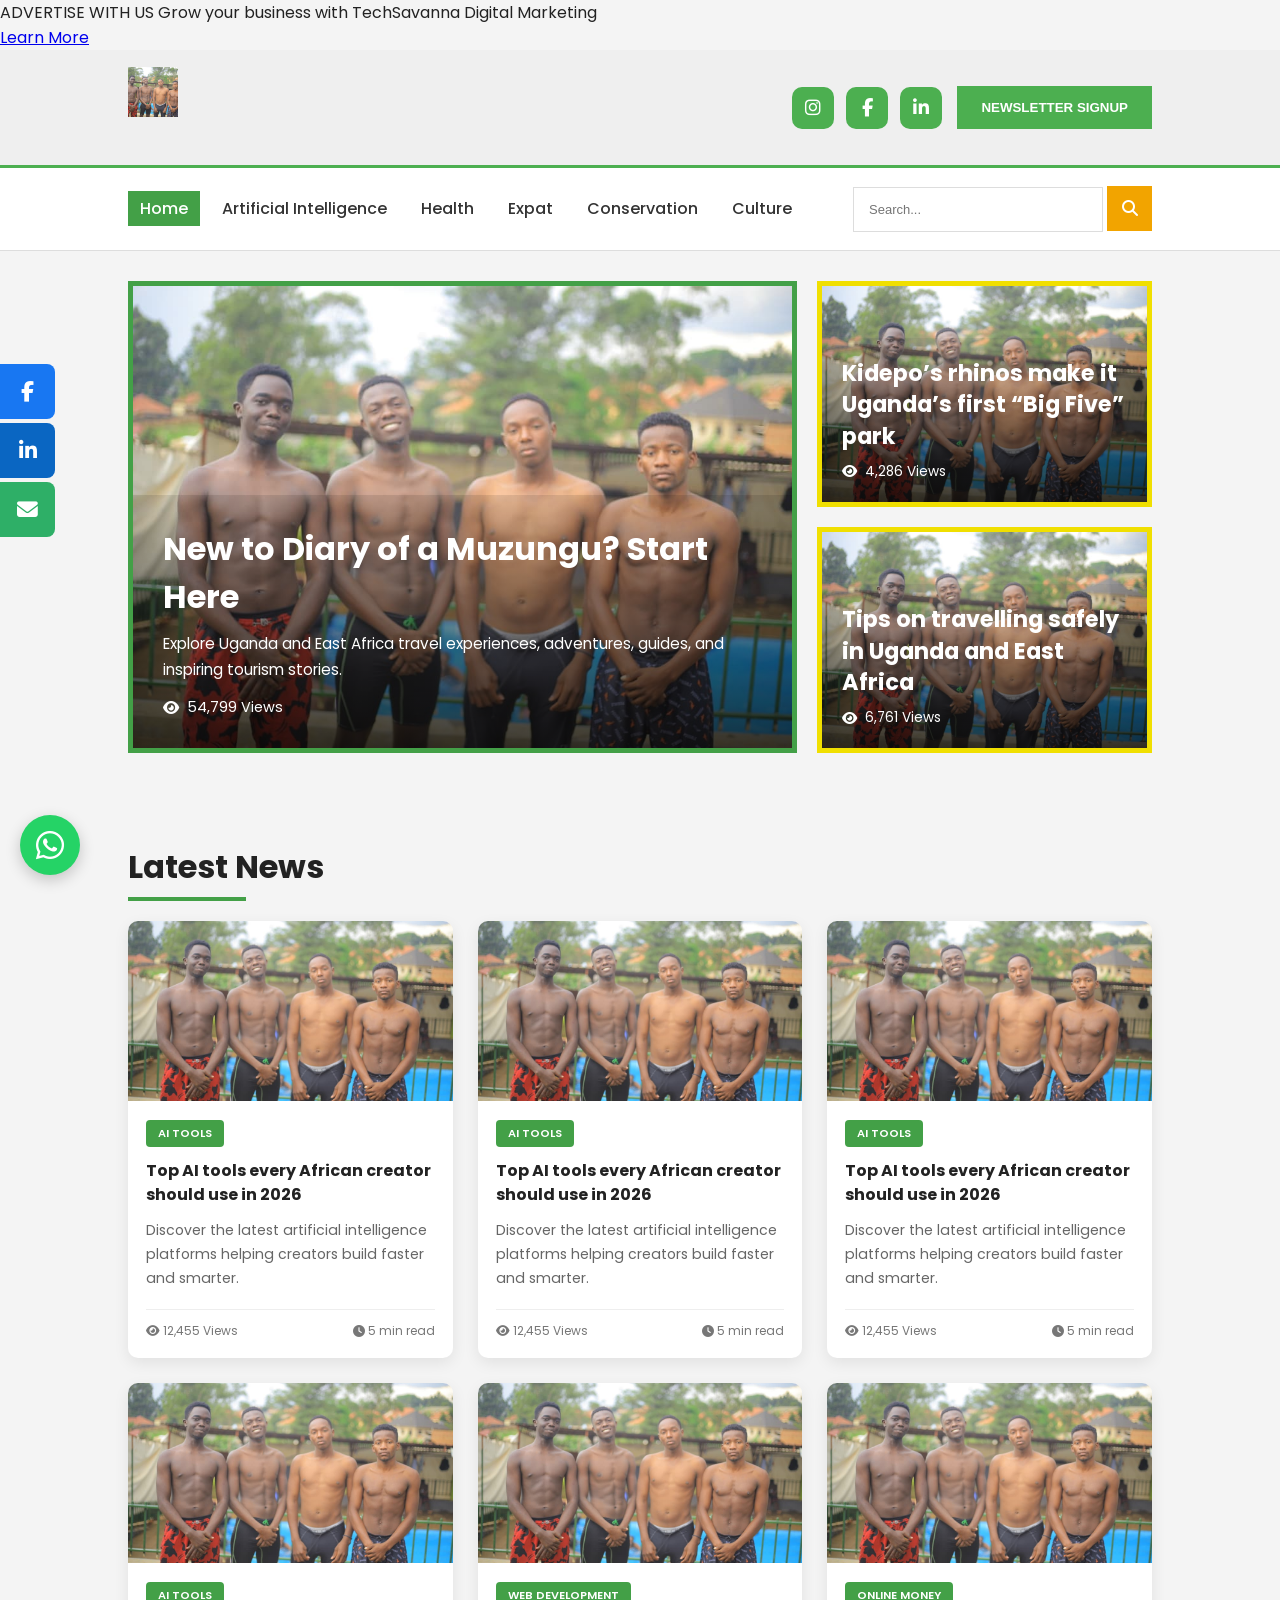
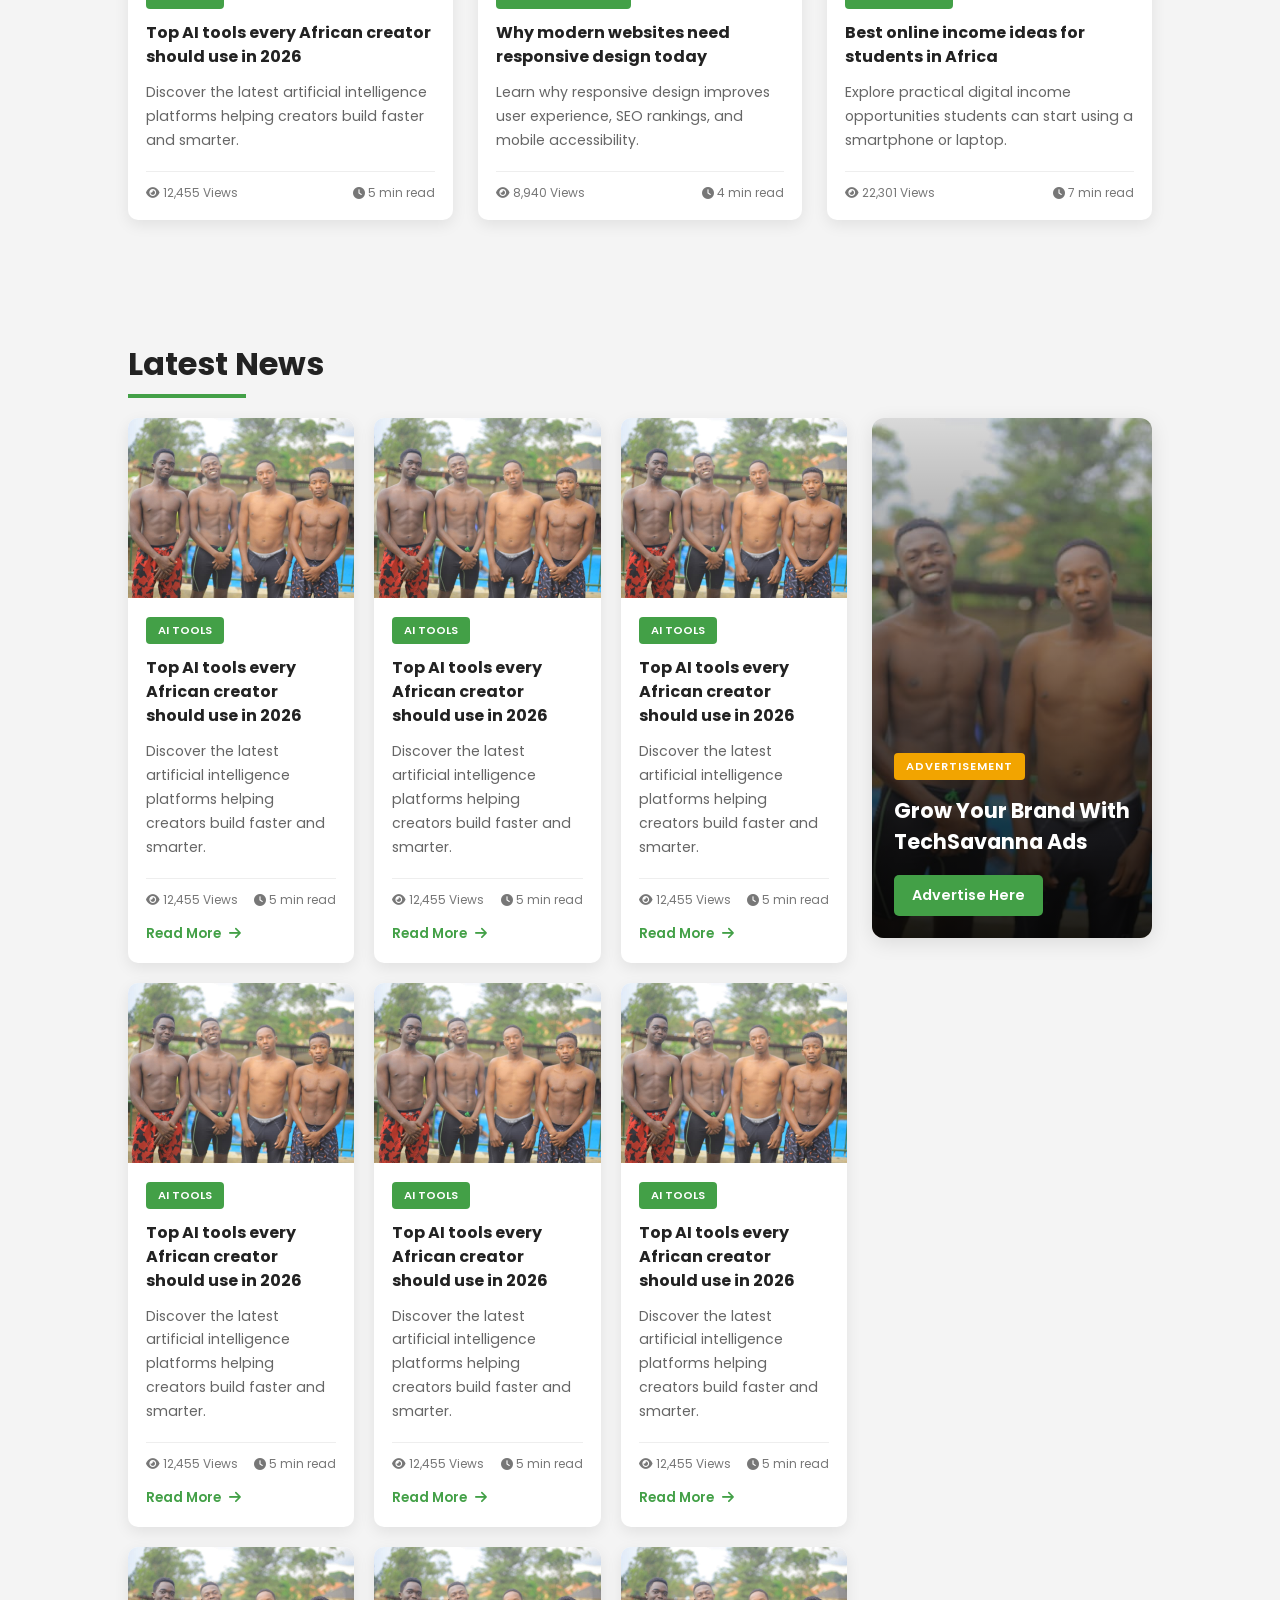
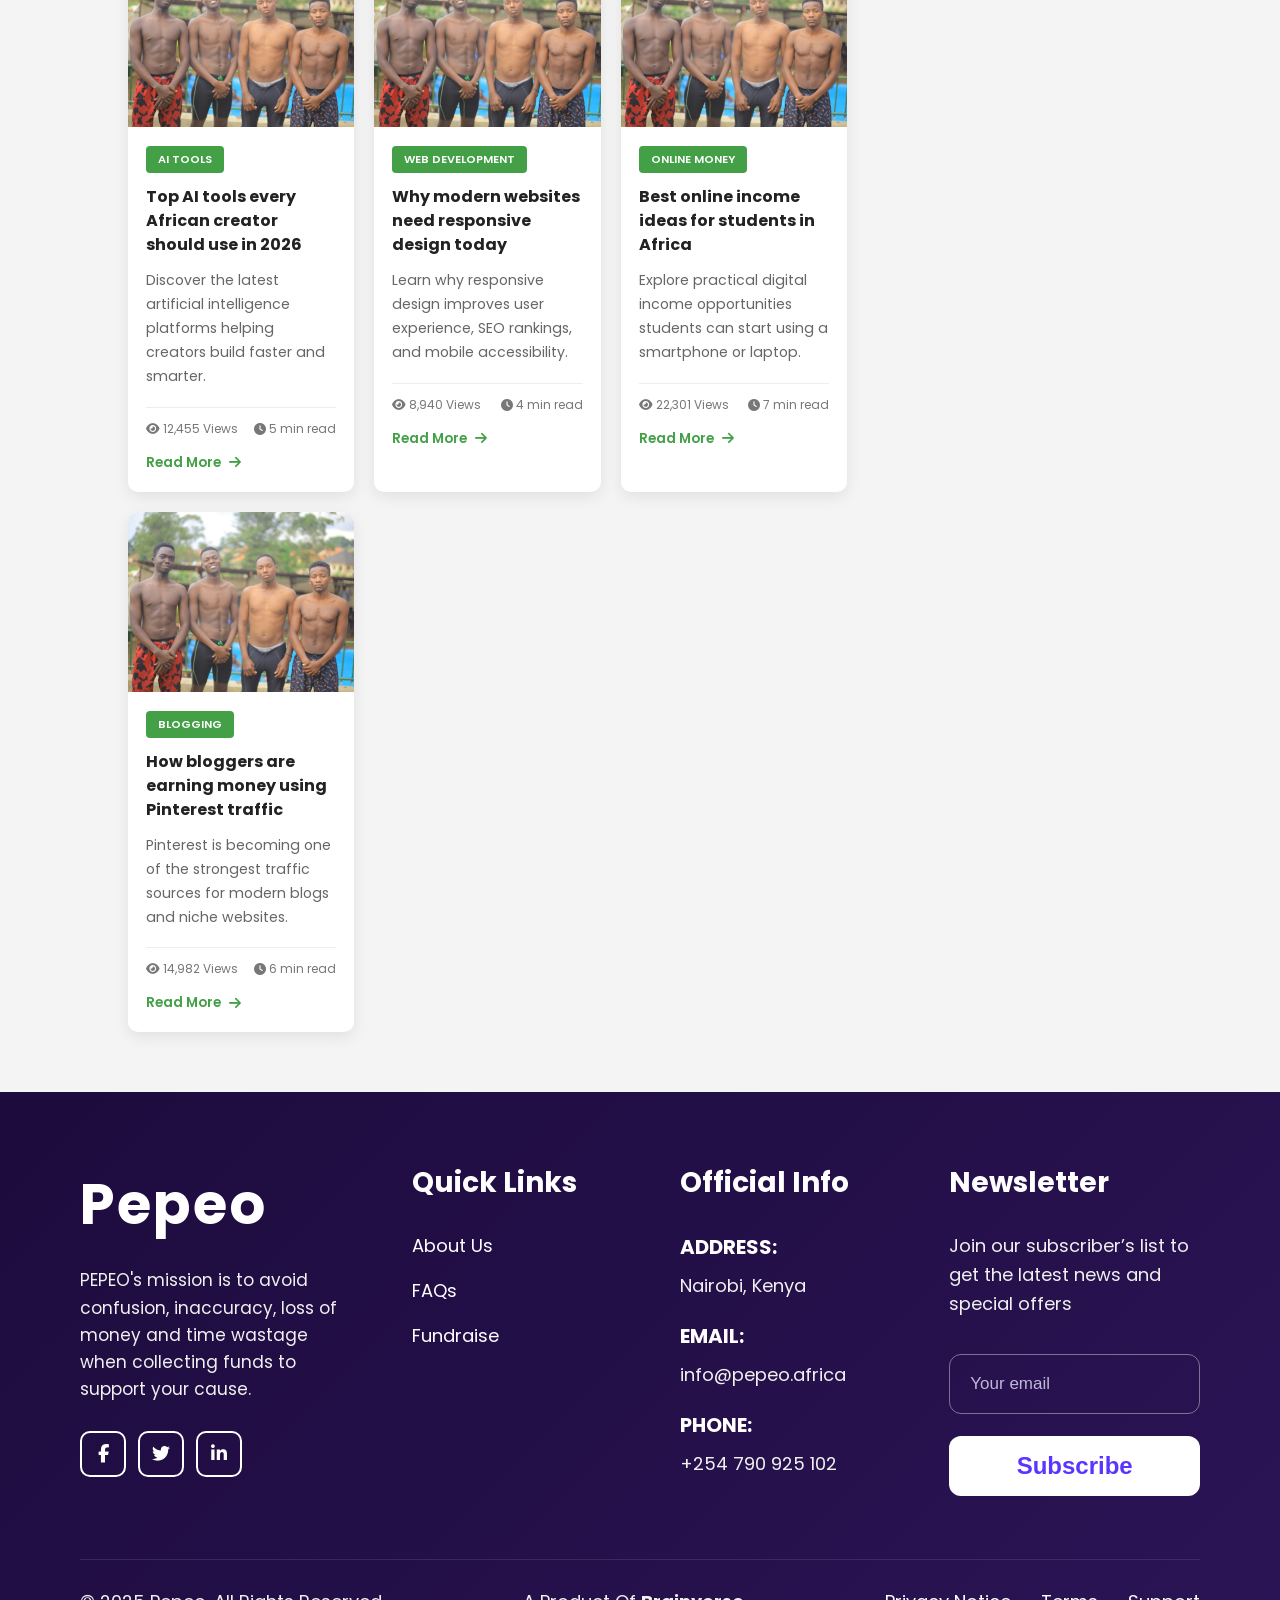
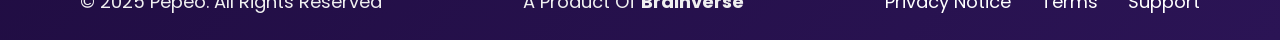
==== commit a421c34d: "css" ====
--- a/index.html
+++ b/index.html
@@ -30,8 +30,6 @@
 
     <!-- floating whatsapp icon -->
     <a href="#" class="whatsapp"><i class="fab fa-whatsapp"></i></a>
-
-
 
 
     <!-- Top advertising area bar  -->
--- a/assests/css/style.css
+++ b/assests/css/style.css
@@ -71,12 +71,12 @@
 
 
         /* Advertising Section */
-        .top-advert {
+        /* .top-advert {
             background: #2e7d32;
             padding: 12px 0;
             color: #fff;
             width: 100%;
-            
+
         }
 
         .advert-wrapper {
@@ -130,7 +130,7 @@
         .advert-btn:hover {
             background: #fff;
             color: #2e7d32;
-        }
+        } */
 
 
         /* Top header section  */
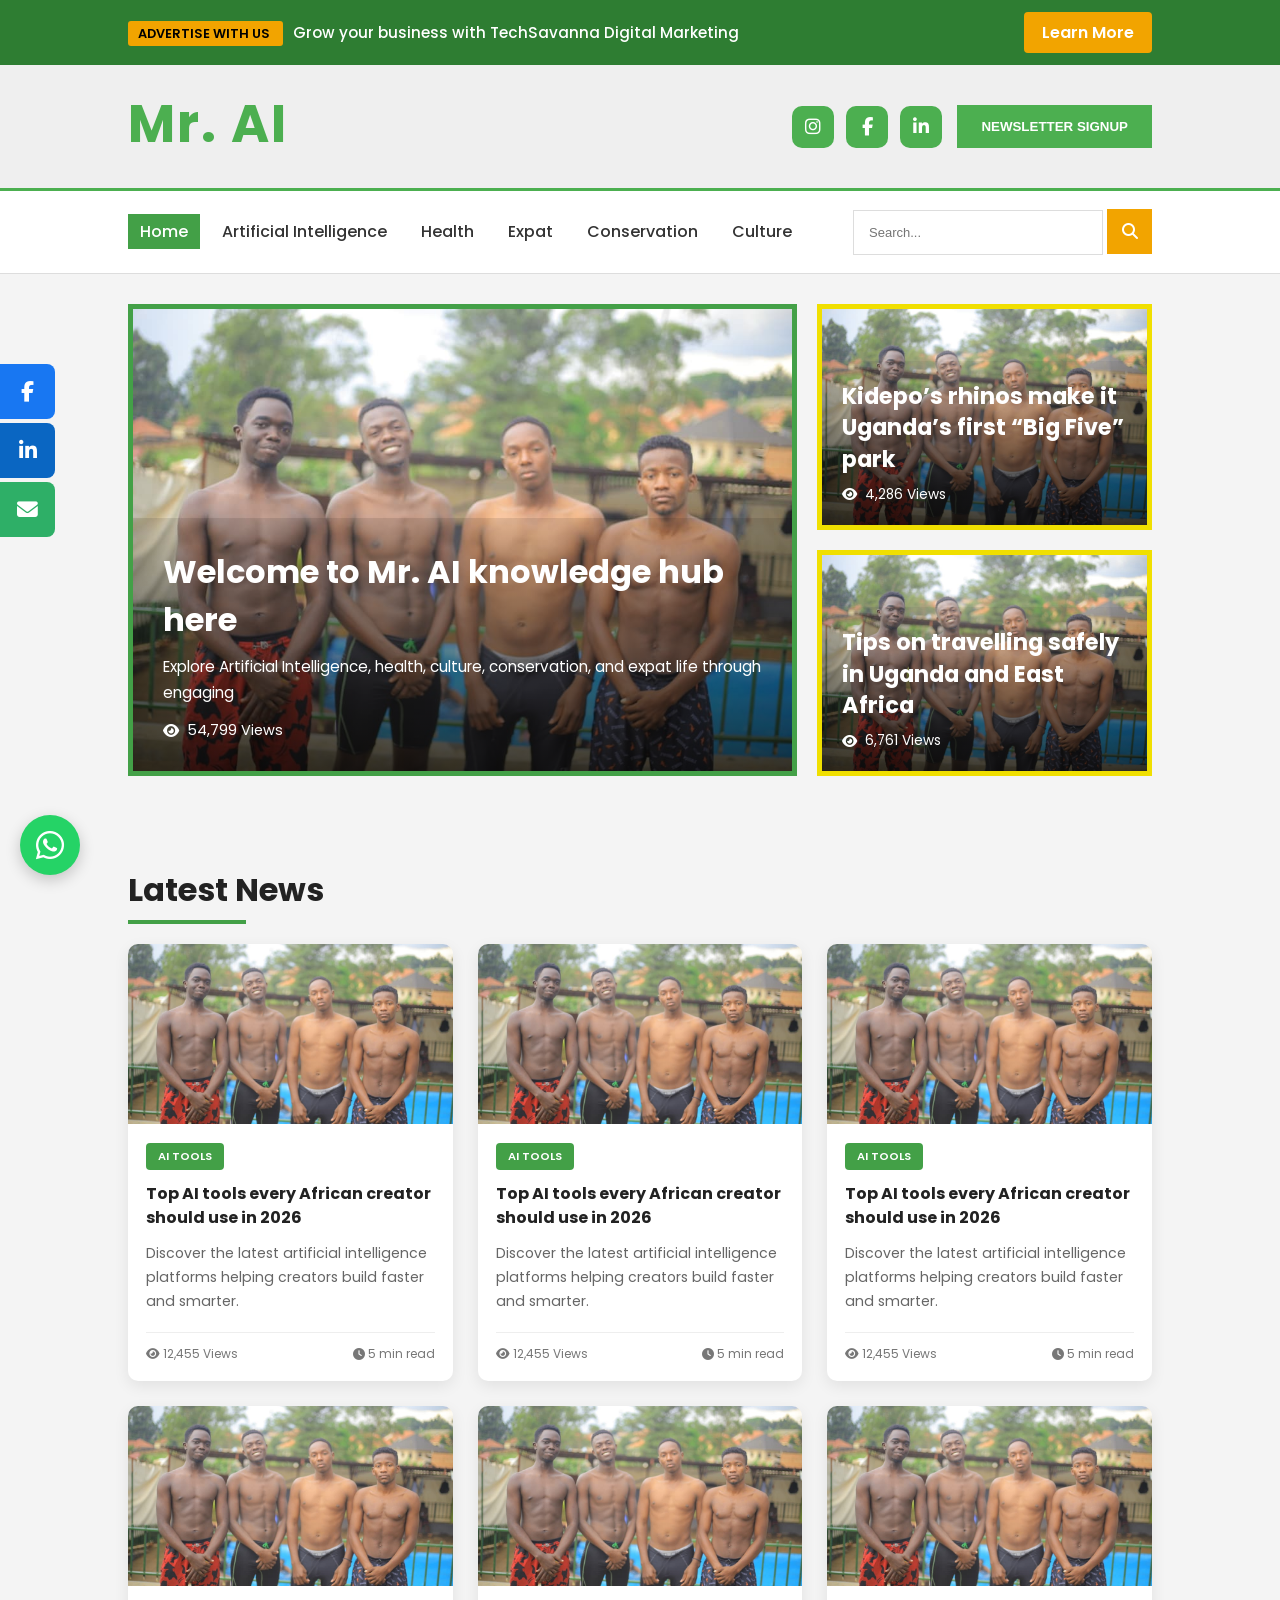
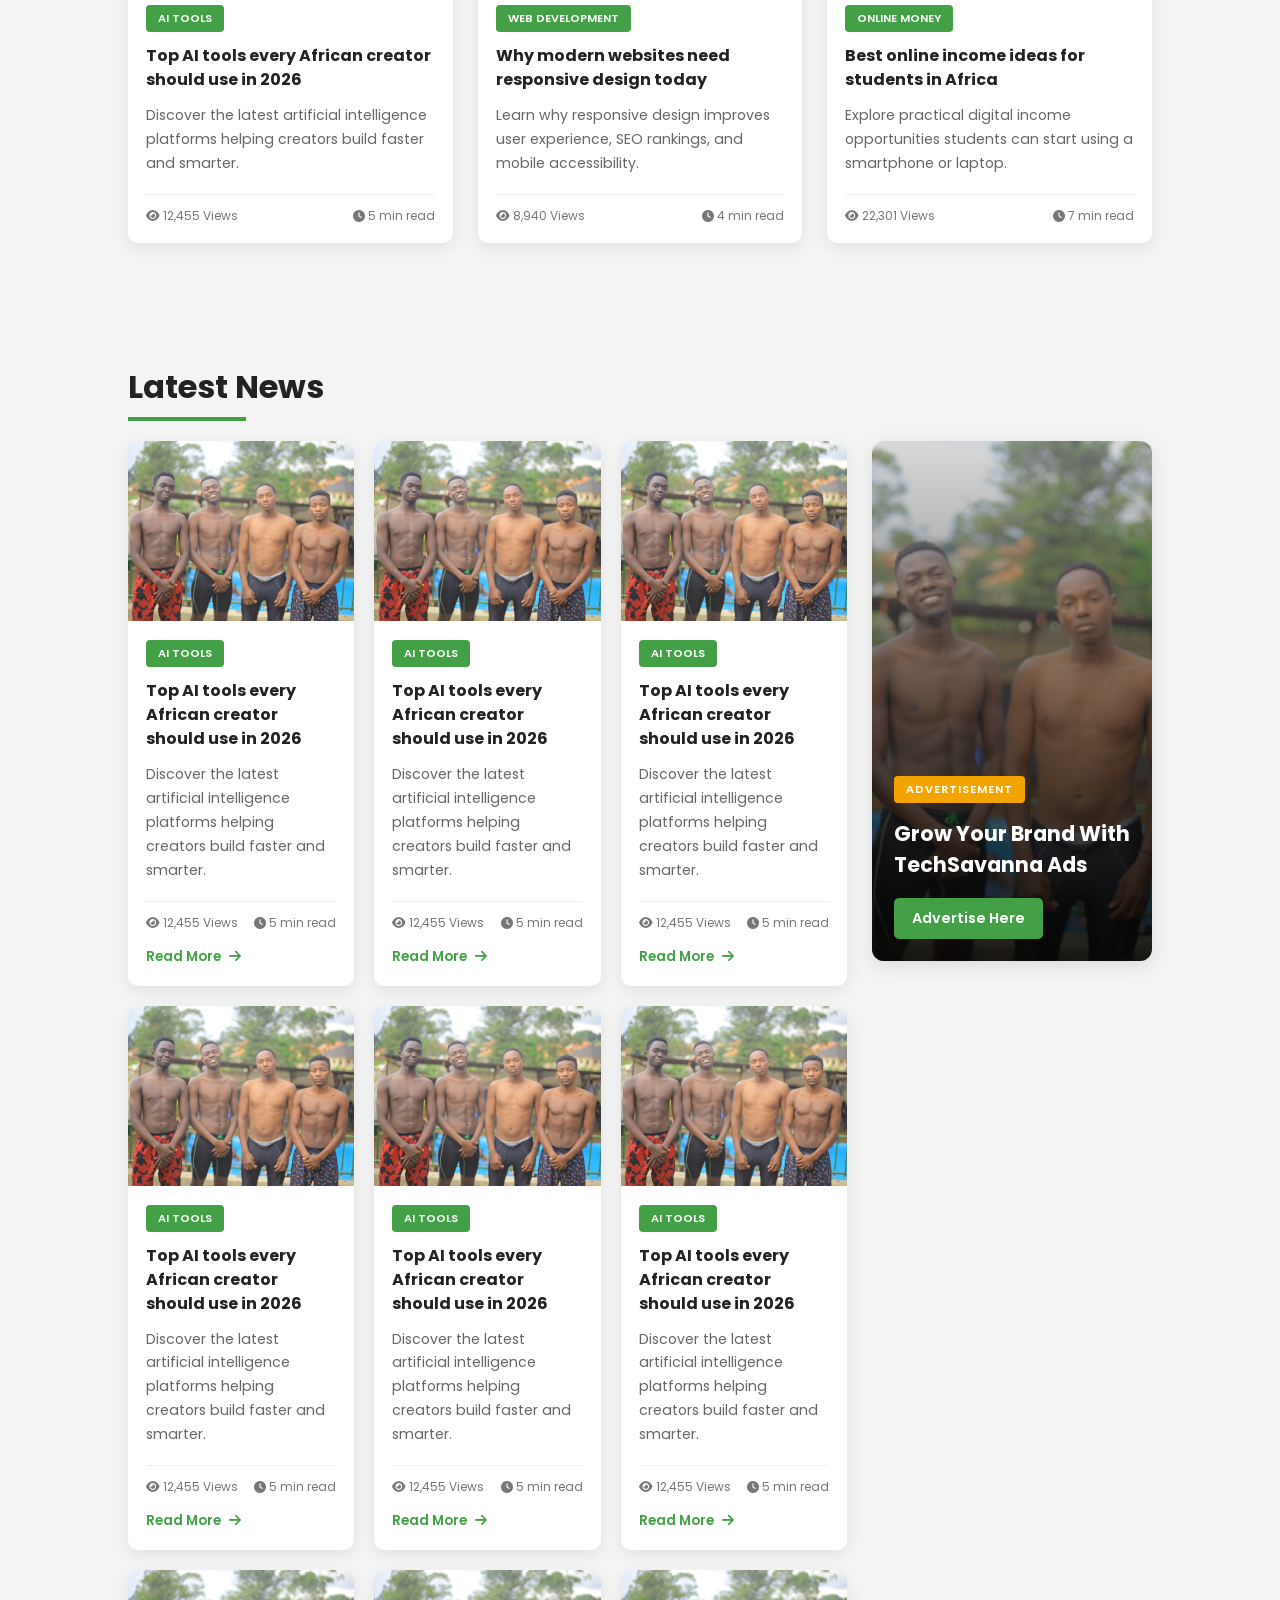
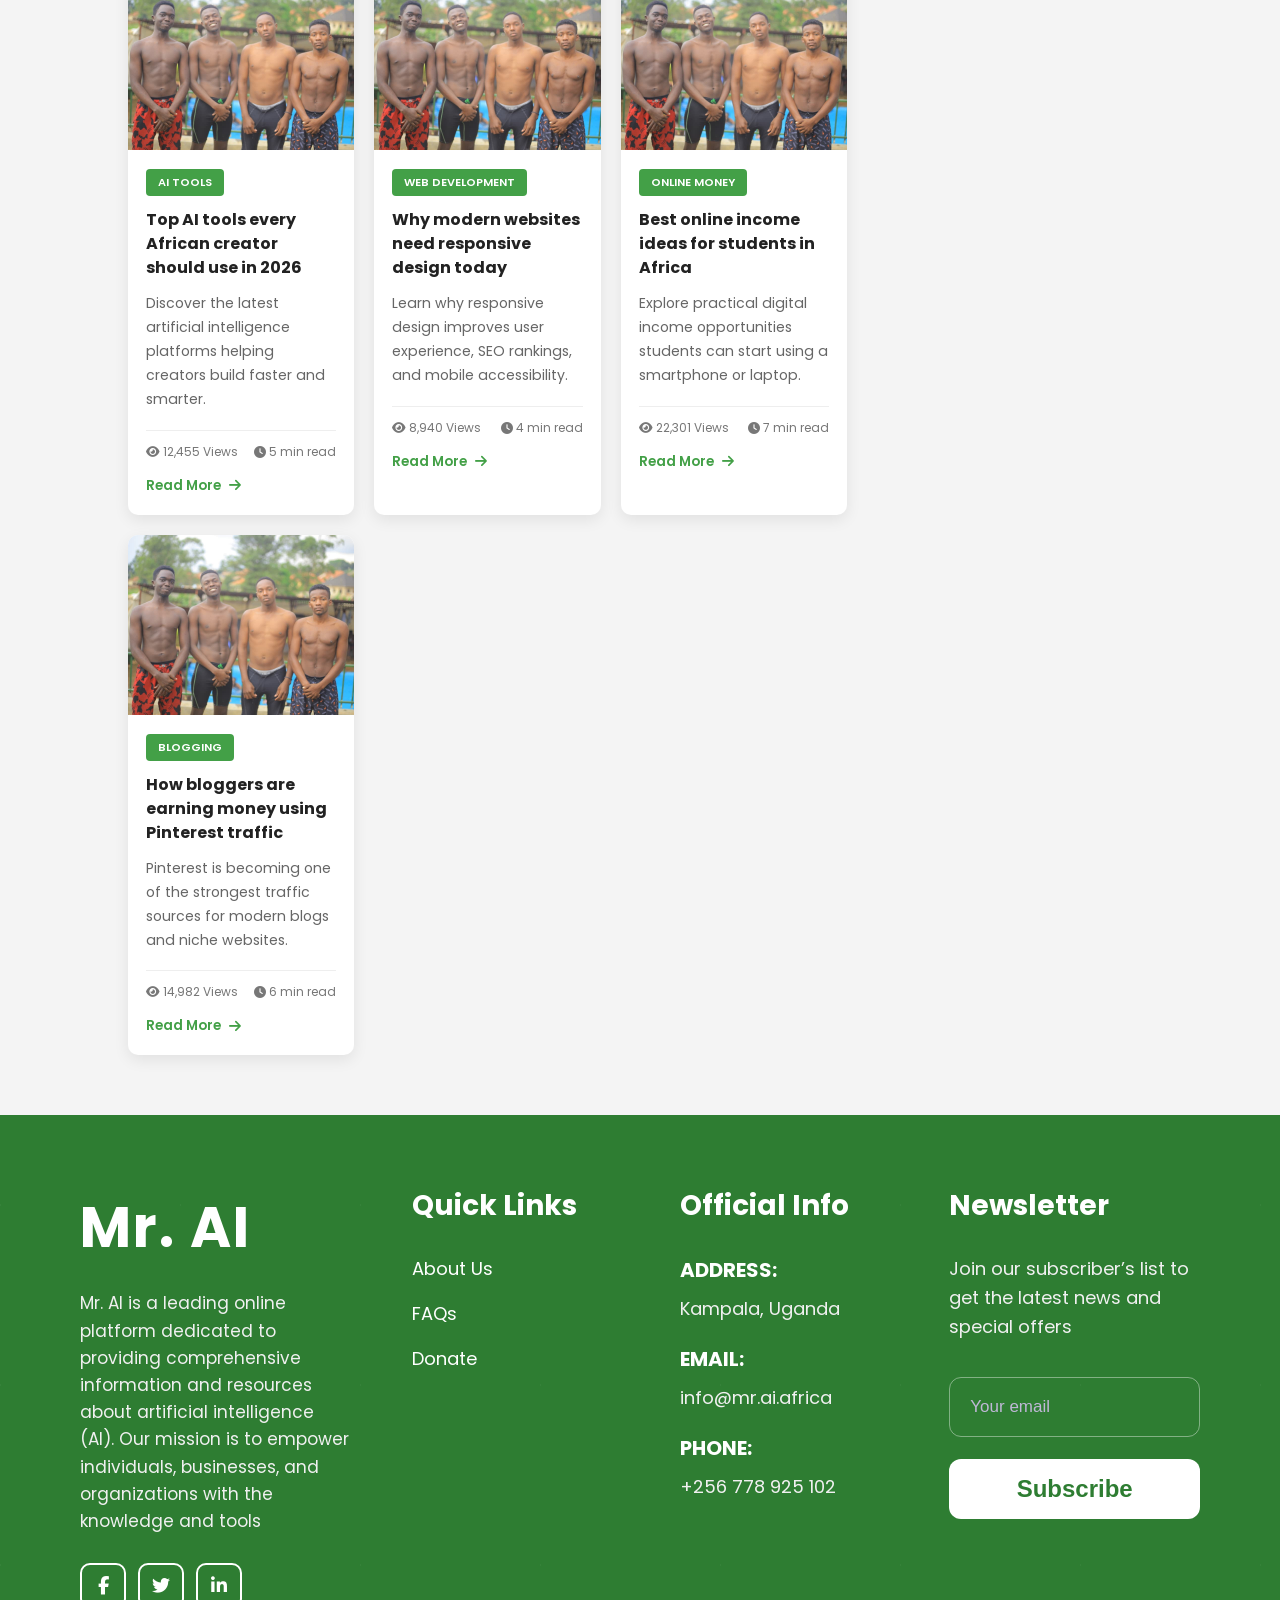
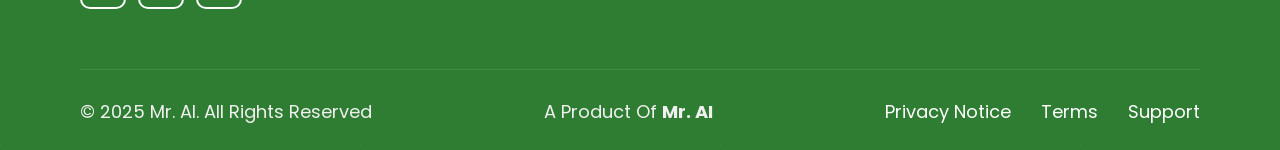
==== commit 67f4770f: "getting a clients" ====
--- a/index.html
+++ b/index.html
@@ -49,7 +49,8 @@
         <div class="container">
             <div class="header-wrapper">
                 <div class="logo">
-                    <img src="./assests/images/IMG-20260120-WA0158.jpg" alt="TechSavanna Logo">
+                    <!-- <img src="./assests/images/IMG-20260120-WA0158.jpg" alt="TechSavanna Logo"> -->
+                    <h1 >Mr. AI</h1>
                 </div>
 
                 <div class="header-right">
@@ -124,12 +125,11 @@
                     <img src="./assests/images/IMG-20260120-WA0158.jpg" alt="Travel Blog">
 
                     <div class="overlay">
-
-                        <h2>New to Diary of a Muzungu? Start Here</h2>
+                        <h2> Welcome to Mr. AI knowledge hub here</h2>
 
                         <p>
-                            Explore Uganda and East Africa travel experiences,
-                            adventures, guides, and inspiring tourism stories.
+                            Explore Artificial Intelligence, health, culture, 
+                            conservation, and expat life through engaging
                         </p>
 
                         <div class="views">
@@ -970,12 +970,13 @@
 
             <!-- Left -->
             <div>
-                <div class="logo">Pepeo</div>
+                <div class="logo">Mr. AI </div>
 
                 <p class="about-text">
-                    PEPEO's mission is to avoid confusion,
-                    inaccuracy, loss of money and time wastage
-                    when collecting funds to support your cause.
+                    Mr. AI is a leading online platform dedicated to providing
+                    comprehensive information and resources about artificial
+                    intelligence (AI). Our mission is to empower individuals,
+                    businesses, and organizations with the knowledge and tools
                 </p>
 
                 <div class="social-icons">
@@ -992,7 +993,7 @@
                 <div class="footer-links">
                     <a href="#">About Us</a>
                     <a href="#">FAQs</a>
-                    <a href="#">Fundraise</a>
+                    <a href="#"> Donate </a>
                 </div>
             </div>
 
@@ -1002,17 +1003,17 @@
 
                 <div class="info-item">
                     <h4>ADDRESS:</h4>
-                    <p>Nairobi, Kenya</p>
+                    <p>Kampala, Uganda</p>
                 </div>
 
                 <div class="info-item">
                     <h4>EMAIL:</h4>
-                    <p>info@pepeo.africa</p>
+                    <p>info@mr.ai.africa</p>
                 </div>
 
                 <div class="info-item">
                     <h4>PHONE:</h4>
-                    <p>+254 790 925 102</p>
+                    <p>+256 778 925 102</p>
                 </div>
             </div>
 
@@ -1036,9 +1037,9 @@
         <!-- Bottom -->
         <div class="footer-bottom">
 
-            <p>© 2025 Pepeo. All Rights Reserved</p>
-
-            <p>A Product Of <span>Brainverse</span></p>
+            <p>© 2025 Mr. AI. All Rights Reserved</p>
+
+            <p>A Product Of <span>Mr. AI</span></p>
 
             <div class="bottom-links">
                 <a href="#">Privacy Notice</a>
--- a/assests/css/style.css
+++ b/assests/css/style.css
@@ -71,12 +71,12 @@
 
 
         /* Advertising Section */
-        /* .top-advert {
+        .top-advert {
             background: #2e7d32;
             padding: 12px 0;
             color: #fff;
             width: 100%;
-
+            
         }
 
         .advert-wrapper {
@@ -130,7 +130,7 @@
         .advert-btn:hover {
             background: #fff;
             color: #2e7d32;
-        } */
+        }
 
 
         /* Top header section  */
@@ -171,6 +171,14 @@
             align-items: center;
             gap: 15px;
             flex-wrap: wrap;
+        }
+
+        .top-header .container .header-wrapper .logo h1 {
+            font-size: 52px;
+            font-weight: 700;
+            color: #4caf50;
+            letter-spacing: 2px;
+            margin-top: 15px;
         }
 
         /* .podcast-btn {
@@ -862,7 +870,7 @@
 
 
         footer {
-            background: linear-gradient(135deg, #1d0b3d, #2b1455);
+            background: #2e7d32;
             color: #fff;
             padding: 70px 80px 25px;
             position: relative;
@@ -877,7 +885,7 @@
             background:
                 radial-gradient(circle at left, rgba(255, 255, 255, 0.04) 1px, transparent 1px);
             background-size: 180px 180px;
-            opacity: .3;
+            opacity: 3;
         }
 
         .footer-container {
@@ -924,7 +932,7 @@
 
         .social-icons a:hover {
             background: #fff;
-            color: #2b1455;
+            color: #2e7d32;
         }
 
         .footer-title {
@@ -998,7 +1006,7 @@
             border: none;
             border-radius: 12px;
             background: #fff;
-            color: #5b35ff;
+            color: #2e7d32;
             font-size: 24px;
             font-weight: 600;
             cursor: pointer;
